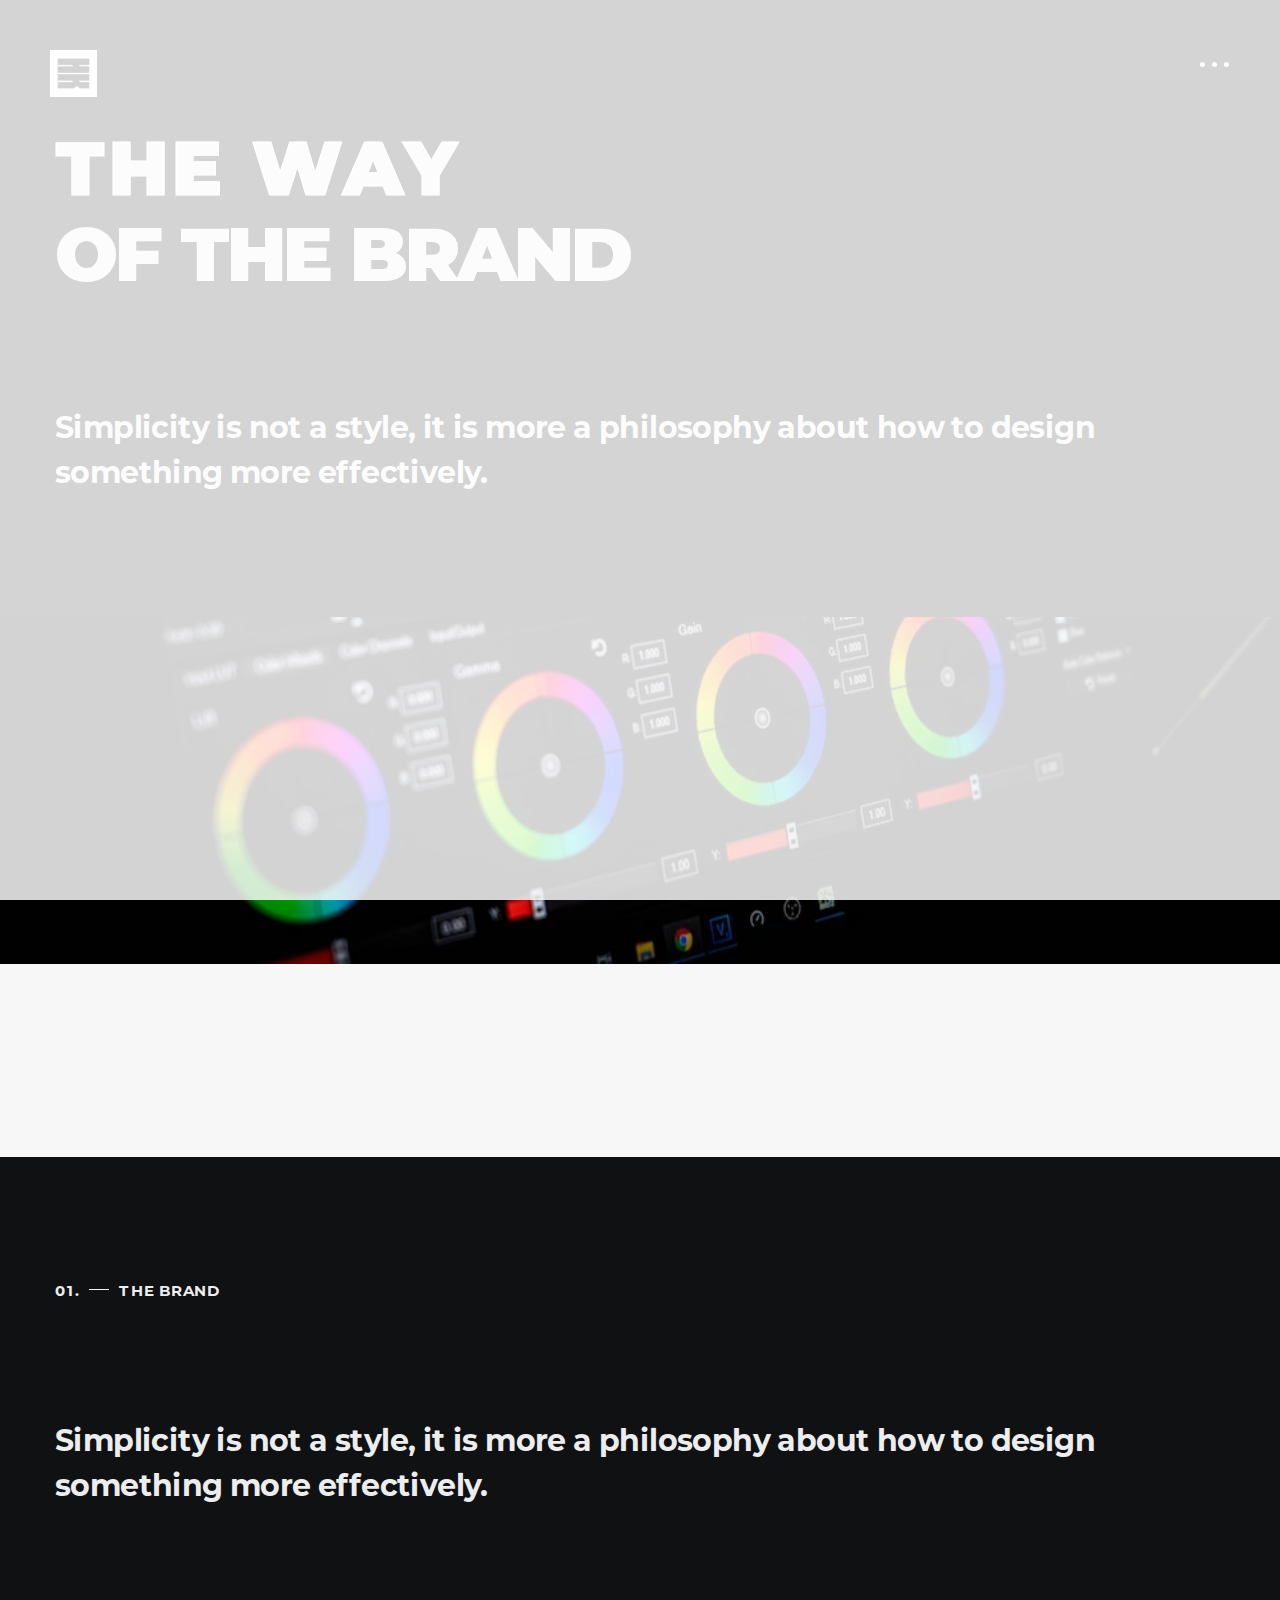
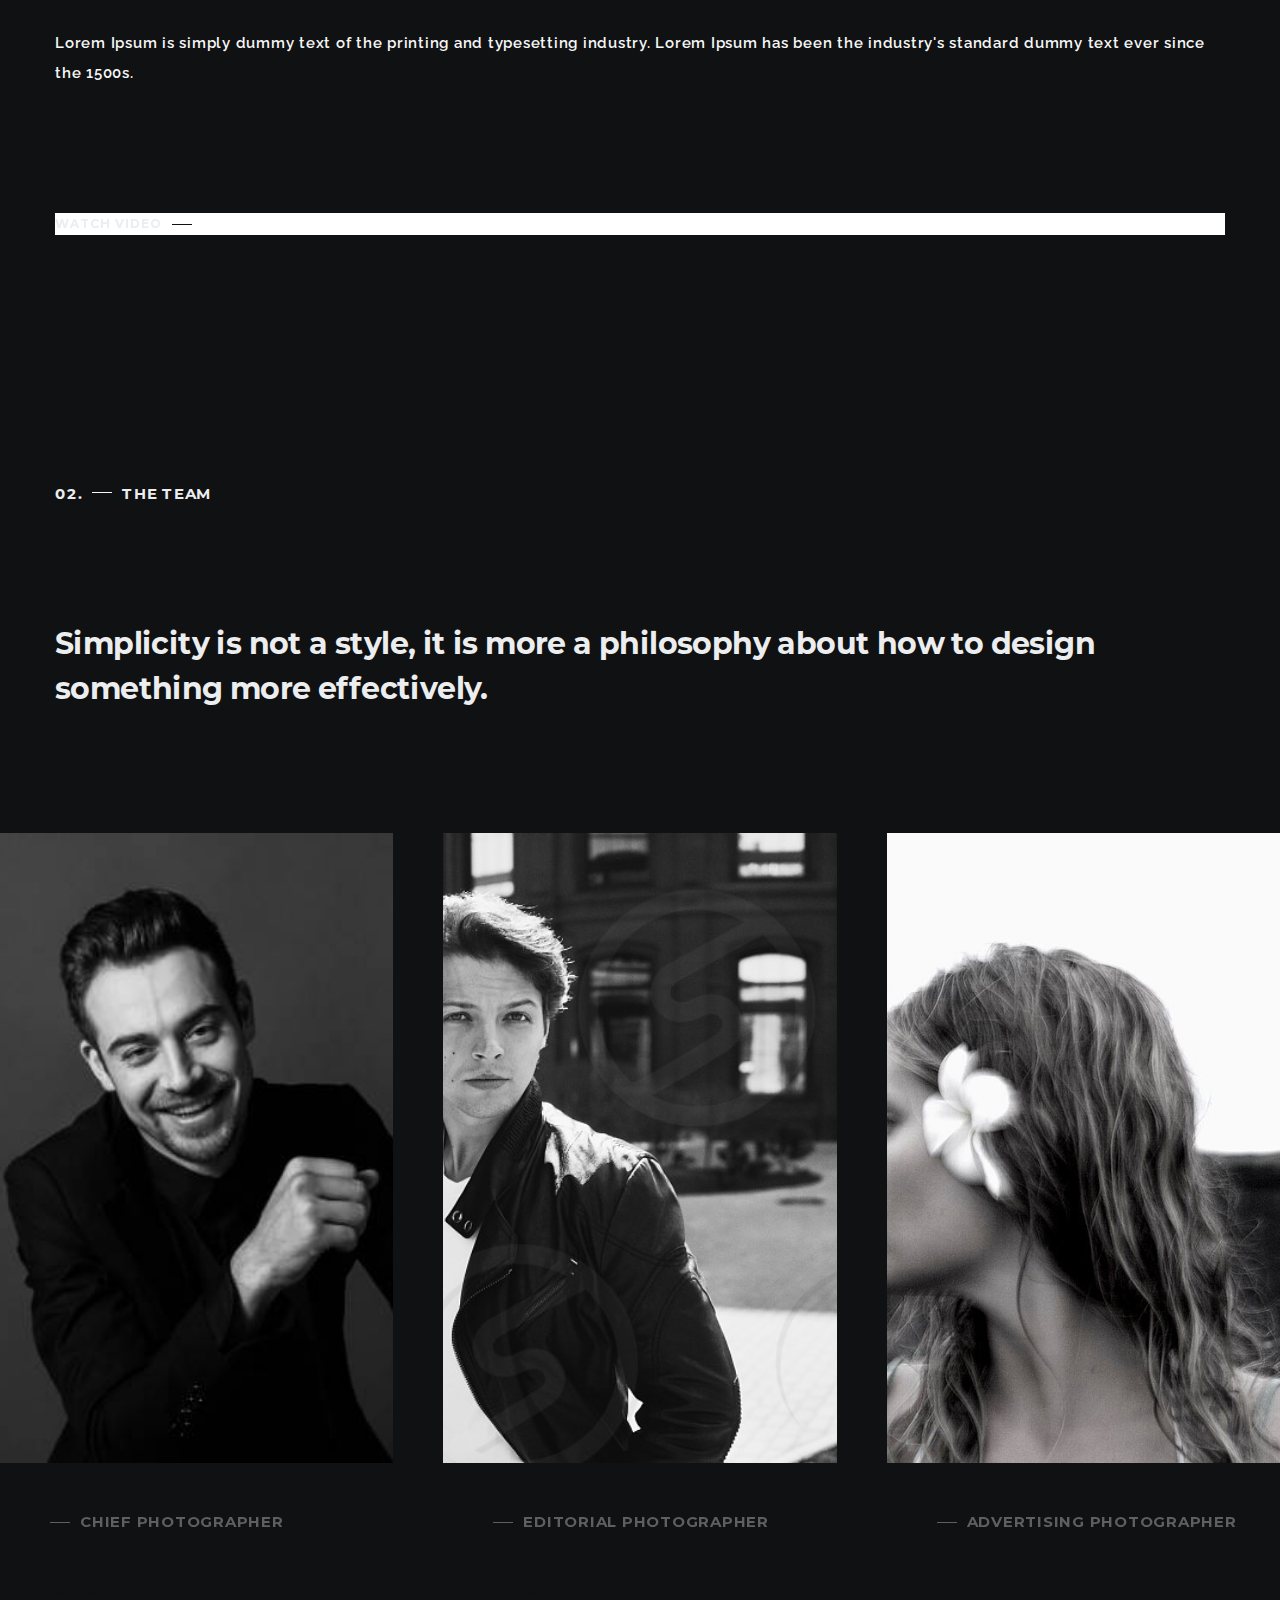
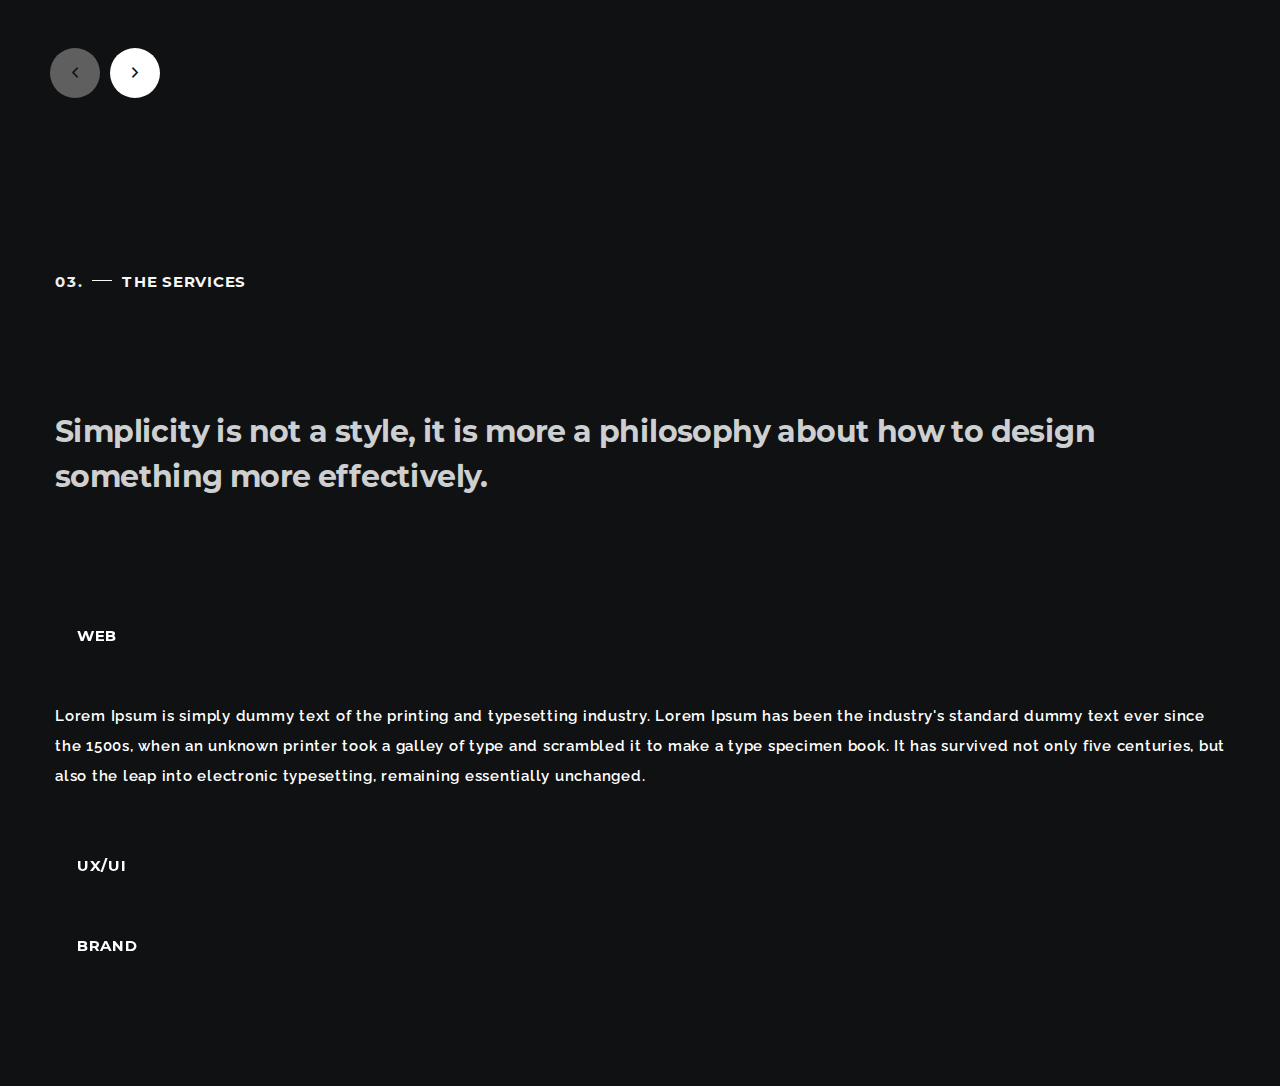
==== about.html @ 7788700d "feb29" ====
<!DOCTYPE html>
<html lang="en">
    <head>
        <meta charset="utf-8">
        <link rel="manifest" href="/manifest.json">

        <link rel="icon" type="image/png" href="favicon.png">

        <title>
            Himanshu · 🎥
        </title>
        <meta content="" name="description">
        <meta content="" name="author">
        <meta content="" name="keywords">
        <meta content="width=device-width, initial-scale=1, maximum-scale=1" name="viewport">
        <!-- Himanshu v1.0 || Jan 2024 -->
        <!-- style start -->
        <link href="css/plugins.css" media="all" rel="stylesheet" type="text/css">
        <link href="css/style.css" media="all" rel="stylesheet" type="text/css">
        <!-- style end -->
        <!-- google fonts start -->
        <link href="https://fonts.googleapis.com/css?family=Raleway:100,200,300,400,500,600,700,800,900" rel="stylesheet" type=
            "text/css">
        <!-- google fonts end -->
    </head>
    <body class="body-light">
        <!-- preloader start -->
        <div class="preloader-bg preloader-bg-light"></div>
        <div id="preloader" class="preloader-light">
            <div id="preloader-status">
                <div class="preloader-position loader loader-light">
                     <span style="color: rgb(236,237,238)"></span>
                </div>
            </div>
        </div>
        <!-- preloader end -->
        <!-- logo start -->
        <a class="logo logo-light" href="/">
            <img src="./logo-light.png" alt="Logo" width="47" height="47">
        </a>
        <!-- logo end -->
        <!-- navigation start -->
        <!-- navigation button start -->
        <div class="round-menu-wrapper">
            <div class="round-menu navigation-fire">
                <span class="dot-1" ></span><span class="dot-2"></span><span class="dot-3"></span>
            </div>
        </div>
        <!-- navigation button end -->
        <!-- navigation panel left start -->
        <div class="panel-overlay-from-left">
        </div>
        <!-- navigation panel left end -->
        <!-- navigation panel right start -->
        <div class="panel-from-right">
            <!-- navigation links start -->
            <nav class="navigation-menu">
                <!-- center container start -->
                <div class="center-container-menu">
                    <!-- center block start -->
                    <div class="center-block-menu">
                        <ul class="menu">
                            <li>
                                <a href="index.html">Home</a>                            
                            </li>
                            <li>
                                <a class="active" href="about.html">About</a>                            
                            </li>
                            <li>
                                <a href="works.html">Works</a>                            
                            </li>
                            <li>
                                <a href="news.html">News</a>                            
                            </li>
                            <li>
                                <a href="contact.html">Contact</a>                            
                            </li>
                        </ul>
                    </div>
                    <!-- center block end -->
                </div>
                <!-- center container end -->
            </nav>
            <!-- navigation links end -->
        </div>
        <!-- navigation panel right end -->
        <!-- navigation end -->
        <!-- section start -->
        <section class="bg-3" style="background-color: rgb(6,7,8);">
            <div class="container inner-spacer">
                <!-- divider start -->
                <div class="inner-divider"></div>
                <!-- divider end -->
                <!-- row start -->
                <div class="row">
                    <!-- col start -->
                    <div class="col-lg-12">
                        <!-- section title start -->
                        <h1 class="main-title main-title-dark" style="color: rgb(236,237,238);">
                             <span style="color: rgb(236,237,238)">The way</span><br>
                            of the brand
                        </h1>
                        <!-- section title end -->
                        <!-- divider start -->
                        <div class="inner-divider-half"></div>
                        <!-- divider end -->
                        <!-- section subtitle start -->
                        <h1 class="section-header section-header-dark" style="color: rgb(236,237,238)">
                            Simplicity is not a style, it is more a philosophy about how to design something more effectively.
                        </h1>
                        <!-- section subtitle end -->
                    </div>
                    <!-- col end -->
                </div>
                <!-- row end -->
                <!-- divider start -->
                <div class="inner-divider"></div>
                <!-- divider end -->
            </div>
        </section>
        <!-- section end -->
        <!-- section start -->
        <div class="home-page" id="home">
            <!-- hero bg start -->
            <div class="hero-fullscreen">
                <!-- parallax start -->
                <div class="parallax-window" data-image-src="img/about/1.jpg" data-parallax="scroll"></div>
                <!-- parallax end -->
            </div>
            <!-- hero bg end -->
        </div>
        <!-- section end -->
        <!-- page wrapper start -->
        <div class="page-wrapper">
            <!-- section start -->
            <section class="bg-2" style="background-color: rgb(16,17,18);">
                <div class="container inner-spacer">
                    <!-- divider start -->
                    <div class="inner-divider"></div>
                    <!-- divider end -->
                    <!-- row start -->
                    <div class="row">
                        <!-- col start -->
                        <div class="col-lg-12">
                            <!-- section title start -->
                            <h2 class="section-heading section-heading-dark" style="color: rgb(236,237,238)">
                                <span style="color: rgb(236,237,238)">01.</span> The Brand
                            </h2>
                            <!-- section title end -->
                        </div>
                        <!-- col end -->
                    </div>
                    <!-- row end -->
                    <!-- divider start -->
                    <div class="inner-divider-half"></div>
                    <!-- divider end -->
                    <!-- row start -->
                    <div class="row">
                        <!-- col start -->
                        <div class="col-lg-12">
                            <!-- section subtitle start -->
                            <h1 class="section-header section-header-dark"style="color: rgb(236,237,238)">
                                Simplicity is not a style, it is more a philosophy about how to design something more effectively.
                            </h1>
                            <!-- section subtitle end -->
                            <!-- divider start -->
                            <div class="inner-divider-half"></div>
                            <!-- divider end -->
                            <!-- section txt start -->
                            <div class="section-txt section-txt-dark" style="color: rgb(236,237,238)">
                                <p>Lorem Ipsum is simply dummy text of the printing and typesetting industry. Lorem Ipsum has been the industry's standard dummy text ever since the 1500s.</p>
                            </div>
                            <!-- section txt end -->
                            <!-- divider start -->
                            <div class="inner-divider-half"></div>
                            <!-- divider end -->
                            <!-- button start -->
                            <div class="button-the-wrapper button-the-wrapper-all">
                                <a class="button-the"  style="color: rgb(236,237,238)" data-lity="" href="https://www.youtube.com/watch?v=3S9rxiz1lsU">Watch video 
                                    <a class="ion-social-youtube"  href="https://www.youtube.com/watch?v=3S9rxiz1lsU" style="color: rgb(236,237,238)" </a>
                               </a>
                            </div>
                            <!-- button end -->
                        </div>
                        <!-- col end -->
                    </div>
                    <!-- row end -->
                    <!-- divider start -->
                    <div class="inner-divider"></div>
                    <!-- divider end -->
                </div>
            </section>
            <!-- section end -->
 
            <!-- section start -->
            <section class="bg-3"  style="background-color: rgb(16,17,18);">
                <div class="container inner-spacer"  style="background-color: rgb(16,17,18);">
                    <!-- divider start -->
                    <div class="inner-divider"></div>
                    <!-- divider end -->
                    <!-- row start -->
                    <div class="row">
                        <!-- col start -->
                        <div class="col-lg-12" >
                            <!-- section title start -->
                            <h2 class="section-heading section-heading-dark" style="color: rgb(236,237,238);" >
                                <span style="color: rgb(236,237,238);">02.</span> The Team
                            </h2>
                            <!-- section title end -->
                        </div>
                        <!-- col end -->
                    </div>
                    <!-- row end -->
                    <!-- divider start -->
                    <div class="inner-divider-half" ></div>
                    <!-- divider end -->
                    <!-- row start -->
                    <div class="row">
                        <!-- col start -->
                        <div class="col-lg-12">
                            <!-- section subtitle start -->
                            <h1 class="section-header section-header-dark" style="color: rgb(236,237,238);">
                                Simplicity is not a style, it is more a philosophy about how to design something more effectively.
                            </h1>
                            <!-- section subtitle end -->
                        </div>
                        <!-- col end -->
                    </div>
                    <!-- row end -->
                    <!-- divider start -->
                    <div class="inner-divider"></div>
                    <!-- divider end -->
                </div>
            </section>
            <!-- section end -->
            <!-- section start -->
            <section class="bg-3"style="background-color: rgb(16,17,18);">
                <div class="container-fluid nopadding">
                    <div class="extra-margin-owl">
                        <!-- IMG carousel start -->
                        <div class="carousel-item-img-wrapper carousel-item-img-wrapper-all">
                            <div class="owl-carousel popup-photo-gallery" id="owl-carousel-about">
                                <!-- IMG carousel item start -->
                                <div class="post-box">
                                    <a href="img/about/2.jpg" title="IMG Description">
                                        <div class="carousel-item-all carousel-item-about-01"></div>
                                    </a>
                                    <div class="post-box-inner">
                                        <!-- divider start -->
                                        <div class="inner-divider-50"></div>
                                        <!-- divider end -->
                                        <!-- section subtitle start -->
                                        <h4 class="post-heading post-heading-all post-heading-all-lead post-heading-inner">
                                            Chief Photographer
                                        </h4>
                                        <!-- section subtitle end -->
                                        <!-- divider start -->
                                        <div class="inner-divider-50"></div>
                                        <!-- divider end -->
                                        <!-- section title start -->
                                        <div class="post-box-title">
                                            C. Eastwood
                                        </div>
                                        <!-- section title end -->
                                    </div>
                                </div>
                                <!-- IMG carousel item end -->
                                <!-- IMG carousel item start -->
                                <div class="post-box">
                                    <a href="img/about/3.jpg" title="IMG Description">
                                        <div class="carousel-item-all carousel-item-about-02"></div>
                                    </a>
                                    <div class="post-box-inner">
                                        <!-- divider start -->
                                        <div class="inner-divider-50"></div>
                                        <!-- divider end -->
                                        <!-- section subtitle start -->
                                        <h4 class="post-heading post-heading-all post-heading-all-lead post-heading-inner">
                                            Editorial Photographer
                                        </h4>
                                        <!-- section subtitle end -->
                                        <!-- divider start -->
                                        <div class="inner-divider-50"></div>
                                        <!-- divider end -->
                                        <!-- section title start -->
                                        <div class="post-box-title">
                                            W. Kar-wai
                                        </div>
                                        <!-- section title end -->
                                    </div>
                                </div>
                                <!-- IMG carousel item end -->
                                <!-- IMG carousel item start -->
                                <div class="post-box">
                                    <a href="img/about/4.jpg" title="IMG Description">
                                        <div class="carousel-item-all carousel-item-about-03"></div>
                                    </a>
                                    <div class="post-box-inner">
                                        <!-- divider start -->
                                        <div class="inner-divider-50"></div>
                                        <!-- divider end -->
                                        <!-- section subtitle start -->
                                        <h4 class="post-heading post-heading-all post-heading-all-lead post-heading-inner">
                                            Advertising Photographer
                                        </h4>
                                        <!-- section subtitle end -->
                                        <!-- divider start -->
                                        <div class="inner-divider-50"></div>
                                        <!-- divider end -->
                                        <!-- section title start -->
                                        <div class="post-box-title">
                                            R. Redford
                                        </div>
                                        <!-- section title end -->
                                    </div>
                                </div>
                                <!-- IMG carousel item end -->
                                <!-- IMG carousel item start -->
                                <div class="post-box">
                                    <a href="img/about/5.jpg" title="IMG Description">
                                        <div class="carousel-item-all carousel-item-about-04"></div>
                                    </a>
                                    <div class="post-box-inner">
                                        <!-- divider start -->
                                        <div class="inner-divider-50"></div>
                                        <!-- divider end -->
                                        <!-- section subtitle start -->
                                        <h4 class="post-heading post-heading-all post-heading-all-lead post-heading-inner">
                                            Executive Photographer
                                        </h4>
                                        <!-- section subtitle end -->
                                        <!-- divider start -->
                                        <div class="inner-divider-50"></div>
                                        <!-- divider end -->
                                        <!-- section title start -->
                                        <div class="post-box-title">
                                            T. Scott
                                        </div>
                                        <!-- section title end -->
                                    </div>
                                </div>
                                <!-- IMG carousel item end -->
                            </div>
                        </div>
                        <!-- IMG carousel end -->
                    </div>
                    <!-- divider start -->
                    <div class="inner-divider-50"></div>
                    <!-- divider end -->
                    <!-- owl nav start -->
                    <div class="owl-nav owl-nav-custom-all" ></div>
                    <!-- owl nav end -->
                    <!-- divider start -->
                    <div class="inner-divider-50"></div>
                    <!-- divider end -->
                </div>
            </section>
            <!-- section end -->
 
            <!-- section start -->
            <section class="bg-2">
                <div class="container inner-spacer">
                    <!-- divider start -->
                    <div class="inner-divider"></div>
                    <!-- divider end -->
                    <!-- row start -->
                    <div class="row">
                        <!-- col start -->
                        <div class="col-lg-12">
                            <!-- section title start -->
                            <h2 class="section-heading section-heading-dark">
                                 <span style="color: rgb(236,237,238)">03.</span> The Services
                            </h2>
                            <!-- section title end -->
                        </div>
                        <!-- col end -->
                    </div>
                    <!-- row end -->
                    <!-- divider start -->
                    <div class="inner-divider-half"></div>
                    <!-- divider end -->
                    <!-- row start -->
                    <div class="row">
                        <!-- col start -->
                        <div class="col-lg-12">
                            <!-- section subtitle start -->
                            <h1 class="section-header section-header-dark">
                                Simplicity is not a style, it is more a philosophy about how to design something more effectively.
                            </h1>
                            <!-- section subtitle end -->
                        </div>
                        <!-- col end -->
                    </div>
                    <!-- row end -->
                    <!-- divider start -->
                    <div class="inner-divider-half"></div>
                    <!-- divider end -->
                    <!-- row start -->
                    <div class="row">
                        <!-- col start -->
                        <div class="col-lg-12">
                            <!-- panel wrapper start -->
                            <div class="panel-wrapper">
                                <div class="panel-group" id="accordion" role="tablist" aria-multiselectable="true">
                                    <div class="panel panel-default">
                                        <div class="panel-heading" id="headingOne" role="tab">
                                            <h4 class="panel-title">
                                                <a role="button" data-toggle="collapse" data-parent="#accordion" href="#collapseOne" aria-expanded="true" aria-controls="collapseOne">
                                                    <!-- section title start -->
                                                    <span class="panel-title">
                                                    Web <span class="panel-title-span">Design</span>
                                                    </span>
                                                    <!-- section title end -->
                                                    <i class="pull-left ion ion-plus"></i>                                                
                                                </a>
                                            </h4>
                                        </div>
                                        <div class="panel-collapse collapse in" id="collapseOne" role="tabpanel" aria-labelledby="headingOne">
                                            <!-- section txt start -->
                                            <div class="panel-body">
                                                <p>Lorem Ipsum is simply dummy text of the printing and typesetting industry. Lorem Ipsum has been the industry's standard dummy text ever since the 1500s, when an unknown printer took a galley of type and scrambled it to make a type specimen book. It has survived not only five centuries, but also the leap into electronic typesetting, remaining essentially unchanged.</p>
                                            </div>
                                            <!-- section txt end -->
                                        </div>
                                    </div>
                                    <div class="panel panel-default">
                                        <div class="panel-heading" id="headingTwo" role="tab">
                                            <h4 class="panel-title">
                                                <a class="collapsed" role="button" data-toggle="collapse" data-parent="#accordion" href="#collapseTwo" aria-expanded="false" aria-controls="collapseTwo">
                                                    <!-- section title start -->
                                                    <!-- section title start -->
                                                    <span class="panel-title">
                                                    UX/UI <span class="panel-title-span">Design</span>
                                                    </span>
                                                    <!-- section title end -->
                                                    <i class="pull-left ion ion-plus"></i>                                                
                                                </a>
                                            </h4>
                                        </div>
                                        <div class="panel-collapse collapse" id="collapseTwo" role="tabpanel" aria-labelledby="headingTwo">
                                            <!-- section txt start -->
                                            <div class="panel-body">
                                                <p>Lorem Ipsum is simply dummy text of the printing and typesetting industry. Lorem Ipsum has been the industry's standard dummy text ever since the 1500s, when an unknown printer took a galley of type and scrambled it to make a type specimen book. It has survived not only five centuries, but also the leap into electronic typesetting, remaining essentially unchanged.</p>
                                            </div>
                                            <!-- section txt end -->
                                        </div>
                                    </div>
                                    <div class="panel panel-default">
                                        <div class="panel-heading" id="headingThree" role="tab">
                                            <h4 class="panel-title">
                                                <a class="collapsed" role="button" data-toggle="collapse" data-parent="#accordion" href="#collapseThree" aria-expanded="false" aria-controls="collapseThree">
                                                    <!-- section title start -->
                                                    <!-- section title start -->
                                                    <span class="panel-title">
                                                    Brand <span class="panel-title-span">Identity</span>
                                                    </span>
                                                    <!-- section title end -->
                                                    <i class="pull-left ion ion-plus"></i>                                                
                                                </a>
                                            </h4>
                                        </div>
                                        <div class="panel-collapse collapse" id="collapseThree" role="tabpanel" aria-labelledby="headingThree">
                                            <!-- section txt start -->
                                            <div class="panel-body">
                                                <p>Lorem Ipsum is simply dummy text of the printing and typesetting industry. Lorem Ipsum has been the industry's standard dummy text ever since the 1500s, when an unknown printer took a galley of type and scrambled it to make a type specimen book. It has survived not only five centuries, but also the leap into electronic typesetting, remaining essentially unchanged.</p>
                                            </div>
                                            <!-- section txt end -->
                                        </div>
                                    </div>
                                </div>
                            </div>
                            <!-- panel wrapper end -->
                        </div>
                        <!-- col end -->
                    </div>
                    <!-- row end -->
                    <!-- divider start -->
                    <div class="inner-divider"></div>
                    <!-- divider end -->
                </div>
            </section>
            <!-- section end -->
            <!-- to top arrow start -->
            <div class="to-top-arrow">
                <span class="ion-ios-arrow-up"></span>
            </div>
            <!-- to top arrow end -->
        </div>
        <!-- page wrapper end -->
        <!-- scripts start -->
        <script src="js/plugins.js"></script> 
        <script src="js/deppex.js"></script>
        <script>
            if ('serviceWorker' in navigator) {
              navigator.serviceWorker.register('/service-worker.js')
                .then(registration => {
                  console.log('Service Worker registered with scope:', registration.scope);
                })
                .catch(error => {
                  console.error('Service Worker registration failed:', error);
                });
            }
          </script>
          
        <!-- scripts end -->
    </body>
</html>
---- css/style.css ----
/*
  [CSS Index]
*/


/*
  1. TEMPLATE BACKGROUNDS
    1.1. hero slider IMG BACKGROUND
	1.2. about IMG BACKGROUND
  2. reset
  3. layout
  4. navigation
  5. bg color
  6. post heading
  7. parallax
  8. button
  9. section heading h1
  10. section heading h2
  11. upper page
  12. animated text
  13. page wrapper
  14. IMG carousel
  15. post box
  16. overlay
  17. hero container
  18. home
  19. main title
  20. home credits
  21. services panel
  22. preloader
  23. inner spacer
  24. contact form
  25. videos
  26. social icons
    26.1. social icons home
  27. to top arrow
  28. logo
  29. Swiper CUSTOM
    29.1. Swiper style 1
	29.2. Swiper style 2
	29.3. Swiper style 3
	29.4. Swiper style DEPPEX
	29.5. Swiper style DEPPEX 2
  30. Magnific Popup CUSTOM
  31. Lity CUSTOM
  32. Owl Carousel CUSTOM
  33. news
  34. divider
  35. extra margin
  36. section subtitle
  37. section title
  38. extras
  39. blog
  40. extras 2
  41. extras 3
  42. main title
  43. blockquote
  44. HTML5 video
  45. Montserrat -webkit-text-stroke Fix
*/


/* 1. TEMPLATE BACKGROUNDS */
/* 1.1. hero slider IMG BACKGROUND */
.bg-img-1 {
background-image: url(../img/background/hero-bg-1.jpg);
}

.bg-img-2 {
background-image: url(../img/background/hero-bg-2.jpg);
}

.bg-img-3 {
background-image: url(../img/background/hero-bg-3.png);
}

.bg-img-4 {
background-image: url(../img/background/hero-bg-4.jpg);
}

.bg-img-5 {
background-image: url(../img/background/hero-bg-5.jpg);
}


.bg-img-6 {
background-image: url(../img/background/hero-bg-6.jpg);
}

.bg-img-7 {
background-image: url(../img/background/hero-bg-7.jpg);
}

.bg-img-8 {
background-image: url(../img/background/hero-bg-8.jpg);
}


/* 1.2. about IMG BACKGROUND */
.carousel-item-about-01 {
background-image: url(../img/about/2.jpg);
}

.carousel-item-about-02 {
background-image: url(../img/about/3.jpg);
}

.carousel-item-about-03 {
background-image: url(../img/about/4.jpg);
}

.carousel-item-about-04 {
background-image: url(../img/about/5.jpg);
}



/* 2. reset */
html, body, div, span, applet, object, iframe, h1, h2, h3, h4, h5, h6, p, blockquote, pre, a, abbr, acronym, address, big, cite, code, del, dfn, em, /* img */, ins, kbd, q, s, samp, small, strike, strong, sub, sup, tt, var, b, u, i, center, dl, dt, dd, ol, ul, li, fieldset, form, label, legend, table, caption, tbody, tfoot, thead, tr, th, td, article, aside, canvas, details, embed, figure, figcaption, footer, header, hgroup, menu, nav, output, ruby, section, summary, time, mark, audio, video {
margin: 0;
padding: 0;
border: 0;
font-size: 100%;
font: inherit;
vertical-align: baseline;
}

html, body {
height: 100%;
}

body {
line-height: 1;
}

article, aside, details, figcaption, figure, footer, header, hgroup, menu, nav, section {
display: block;
}

ol, ul {
list-style: none;
}

blockquote, q {
quotes: none;
}

blockquote:before, blockquote:after, q:before, q:after {
content: "";
content: none;
}

table {
border-collapse: collapse;
border-spacing: 0;
}

*:focus {  
outline: none;
}

a:focus, a:active,
button::-moz-focus-inner,
input[type="reset"]::-moz-focus-inner,
input[type="button"]::-moz-focus-inner,
input[type="submit"]::-moz-focus-inner {
border: 0;
outline: 0;
}


/* 3. layout */
body {
font-family: 'Raleway', sans-serif;
font-size: 15px;
font-style: normal;
font-weight: 600;
text-align: left;
color: #111;
background: #111;
 -webkit-font-smoothing: antialiased;
-moz-osx-font-smoothing: grayscale;
-webkit-text-size-adjust: 100%;
   -moz-text-size-adjust: 100%;
    -ms-text-size-adjust: 100%;
-webkit-backface-visibility: hidden;
        backface-visibility: hidden;
width: 100%;
height: 100%;
overflow-x: hidden;
overflow-y: auto;
margin: 0;
padding: 0;
line-height: 2;
}

body.body-light {
background: #f7f7f7;
}

body.body-dark {
background: #111;
}

a {
color: #111;
text-decoration: none;
outline: none;
 -webkit-font-smoothing: antialiased;
-moz-osx-font-smoothing: grayscale;
-webkit-text-size-adjust: 100%;
   -moz-text-size-adjust: 100%;
    -ms-text-size-adjust: 100%;
-webkit-backface-visibility: hidden;
        backface-visibility: hidden;
-webkit-transition: all 0.5s linear;
   -moz-transition: all 0.5s linear;
    -ms-transition: all 0.5s linear;
     -o-transition: all 0.5s linear;
        transition: all 0.5s linear;
-webkit-transform: translate3d(0, 0, 0);
        transform: translate3d(0, 0, 0);
}

a:hover,
a:visited,
a:active,
a:focus {
color: #111;
text-decoration: none;
outline: none;
font-weight: 600;
-webkit-transition: all 0.5s linear;
   -moz-transition: all 0.5s linear;
    -ms-transition: all 0.5s linear;
     -o-transition: all 0.5s linear;
        transition: all 0.5s linear;
-webkit-transform: translate3d(0, 0, 0);
        transform: translate3d(0, 0, 0);
}

p {
text-align: center;
font-size: 15px;
font-weight: 600;
letter-spacing: 0.05em;
color: #111;
line-height: 2;
 -webkit-font-smoothing: antialiased;
-moz-osx-font-smoothing: grayscale;
-webkit-text-size-adjust: 100%;
   -moz-text-size-adjust: 100%;
    -ms-text-size-adjust: 100%;
-webkit-backface-visibility: hidden;
        backface-visibility: hidden;
}

p a,
p a:hover {
color: #111;
text-decoration: none;
outline: none;
font-weight: 600;
-webkit-transition: all 0.5s linear;
   -moz-transition: all 0.5s linear;
    -ms-transition: all 0.5s linear;
     -o-transition: all 0.5s linear;
        transition: all 0.5s linear;
-webkit-transform: translate3d(0, 0, 0);
        transform: translate3d(0, 0, 0);
}

strong {
font-weight: bold;
}

::-moz-selection {
background: #ccc;
color: #fff;
}

::selection {
background: #ccc;
color: #fff;
}

.nopadding {
padding: 0!important;
margin: 0!important;
}


/* 4. navigation */
/* navigation panels overlay */
.panel-overlay-from-left {
position: fixed;
width: 26%;
height: 100%;
overflow: hidden;
top: 0;
left: -100%;
background: rgba(247, 247, 247, .7);
-webkit-transition: all .8s ease-in-out;
   -moz-transition: all .8s ease-in-out;
    -ms-transition: all .8s ease-in-out;
     -o-transition: all .8s ease-in-out;
        transition: all .8s ease-in-out;
        opacity: 0;
   -moz-opacity: 0;
-webkit-opacity: 0;
filter: alpha(opacity=0);
-ms-filter: "progid:DXImageTransform.Microsoft.Alpha(Opacity=0)";
z-index: 200;
}

.panel-overlay-from-left.open {
left: 0;
        opacity: 1;
   -moz-opacity: 1;
-webkit-opacity: 1;
filter: alpha(opacity=100);
-ms-filter: "progid:DXImageTransform.Microsoft.Alpha(Opacity=100)";
}

.panel-overlay-from-left.panel-overlay-from-left-home {
background: rgba(0, 0, 0, .7);
}

.panel-overlay-from-right {
position: fixed;
width: 75%;
height: 100%;
overflow: hidden;
top: 0;
right: -100%;
-webkit-transition: all .8s ease-in-out;
   -moz-transition: all .8s ease-in-out;
    -ms-transition: all .8s ease-in-out;
     -o-transition: all .8s ease-in-out;
        transition: all .8s ease-in-out;
        opacity: 0;
   -moz-opacity: 0;
-webkit-opacity: 0;
filter: alpha(opacity=0);
-ms-filter: "progid:DXImageTransform.Microsoft.Alpha(Opacity=0)";
z-index: 200;
}

.panel-overlay-from-right.open {
right: 0;
        opacity: 1;
   -moz-opacity: 1;
-webkit-opacity: 1;
filter: alpha(opacity=100);
-ms-filter: "progid:DXImageTransform.Microsoft.Alpha(Opacity=100)";
}


/* navigation panels */
.panel-from-left {
position: fixed;
width: 26%;
height: 100%;
overflow-x: hidden;
overflow-y: auto;
top: 0;
left: -100%;
-webkit-transition: all .8s ease-in-out;
   -moz-transition: all .8s ease-in-out;
    -ms-transition: all .8s ease-in-out;
     -o-transition: all .8s ease-in-out;
        transition: all .8s ease-in-out;
        opacity: 0;
   -moz-opacity: 0;
-webkit-opacity: 0;
filter: alpha(opacity=0);
-ms-filter: "progid:DXImageTransform.Microsoft.Alpha(Opacity=0)";
z-index: 200;
}

.panel-from-left.open {
left: 0;
}

.panel-from-right {
position: fixed;
width: 75%;
height: 100%;
overflow-x: hidden;
overflow-y: auto;
top: 0;
right: -100%;
background: #fff;
-webkit-transition: all .8s ease-in-out;
   -moz-transition: all .8s ease-in-out;
    -ms-transition: all .8s ease-in-out;
     -o-transition: all .8s ease-in-out;
        transition: all .8s ease-in-out;
        opacity: 1;
   -moz-opacity: 1;
-webkit-opacity: 1;
filter: alpha(opacity=100);
-ms-filter: "progid:DXImageTransform.Microsoft.Alpha(Opacity=100)";
z-index: 200;
}

.panel-from-right.open {
right: 0;
}

.panel-from-right.panel-from-right-home {
background: #111;
}


/* navigation icon */
.round-menu-wrapper {
position: fixed;
top: 0;
left: 0;
width: 100%;
height: 50px;
background: none;
z-index: 1001;
}

.round-menu.direction {
background: #111;
top: 50px;
right: 50px;	
-webkit-transition: all 1.5s ease;
   -moz-transition: all 1.5s ease;
	-ms-transition: all 1.5s ease;
     -o-transition: all 1.5s ease;
        transition: all 1.5s ease;	
}

@media only screen and (max-width: 880px) {
  .round-menu.direction {
	top: 30px;
    right: 30px;
  }
}

.round-menu {
position: absolute;
display: block;
width: 60px;
height: 60px;
top: 35px;
right: 35px;
margin: 0;
padding: 0;
border: none;
background: none;
-webkit-transition: all .5s cubic-bezier(0.215, 0.61, 0.355, 1) 0s;
        transition: all .5s cubic-bezier(0.215, 0.61, 0.355, 1) 0s;
-webkit-transition-property: color, -webkit-transform;
        transition-property: color, -webkit-transform;
        transition-property: transform, color;
        transition-property: transform, color, -webkit-transform;	
-webkit-border-radius: 0;
   -moz-border-radius: 0;
    -ms-border-radius: 0;
     -o-border-radius: 0;
        border-radius: 0;
-webkit-border-radius: 50%;
   -moz-border-radius: 50%;
    -ms-border-radius: 50%;
     -o-border-radius: 50%;
        border-radius: 50%;
-webkit-transition: all 1s ease;
   -moz-transition: all 1s ease;
	-ms-transition: all 1s ease;
     -o-transition: all 1s ease;
        transition: all 1s ease;
overflow: hidden;
cursor: pointer;
z-index: 10;
}

@media only screen and (max-width: 880px) {
  .round-menu {
    top: 15px;
    right: 15px;
  }
}

.round-menu::before {
content: "";
position: absolute;
display: block;
width: 60px;
height: 60px;
top: -webkit-calc(50% - 30px);
top: -moz-calc(50% - 30px);
top: calc(50% - 30px);
left: -webkit-calc(50% - 30px);
left: -moz-calc(50% - 30px);
left: calc(50% - 30px);
background: #fff;
        opacity: 0;
   -moz-opacity: 0;
-webkit-opacity: 0;
filter: alpha(opacity=0);
-ms-filter: "progid:DXImageTransform.Microsoft.Alpha(Opacity=0)";
-webkit-transition: all .5s cubic-bezier(0.075, 0.82, 0.165, 1) 0s;
        transition: all .5s cubic-bezier(0.075, 0.82, 0.165, 1) 0s;
-webkit-transition-property: opacity, -webkit-transform;
        transition-property: opacity, -webkit-transform;
        transition-property: transform, opacity;
        transition-property: transform, opacity, -webkit-transform;
-webkit-transform: scale(0.75);
        transform: scale(0.75);
-webkit-border-radius: 50%;
   -moz-border-radius: 50%;
    -ms-border-radius: 50%;
     -o-border-radius: 50%;
        border-radius: 50%;
z-index: 0;
}

.round-menu.direction.round-menu::before {
background: #111;
}

.round-menu.round-menu-home::before{
background: none;
}

.round-menu .dot-1,
.round-menu .dot-2,
.round-menu .dot-3 {
position: absolute;
display: block;
width: 5px;
height: 5px;
top: -webkit-calc(50% - 3px);
top: -moz-calc(50% - 3px);
top: calc(50% - 3px);
left: -webkit-calc(50% - 3px);
left: -moz-calc(50% - 3px);
left: calc(50% - 3px);
background: #fff;
-webkit-transition: -webkit-transform .5s cubic-bezier(0.075, 0.82, 0.165, 1) 0s;
        transition: -webkit-transform .5s cubic-bezier(0.075, 0.82, 0.165, 1) 0s;
        transition: transform .5s cubic-bezier(0.075, 0.82, 0.165, 1) 0s;
        transition: transform .5s cubic-bezier(0.075, 0.82, 0.165, 1) 0s, -webkit-transform .5s cubic-bezier(0.075, 0.82, 0.165, 1) 0s;
-webkit-border-radius: 50%;
   -moz-border-radius: 50%;
    -ms-border-radius: 50%;
     -o-border-radius: 50%;
        border-radius: 50%;
z-index: 1;
}

.round-menu.direction .dot-1,
.round-menu.direction .dot-2,
.round-menu.direction .dot-3 {
background: #fff;
}

.round-menu.round-menu-home .dot-1,
.round-menu.round-menu-home .dot-2,
.round-menu.round-menu-home .dot-3 {
background: #fff;
}

.round-menu .dot-1 {
-webkit-transform: translateX(-12px);
        transform: translateX(-12px);
}

.round-menu .dot-3 {
-webkit-transform: translateX(12px);
        transform: translateX(12px);
}

.round-menu:hover::before {
-webkit-transform: scale(1);
        transform: scale(1);
        opacity: 1;
   -moz-opacity: 1;
-webkit-opacity: 1;
filter: alpha(opacity=100);
-ms-filter: "progid:DXImageTransform.Microsoft.Alpha(Opacity=100)";
}

.round-menu:hover .dot-1,
.round-menu:hover .dot-2,
.round-menu:hover .dot-3 {
mix-blend-mode: exclusion;
background: #fff;
}

.round-menu:hover .dot-1,
.round-menu:hover .dot-3 {
-webkit-transform: translateX(0);
        transform: translateX(0);
}


/* navigation links */
nav.navigation-menu {
position: relative;
width: 100%;
height: 100%;
background: none;
text-align: center;
margin: 0 auto;
}

nav.navigation-menu a {
text-decoration: none;
-webkit-transition: all 0.5s linear;
   -moz-transition: all 0.5s linear;
    -ms-transition: all 0.5s linear;
     -o-transition: all 0.5s linear;
        transition: all 0.5s linear;
left: 0;
right: 0;
margin-left: -25px;
margin-right: auto;
width: auto!important;
cursor: pointer;
}

nav.navigation-menu a:hover {
-webkit-transition: all 0.5s linear;
   -moz-transition: all 0.5s linear;
    -ms-transition: all 0.5s linear;
     -o-transition: all 0.5s linear;
        transition: all 0.5s linear;
}

nav.navigation-menu li {
margin: 0 auto 15px auto;
}

@media only screen and (max-width: 880px) {
  nav.navigation-menu li {
    margin: 0 auto 10px auto;
  }
}

nav.navigation-menu li:last-child {
margin: 0;
}

nav.navigation-menu a {
font-family: 'Montserrat', sans-serif;
font-size: 45px;
font-weight: 900;
font-style: normal;
text-transform: uppercase;
line-height: 1;
letter-spacing: -0.04em;
text-decoration: none;
color: #5f5f5f;
}

@media all and (min-width: 1920px) {
  nav.navigation-menu a {
	font-size: 55px;
  }
}

@media only screen and (max-width: 1200px) {
  nav.navigation-menu a {
    font-size: 35px;
  }
}

@media only screen and (max-width: 995px) {
  nav.navigation-menu a {
    font-size: 25px;
  }
}

@media only screen and (max-width: 880px) {
  nav.navigation-menu a {
    font-size: 20px;
  }
}

@supports((text-stroke: 1px #5f5f5f) or (-webkit-text-stroke: 1px #5f5f5f)) {
  nav.navigation-menu a.active {
    color: transparent;
    -webkit-text-stroke: 1px #5f5f5f;
            text-stroke: 1px #5f5f5f;
    text-shadow: none;
  }
}

nav.navigation-menu.navigation-menu-home a {
color: #e0e0e0;
}

@supports((text-stroke: 1px #e0e0e0) or (-webkit-text-stroke: 1px #e0e0e0)) {
  nav.navigation-menu.navigation-menu-home a.active {
    color: transparent;
    -webkit-text-stroke: 1px #e0e0e0;
            text-stroke: 1px #e0e0e0;
    text-shadow: none;
  }
}


/* center container menu */
.center-container-menu {
position: relative;
display: table;
width: 100%;
height: 100%;
}

.center-block-menu {
display: table-cell;
vertical-align: middle;
}


/* 5. bg color */
.bg-1 {
background: rgb(6,7,8) ;
}

.bg-2 {
background: rgb(16,17,18);
}

.bg-3 {
background: rgb(6,7,8);
}


/* 6. post heading */
.post-heading a,
.post-heading a:hover,
.post-heading a:visited,
.post-heading a:active,
.post-heading a:focus {
font-weight: 700;
}

.post-heading,
.post-heading-all {
font-family: 'Montserrat', sans-serif;
font-size: 15px;
font-style: normal;
font-weight: 700;
text-transform: uppercase;
padding: 0;
text-align: left;
letter-spacing: 0.05em;
color: #fff;
margin: 0 0 -7px 0;
line-height: 2;
}

@media only screen and (max-width: 1200px) {
  .post-heading,
  .post-heading-all {
    font-size: 14px;
	margin: 0 0 -6px 0;
  }
}

@media only screen and (max-width: 995px) {
  .post-heading,
  .post-heading-all {
	margin: -5px 0 -6px 0;
  }
}

.post-heading-all.post-heading-all-2 {
font-size: 13px;
margin: 0 0 -5px 0;
}

@media only screen and (max-width: 995px) {
  .post-heading-all.post-heading-all-2 {
    font-size: 12px;
	margin: -5px 0;
  }
}

.post-heading-all-lead {
position: relative;
display: block;
padding-left: 30px;
color: #5f5f5f;
}

.post-heading-all-lead::after {
content: "";
position: absolute;
width: 20px;
height: 1px;
top: 50%;
left: 0;
background: #5f5f5f;
}

.post-heading.post-heading-inner {
margin: -6px 0;
}

h2.section-subheading {
font-family: 'Montserrat', sans-serif;
font-size: 15px;
font-style: normal;
font-weight: 700;
text-transform: uppercase;
padding: 0;
text-align: center;
letter-spacing: 0.05em;
color: #fff;
margin: -6px 0 -7px 0;
line-height: 2;
 -webkit-font-smoothing: antialiased;
-moz-osx-font-smoothing: grayscale;
-webkit-text-size-adjust: 100%;
   -moz-text-size-adjust: 100%;
    -ms-text-size-adjust: 100%;
-webkit-backface-visibility: hidden;
        backface-visibility: hidden;
}

@media only screen and (max-width: 1200px) {
  h2.section-subheading {
    font-size: 14px;
	margin: -7px 0;
  }
}

h2.section-subheading span {
position: relative;
display: inline-block;
padding-right: 30px;
line-height: 1;
}

h2.section-subheading span::before {
content: "";
position: absolute;
display: block;
top: 50%;
right: 0;
width: 20px;
height: 0;
margin-top: 0;
border-top: 1px solid #fff;
}


/* 7. parallax */
section {
position: relative;
margin: 0;
padding: 0;
background: none;
z-index: 1;
}

.parallax-container {
position: relative;
width: 100%;
height: 500px;
}

.parallax-container.parallax-container-home {
position: relative;
width: 100%;
height: 100vh;
overflow: hidden;
left: 0;
top: 0;
margin: 0;
}

.parallax-window {
min-height: 100%;
height: 100%;
background: transparent;
}


/* 8. button */
.button-the {
position: relative;
display: inline-block;
text-transform: uppercase;
text-align: left;
background: none;
padding: 5px 30px 5px 0;
-webkit-transition: all 0.5s ease;
   -moz-transition: all 0.5s ease;
    -ms-transition: all 0.5s ease;
     -o-transition: all 0.5s ease;
        transition: all 0.5s ease;
}

.button-the.button-the-submit {
border: none;
left: 15px;
top: 34px;
}

.button-the::before {
position: absolute;
content: "";
top: 50%;
right: 0;
width: 20px;
height: 1px;
background: #111;
-webkit-transition: all 0.5s ease;
   -moz-transition: all 0.5s ease;
    -ms-transition: all 0.5s ease;
     -o-transition: all 0.5s ease;
        transition: all 0.5s ease;
}

.button-the.button-the-light::before {
background: #fff;
}

.button-the:hover {
background: none;
-webkit-transition: all 0.5s ease;
   -moz-transition: all 0.5s ease;
    -ms-transition: all 0.5s ease;
     -o-transition: all 0.5s ease;
        transition: all 0.5s ease;
}

.button-the:hover::before {
right: -10px;
}

.button-the-wrapper {
margin: -3px 0 -4px 0;
}

.button-the-wrapper,
.button-the-wrapper a,
.button-the-wrapper a:hover,
.button-the-wrapper a:visited,
.button-the-wrapper a:active,
.button-the-wrapper a:focus {
font-family: 'Montserrat', sans-serif;
font-size: 12px;
line-height: 1;
font-style: normal;
text-transform: uppercase;
text-align: left;
font-weight: 700;
letter-spacing: 1px;
color: #111;
}

.button-the-wrapper.button-the-wrapper-light,
.button-the-wrapper.button-the-wrapper-light a,
.button-the-wrapper.button-the-wrapper-light a:hover,
.button-the-wrapper.button-the-wrapper-light a:visited,
.button-the-wrapper.button-the-wrapper-light a:active,
.button-the-wrapper.button-the-wrapper-light a:focus {
text-align: center;
color: #fff;
}

.button-the-wrapper.button-the-wrapper-dark,
.button-the-wrapper.button-the-wrapper-dark a,
.button-the-wrapper.button-the-wrapper-dark a:hover,
.button-the-wrapper.button-the-wrapper-dark a:visited,
.button-the-wrapper.button-the-wrapper-dark a:active,
.button-the-wrapper.button-the-wrapper-dark a:focus {
text-align: center;
color: #111;
}

.button-the-wrapper.button-the-wrapper-submit {
position: relative;
display: block;
width: 200px!important;
left: 0;
right: 0;
margin: -3px auto 30px auto;
text-align: center;
}

.button-the-wrapper.button-the-wrapper-submit,
.button-the-wrapper.button-the-wrapper-submit a,
.button-the-wrapper.button-the-wrapper-submit a:hover,
.button-the-wrapper.button-the-wrapper-submit a:visited,
.button-the-wrapper.button-the-wrapper-submit a:active,
.button-the-wrapper.button-the-wrapper-submit a:focus {
font-family: 'Montserrat', sans-serif;
font-size: 12px;
line-height: 1;
font-style: normal;
text-transform: uppercase;
text-align: center;
font-weight: 700;
letter-spacing: 1px;
color: #111;
}


/* 9. section heading h1 */
.section-txt {
margin: -2px auto -10px auto;
}

.section-txt-2 {
margin: -2px auto -10px auto;
line-height: 1;
}

h1.section-header {
font-family: 'Montserrat', sans-serif;
font-style: normal;
font-weight: 700;
font-size: 30px;
text-align: left;
text-transform: none;
letter-spacing: -0.02em;
color: #fff;
margin: -6px 0 -3px 0;
width: 100%;
line-height: 1.5;
text-shadow: none;
 -webkit-font-smoothing: antialiased;
-moz-osx-font-smoothing: grayscale;
-webkit-text-size-adjust: 100%;
   -moz-text-size-adjust: 100%;
    -ms-text-size-adjust: 100%;
-webkit-backface-visibility: hidden;
        backface-visibility: hidden;
}

@media all and (min-width: 1920px) {
  h1.section-header {
    font-size: 40px;
	margin: -10px 0 -5px 0;
  }
}

@media only screen and (max-width: 768px) {
  h1.section-header {
    font-size: 25px;
	margin: -5px 0 -2px 0;
  }
}

h1.section-header.section-header-dark {
color: rgb(206,207,208);
}

h1.section-header.section-header-home {
text-align: center;
margin: -6px auto -3px auto;
color: #fff;
}

@media all and (min-width: 1920px) {
  h1.section-header.section-header-home {
    margin: -10px auto -5px auto;
  }
}

@media only screen and (max-width: 768px) {
  h1.section-header.section-header-home {
	margin: -5px auto -2px auto;
  }
}

h1.section-header.section-header-post {
font-size: 30px;
margin: -6px 0 -3px 0;
}

@media only screen and (max-width: 768px) {
  h1.section-header.section-header-post {
    font-size: 25px;
	margin: -5px 0 -2px 0;
  }
}


/* 10. section heading h2 */
h2.section-heading {
position: relative;
font-family: 'Montserrat', sans-serif;
font-size: 15px;
font-style: normal;
font-weight: 700;
text-transform: uppercase;
padding: 0;
text-align: left;
letter-spacing: 0.05em;
color: #fff;
margin: -6px 0 -7px 0;
line-height: 2;
}

@media only screen and (max-width: 1200px) {
  h2.section-heading {
    font-size: 14px;
	margin: -6px 0 -6px 0;
  }
}

h2.section-heading.section-heading-dark {
color: #f7f7f7;
}

h2.section-heading span {
position: relative;
display: inline-block;
padding-right: 30px;
margin-right: 5px;
line-height: 1;
color: #fff;
}

h2.section-heading.section-heading-dark span {
color: #f7f7f7;
}

h2.section-heading span::before {
content: "";
position: absolute;
display: block;
top: 50%;
right: 0;
width: 20px;
height: 0;
margin-top: -1px;
border-top: 1px solid #fff;
}

h2.section-heading.section-heading-dark span::before {
border-top: 1px solid #f7f7f7;
}


/* 11. upper page */
.upper-page {
position: relative;
width: 100%;
height: 100%;
overflow: hidden;
left: 0;
top: 0;
margin: 0;
}


/* 12. animated text */
.animated-text-wrapper {
position: absolute;
height: 100%;
width: 100%;
top: 0;
left: 0;
z-index: 1;
}

.animated-text {
position: absolute;
display: flex;
white-space: nowrap;
top: 0;
left: 50%;
        opacity: 1;
   -moz-opacity: 1;
-webkit-opacity: 1;
filter: alpha(opacity=100);
-ms-filter: "progid:DXImageTransform.Microsoft.Alpha(Opacity=100)";
-webkit-animation: animated-text-animation 20s linear infinite;
        animation: animated-text-animation 20s linear infinite;
-webkit-transform: translate(-50%, 0%);
        transform: translate(-50%, 0%);
}

.animated-text .animated-text-content {
display: block;
white-space: nowrap;
font-family: 'Montserrat', sans-serif;
font-style: normal;
font-weight: 900;
font-size: 65px;
text-align: center!important;
text-transform: uppercase;
letter-spacing: -0.04em;
color: #5f5f5f;
margin: 0 auto;
width: 100%;
line-height: 100%;
position: relative;
z-index: 1;
}

@media only screen and (max-width: 995px) {
  .animated-text .animated-text-content {
    font-size: 45px;
  }
}

@media only screen and (max-width: 768px) {
  .animated-text .animated-text-content {
    font-size: 35px;
  }
}

.animated-text .animated-text-content span {
color: #5f5f5f;
}

@supports((text-stroke: 1px #5f5f5f) or (-webkit-text-stroke: 1px #5f5f5f)) {
  .animated-text .animated-text-content span {
    color: transparent;
    -webkit-text-stroke: 1px #5f5f5f;
            text-stroke: 1px #5f5f5f;
    text-shadow: none;
  }
}

@-webkit-keyframes animated-text-animation {
  0% {
    -webkit-transform: translate(-40%, 0%);
  }
  100% {
    -webkit-transform: translate(-60%, 0%);
  }
}
@keyframes rotate {
  0% {
    transform: translate(-40%, 0%);
  }
  100% {
    transform: translate(-60%, 0%);
  }
}


/* 13. page wrapper */
.page-wrapper {
position: relative;
left: 0;
right: 0; 
margin-left: auto;
margin-right: auto;
width: 100%!important;
background: #111;
-webkit-pointer-events: none;
   -moz-pointer-events: none;
        pointer-events: none;
-webkit-overflow-scrolling: touch;
        overflow-scrolling: touch;
-webkit-transition: opacity 300ms cubic-bezier(0.77, 0, 0.175, 1);
   -moz-transition: opacity 300ms cubic-bezier(0.77, 0, 0.175, 1);
    -ms-transition: opacity 300ms cubic-bezier(0.77, 0, 0.175, 1);
     -o-transition: opacity 300ms cubic-bezier(0.77, 0, 0.175, 1);
        transition: opacity 300ms cubic-bezier(0.77, 0, 0.175, 1);
z-index: 100;
}

@media all and (-ms-high-contrast: none), (-ms-high-contrast: active) {
  .page-wrapper {
    z-index: 150;
  }
}

.page-wrapper > * {
-webkit-pointer-events: auto;
   -moz-pointer-events: auto;
        pointer-events: auto;
}


/* 14. IMG carousel */
.carousel-item-img-wrapper {
position: relative;
height: auto;
overflow: hidden;
cursor: grab;
}

@media only screen and (max-width: 995px) {
  .carousel-item-img-wrapper {
    width: 100%;
  }
}

.carousel-item-img-wrapper.carousel-item-img-wrapper-all {
height: auto;
}

.carousel-item-all,
.img-project-all {
position: relative;
width: 100%;
background-position: center center;
background-repeat: no-repeat;
-webkit-background-size: cover;
   -moz-background-size: cover;
    -ms-background-size: cover;
     -o-background-size: cover;
        background-size: cover;
}

.carousel-item-all {
height: 70vh;
}

.img-project-all {
height: 50vh;
}


/* 15. post box */
.post-box-inner {
margin: 0 0 0 50px;
}

@media only screen and (max-width: 880px) {
  .post-box-inner {
    margin: 0 0 0 30px;
  }
}

.post-box-title {
font-family: 'Montserrat', sans-serif;
font-size: 15px;
font-style: normal;
font-weight: 700;
text-transform: uppercase;
padding: 0;
text-align: left;
letter-spacing: 0.05em;
color: #111;
margin: -6px 0 -7px 0;
}


/* 16. overlay */
.overlay::before {
content: "";
position: absolute;
display: block;
top: 0;
left: 0;
bottom: 0;
right: 0;
-webkit-pointer-events: none;
   -moz-pointer-events: none;
        pointer-events: none;
z-index: 1;
}

.overlay-dark::before {
background: rgba(0, 0, 0, .55);
-webkit-pointer-events: none;
   -moz-pointer-events: none;
        pointer-events: none;
}


/* 17. hero container */ 
.hero-fullscreen {
position: absolute;
width: 100%;
height: 100%;
left: 0;
top: 0;
overflow: hidden;
z-index: 0;
}

.hero-bg {
position: relative;
width: 100%;
height: 100%;
background-position: center center;
background-repeat: no-repeat;
-webkit-background-size: cover;
   -moz-background-size: cover;
    -ms-background-size: cover;
     -o-background-size: cover;
        background-size: cover;
}

.hero-fullscreen-FIX {
width: 100%;
height: 100%;
}


/* 18. home */
.home-page,
.footer-page {
position: relative;
width: 100%;
height: 60%;
text-align: center;
z-index: 1;
}

@media all and (-ms-high-contrast: none), (-ms-high-contrast: active) {
  .home-page,
  .footer-page {
    z-index: 150;
  }
}


/* 19. main title */
h1.main-title {
font-family: 'Montserrat', sans-serif;
font-style: normal;
font-weight: 900;
font-size: 75px;
text-align: center!important;
text-transform: uppercase;
letter-spacing: -0.04em;
color: #fff;
margin: 0 auto -12px auto;
width: 100%;
line-height: 100%;
position: relative;
z-index: 1;
}

@media all and (min-width: 1920px) {
  h1.main-title {
    font-size: 85px;
	margin: 0 auto -14px auto;
  }
}

@media only screen and (max-width: 1200px) {
  h1.main-title {
    font-size: 65px;
	margin: 0 auto -10px auto;
  }
}

@media only screen and (max-width: 995px) {
  h1.main-title {
    font-size: 45px;
	margin: 0 auto -6px auto;
  }
}

@media only screen and (max-width: 768px) {
  h1.main-title {
    font-size: 35px;
	margin: 0 auto -5px auto;
  }
}


/* 20. home credits */
.bottom-credits {
position: fixed;
display: block;
visibility: visible;
font-family: 'Montserrat', sans-serif;
font-size: 10px;
font-weight: 700;
letter-spacing: 0.05em;
font-style: normal;
text-transform: uppercase;
text-align: center;
color: #fff;
width: auto;
height: 50px;
right: 50px;
bottom: 14px;
font-size: 9px;
text-transform: uppercase;
text-align: left;
letter-spacing: 0.05em;
font-weight: 600;
 -webkit-font-smoothing: antialiased;
-moz-osx-font-smoothing: grayscale;
-webkit-text-size-adjust: 100%;
   -moz-text-size-adjust: 100%;
    -ms-text-size-adjust: 100%;
-webkit-backface-visibility: hidden;
        backface-visibility: hidden;
-webkit-transition: all .7s;
   -moz-transition: all .7s;
    -ms-transition: all .7s;
     -o-transition: all .7s;
        transition: all .7s;
z-index: 1002;
}

@media only screen and (max-width: 880px) {
  .bottom-credits {
    font-size: 9px;
	right: 30px;
    bottom: -7px;
  }
}

.bottom-credits a,
.bottom-credits a:hover {
color: #fff;
text-decoration: none;
}


/* 21. services panel */
.panel-wrapper {
position: relative;
background: none;
width: 100%;
height: calc(100% + 300px);
margin: -25px auto -45px 0;
z-index: 1;
}

.panel-title {
position: relative;
font-family: 'Montserrat', sans-serif;
font-size: 15px;
font-style: normal;
font-weight: 700;
text-transform: uppercase;
padding: 0;
text-align: left;
letter-spacing: 0.05em;
color: #fff;
line-height: 2;
margin-left: -15px;
 -webkit-font-smoothing: antialiased;
-moz-osx-font-smoothing: grayscale;
-webkit-text-size-adjust: 100%;
   -moz-text-size-adjust: 100%;
    -ms-text-size-adjust: 100%;
-webkit-backface-visibility: hidden;
        backface-visibility: hidden;
}

@media only screen and (max-width: 1200px) {
  .panel-title {
    font-size: 14px;
  }
}

.panel-title-span {
color: #111;
}

.panel-group .panel {
border: none;
background: none;
box-shadow: none;
-webkit-border-radius: 0;
   -moz-border-radius: 0;
    -ms-border-radius: 0;
     -o-border-radius: 0;
        border-radius: 0;
}

.panel-group .panel .panel-heading {
border: none;
background: none;
}

.panel-group .panel .panel-heading h4 a {
display: block;
background: none;
padding: 15px;
-webkit-transition: 0.15s all ease-in-out;
   -moz-transition: 0.15s all ease-in-out;
    -ms-transition: 0.15s all ease-in-out;
     -o-transition: 0.15s all ease-in-out;
        transition: 0.15s all ease-in-out;
}

.panel-group .panel .panel-heading h4 a:hover,
.panel-group .panel .panel-heading h4 a:not(.collapsed) {
background: none;
-webkit-transition: 0.15s all ease-in-out;
   -moz-transition: 0.15s all ease-in-out;
    -ms-transition: 0.15s all ease-in-out;
     -o-transition: 0.15s all ease-in-out;
        transition: 0.15s all ease-in-out;
}

.panel-group .panel .panel-heading h4 a:not(.collapsed) i:before {
content: "\f209";
font-family: "Ionicons";
}

.ion {
font-size: 15px;
padding-right: 10px;
}

.panel-group .panel .panel-heading h4 a i {
position: relative;
display: block;
top: 7px;
left: -15px;
color: #111;
text-align: center;
}

@media only screen and (max-width: 880px) {
  .panel-group .panel .panel-heading h4 a i {
    top: 6px;
  }
}

.panel-group .panel .panel-body {
padding-top: 0;
}

.panel-group .panel .panel-heading + .panel-collapse > .list-group,
.panel-group .panel .panel-heading + .panel-collapse > .panel-body {
border-top: none;
background: none;
text-align: center;
padding: 25px 0;
}

.panel-group .panel + .panel {
border: none;
margin-top: 0; 
}

.panel-body p {
text-align: left;
color: #fff;
}


/* 22. preloader */
.preloader-bg {
position: fixed;
width: 100%;
height: 100%;
overflow: hidden;
background: #000;
z-index: 999999;
}

.preloader-bg.preloader-bg-light {
background: #fff
}

#preloader {
position: fixed;
display: table;
table-layout: fixed;
width: 100%;
height: 100%;
overflow: hidden;
background: #000;
z-index: 999999;
}

#preloader.preloader-light {
background: #fff;
}

#preloader-status {
display: table-cell;
vertical-align: middle;
}

.preloader-position {
position: relative;
margin: 0 auto;
text-align: center;
-webkit-box-sizing: border-box;
   -moz-box-sizing: border-box;
    -ms-box-sizing: border-box;
     -o-box-sizing: border-box;
        box-sizing: border-box;
}

.loader {
position: relative;
width: 45px;
height: 45px;
left: 50%;
top: auto;
margin-left: -22px;
margin-top: 2px;
-webkit-animation: rotate 1s infinite linear;
   -moz-animation: rotate 1s infinite linear;
    -ms-animation: rotate 1s infinite linear;
     -o-animation: rotate 1s infinite linear;
        animation: rotate 1s infinite linear;
border: 3px solid rgba(255, 255, 255, .15);
-webkit-border-radius: 50%;
   -moz-border-radius: 50%;
    -ms-border-radius: 50%;
     -o-border-radius: 50%;
        border-radius: 50%;
}

.loader.loader-light {
border: 3px solid rgba(0, 0, 0, .15);
}

.loader span {
position: absolute;
width: 45px;
height: 45px;
top: -3px;
left: -3px;
border: 3px solid transparent;
border-top: 3px solid rgba(255, 255, 255, .75);
-webkit-border-radius: 50%;
   -moz-border-radius: 50%;
    -ms-border-radius: 50%;
     -o-border-radius: 50%;
        border-radius: 50%;
}

.loader.loader-light span {
border-top: 3px solid rgba(0, 0, 0, .75);
}

@-webkit-keyframes rotate {
  0% {
    -webkit-transform: rotate(0deg);
  }
  100% {
    -webkit-transform: rotate(360deg);
  }
}
@keyframes rotate {
  0% {
    transform: rotate(0deg);
  }
  100% {
    transform: rotate(360deg);
  }
}


/* 23. inner spacer */
.inner-spacer {
position: relative;
margin: 0 auto;
padding: 0;
}

@media all and (min-width: 1920px) {
  .inner-spacer {
    padding: 0;
  }
}

@media only screen and (max-width: 1200px) {
  .inner-spacer {
    width: 100%;
    padding: 0 50px;
  }
}

@media only screen and (max-width: 880px) {
  .inner-spacer {
    padding: 0 30px;
  }
}

.inner-spacer-2 {
position: relative;
width: 100%!important;
padding: 0;
left: 0;
right: 0;
margin-left: 0; 
margin-right: 0;
}

section {
overflow-x: hidden!important;
}


/* 24. contact form */
#contact-form,
#contact-form-2 {
width: 100%;
margin: -20px auto 0 auto;
padding: 0;
}

form {
margin: 0;
padding: 0;
}

#form input {
position: relative;
width: 100%;
height: 40px;
border-bottom: 1px solid #111;
border-left: none;
border-right: none;
border-top: none;
padding: 5px 5px;
background: none;
margin: 10px 0 10px 0;
font-family: 'Raleway', sans-serif;
font-size: 13px;
letter-spacing: 0.05em;
line-height: 1.5;
font-style: normal;
font-weight: 600;
text-align: center;
color: #111;
-webkit-transition: all 0.5s linear;
   -moz-transition: all 0.5s linear;
    -ms-transition: all 0.5s linear;
     -o-transition: all 0.5s linear;
        transition: all 0.5s linear;
}

#contact-form-2 #form input {
border-bottom: 1px solid #111;
color: #111;
}

textarea {
position: relative;
width: 100%;
height: 100px;
border-bottom: 1px solid #111;
border-left: none;
border-right: none;
border-top: none;
padding: 5px 5px;
background: none;
margin: 5px;
font-family: 'Raleway', sans-serif;
font-size: 13px;
letter-spacing: 0.05em;
line-height: 1.5;
font-style: normal;
font-weight: 600;
text-align: center;
color: #111;
-webkit-transition: all 0.5s linear;
   -moz-transition: all 0.5s linear;
    -ms-transition: all 0.5s linear;
     -o-transition: all 0.5s linear;
        transition: all 0.5s linear;
}

#contact-form-2 textarea {
border-bottom: 1px solid #111;
color: #111;
}

#form textarea {
margin: 15px 0 10px 0;
-webkit-transition: all 0.5s linear;
   -moz-transition: all 0.5s linear;
    -ms-transition: all 0.5s linear;
     -o-transition: all 0.5s linear;
        transition: all 0.5s linear;
}

#form input:hover,
#form textarea:hover {
border-color: #5f5f5f;
-webkit-transition: all 0.5s linear;
   -moz-transition: all 0.5s linear;
    -ms-transition: all 0.5s linear;
     -o-transition: all 0.5s linear;
        transition: all 0.5s linear;
}

#form input:focus,
#form textarea:focus {
-webkit-transition: all 0.5s linear;
   -moz-transition: all 0.5s linear;
    -ms-transition: all 0.5s linear;
     -o-transition: all 0.5s linear;
        transition: all 0.5s linear;
}

.success {
font-family: 'Raleway', sans-serif;
font-size: 10px;
font-style: normal;
font-weight: 700;
letter-spacing: 0.15em;
text-transform: uppercase;
text-align: center;
color: #111;
margin: 0;
padding: 25px 0 0 15px;
line-height: 1;
 -webkit-font-smoothing: antialiased;
-moz-osx-font-smoothing: grayscale;
-webkit-text-size-adjust: 100%;
   -moz-text-size-adjust: 100%;
    -ms-text-size-adjust: 100%;
-webkit-backface-visibility: hidden;
        backface-visibility: hidden;
}

#contact-form-2 .success {
color: #111;
}

#form .error {
position: absolute;
display: block;
width: 200px!important;
left: 0;
right: 0;
margin: 0 auto;
padding: 0;
font-size: 9px;
text-transform: uppercase;
text-align: center;
color: #5f5f5f;
letter-spacing: 0.15em;
font-weight: 700;
 -webkit-font-smoothing: antialiased;
-moz-osx-font-smoothing: grayscale;
-webkit-text-size-adjust: 100%;
   -moz-text-size-adjust: 100%;
    -ms-text-size-adjust: 100%;
-webkit-backface-visibility: hidden;
        backface-visibility: hidden;
}

.make-space {
margin-left: 15px;
margin-right: 15px;
}

::-webkit-input-placeholder { font-size: 13px; color: #111; }
     :-ms-input-placeholder { font-size: 13px; color: #111; }
         ::-moz-placeholder { font-size: 13px; color: #111; }
     input:-moz-placeholder { font-size: 13px; color: #111; }

input:focus::-webkit-input-placeholder { color: transparent; }
     input:focus:-ms-input-placeholder { color: transparent; }
         input:focus::-moz-placeholder { color: transparent; }
          input:focus:-moz-placeholder { color: transparent; }

textarea:focus::-webkit-input-placeholder { color: transparent; }
     textarea:focus:-ms-input-placeholder { color: transparent; }
         textarea:focus::-moz-placeholder { color: transparent; }
          textarea:focus:-moz-placeholder { color: transparent; }
		  
#contact-form-2 ::-webkit-input-placeholder { font-size: 13px; color: #111; }
     #contact-form-2 :-ms-input-placeholder { font-size: 13px; color: #111; }
         #contact-form-2 ::-moz-placeholder { font-size: 13px; color: #111; }
     #contact-form-2 input:-moz-placeholder { font-size: 13px; color: #111; }
		  
		  
/* 25. videos */


/* 26. social icons */
.social-icons {
position: relative;
font-family: 'Montserrat', sans-serif;
font-size: 10px;
font-weight: 700;
letter-spacing: 0.05em;
font-style: normal;
text-transform: uppercase;
text-align: center;
color: #111;
margin: 10px auto 0 -30px;
line-height: 1;
 -webkit-font-smoothing: antialiased;
-moz-osx-font-smoothing: grayscale;
-webkit-text-size-adjust: 100%;
   -moz-text-size-adjust: 100%;
    -ms-text-size-adjust: 100%;
-webkit-backface-visibility: hidden;
        backface-visibility: hidden;
-webkit-transition: all 1.5s ease;
   -moz-transition: all 1.5s ease;
	-ms-transition: all 1.5s ease;
     -o-transition: all 1.5s ease;
        transition: all 1.5s ease;
}

.social-icons a,
.social-icons a:hover {
outline: none;
text-decoration: none;
 -webkit-font-smoothing: antialiased;
-moz-osx-font-smoothing: grayscale;
-webkit-text-size-adjust: 100%;
   -moz-text-size-adjust: 100%;
    -ms-text-size-adjust: 100%;
-webkit-backface-visibility: hidden;
        backface-visibility: hidden;
}

.social-icons li a:hover,
.social-icons li a:visited,
.social-icons li a:active,
.social-icons li a:focus {
font-family: 'Montserrat', sans-serif;
font-size: 10px;
font-weight: 700;
letter-spacing: 0.05em;
font-style: normal;
text-transform: uppercase;
}

.social-icons li {
display: inline;
padding: 0;
}

.social-icons li span {
color: #111;
padding: 0 10px;
}

.social-icons a,
.social-icons a:hover,
.social-icons a:visited,
.social-icons a:active,
.social-icons a:focus {
color: #111;
}


/* 26.1. social icons home */
.social-icons-home {
position: fixed;
width: auto;
height: 48px;
line-height: 0px;
 -webkit-font-smoothing: antialiased;
-moz-osx-font-smoothing: grayscale;
-webkit-text-size-adjust: 100%;
   -moz-text-size-adjust: 100%;
    -ms-text-size-adjust: 100%;
-webkit-backface-visibility: hidden;
        backface-visibility: hidden;
z-index: 1;
}

.social-icons-home a,
.social-icons-home a:hover {
outline: none;
text-decoration: none;
 -webkit-font-smoothing: antialiased;
-moz-osx-font-smoothing: grayscale;
-webkit-text-size-adjust: 100%;
   -moz-text-size-adjust: 100%;
    -ms-text-size-adjust: 100%;
-webkit-backface-visibility: hidden;
        backface-visibility: hidden;
}

.social-icons-home {
-webkit-transition: all 1.5s ease;
   -moz-transition: all 1.5s ease;
	-ms-transition: all 1.5s ease;
     -o-transition: all 1.5s ease;
        transition: all 1.5s ease;
}

.social-icons-home {
margin-top: 0;
left: -103px;
top: 50%;
-webkit-transform: rotate(-90deg);	
   -moz-transform: rotate(-90deg);
    -ms-transform: rotate(-90deg);
     -o-transform: rotate(-90deg);
        transform: rotate(-90deg);
}

@media all and (min-width: 1920px) {
  .social-icons-home {
	left: -103px;
  }
}

@media only screen and (max-width: 880px) {
  .social-icons-home {
	left: -113px;
  }
}

.social-icons-home li a,
.social-icons-home li a:hover,
.social-icons-home li a:visited,
.social-icons-home li a:active,
.social-icons-home li a:focus {
font-family: 'Montserrat', sans-serif;
font-size: 10px;
font-weight: 700;
letter-spacing: 0.05em;
font-style: normal;
text-transform: uppercase;
text-align: center;
color: #fff;
 -webkit-font-smoothing: antialiased;
-moz-osx-font-smoothing: grayscale;
-webkit-text-size-adjust: 100%;
   -moz-text-size-adjust: 100%;
    -ms-text-size-adjust: 100%;
-webkit-backface-visibility: hidden;
        backface-visibility: hidden;
-webkit-transition: all 1.5s ease;
   -moz-transition: all 1.5s ease;
	-ms-transition: all 1.5s ease;
     -o-transition: all 1.5s ease;
        transition: all 1.5s ease;
}

@media only screen and (max-width: 880px) {
  .social-icons-home li a,
  .social-icons-home li a:hover,
  .social-icons-home li a:visited,
  .social-icons-home li a:active,
  .social-icons-home li a:focus {
    font-size: 9px;
  }
}

.social-icons-home li {
display: inline;
padding-left: 5px;
}

.social-icons-home li span {
color: #fff;
padding-left: 10px;
}


/* 27. to top arrow */
.to-top-arrow {
position: fixed;
width: 50px;
height: 50px;
line-height: 50px;
right: 50px;
bottom: -10px;
font-size: 16px;
text-align: center;
color: #fff;
background: #111;
        opacity: 0;
   -moz-opacity: 0;
-webkit-opacity: 0;
filter: alpha(opacity=0);
-ms-filter: "progid:DXImageTransform.Microsoft.Alpha(Opacity=0)";
-webkit-transform: translateY(40px);
   -moz-transform: translateY(40px);
    -ms-transform: translateY(40px);
     -o-transform: translateY(40px);
        transform: translateY(40px);		
-webkit-transition: all 1.5s ease;
   -moz-transition: all 1.5s ease;
	-ms-transition: all 1.5s ease;
     -o-transition: all 1.5s ease;
        transition: all 1.5s ease;
-webkit-border-radius: 50%;
   -moz-border-radius: 50%;
    -ms-border-radius: 50%;
     -o-border-radius: 50%;
        border-radius: 50%;
cursor: pointer;
z-index: 115;
}

@media only screen and (max-width: 880px) {
  .to-top-arrow {
    right: 30px;
  }
}

.to-top-arrow.show {
bottom: 30px;
-webkit-transform: translateY(-20px);
   -moz-transform: translateY(-20px);
    -ms-transform: translateY(-20px);
     -o-transform: translateY(-20px);
        transform: translateY(-20px);
        opacity: 1;
   -moz-opacity: 1;
-webkit-opacity: 1;
filter: alpha(opacity=100);
-ms-filter: "progid:DXImageTransform.Microsoft.Alpha(Opacity=100)";
}

@media only screen and (max-width: 880px) {
  .to-top-arrow.show {
    bottom: 10px;
  }
}

.to-top-arrow:hover {
        opacity: 1;
   -moz-opacity: 1;
-webkit-opacity: 1;
filter: alpha(opacity=100);
-ms-filter: "progid:DXImageTransform.Microsoft.Alpha(Opacity=100)";
}


/* 28. logo */
.logo {
position: absolute;
display: inline-block;
top: 50px;
left: 50px;
line-height: 0;
        opacity: 1;
   -moz-opacity: 1;
-webkit-opacity: 1;
filter: alpha(opacity=100);
-ms-filter: "progid:DXImageTransform.Microsoft.Alpha(Opacity=100)";
-webkit-transition: all .3s ease-in-out;
   -moz-transition: all .3s ease-in-out;
	-ms-transition: all .3s ease-in-out;
     -o-transition: all .3s ease-in-out;
        transition: all .3s ease-in-out;
cursor: pointer;
z-index: 150;
}

@media only screen and (max-width: 880px) {
  .logo {
	top: 30px;
    left: 30px;
  }
}

.logo-img::before {
content: "";
display: block;
width: 57px;
height: 34px;
line-height: 34px;
-webkit-transition: all .3s ease-in-out;
   -moz-transition: all .3s ease-in-out;
	-ms-transition: all .3s ease-in-out;
     -o-transition: all .3s ease-in-out;
        transition: all .3s ease-in-out;
}

.logo.logo-light .logo-img::before {
background: url(../logo-light.png) no-repeat;
}

.logo.logo-dark .logo-img::before {
background: url(../logo-dark.png) no-repeat;
}


/* 29. Swiper CUSTOM */
/* 29.1. Swiper style 1 */
.hero-slider-wrapper {
position: relative;
width: 100%;
height: 100%;
z-index: 2;
}

.hero-slider-wrapper-img {
position: absolute;
top: 0;
right: 0;
bottom: 0;
left: 300px;
z-index: 1;
}

@media only screen and (max-width: 995px) {
  .hero-slider-wrapper-img {
    left: 0;
  }
}

.hero-slider-bg {
position: absolute;
width: 100%;
height: 100%;
background-repeat: no-repeat;
background-position: center;
-webkit-background-size: cover;
   -moz-background-size: cover;
    -ms-background-size: cover;
     -o-background-size: cover;
        background-size: cover;
		z-index: 1;
}

.swiper-container {
width: 100%;
height: 100%;
margin: 0 auto;
}

.hero-slider-img .swiper-slide {
position: relative;
float: left;
width: 100%;
height: 100%;
overflow: hidden;
}

.swiper-slide-txt {
position: relative;
width: 100%!important;
padding: 0;
left: 0;
right: 0;
margin-left: auto; 
margin-right: auto;
z-index: 1;
}

@media only screen and (max-width: 995px) {
  .swiper-slide-txt {
	padding: 0 10px;
	left: 0;
  }
}

.swiper-slide-txt-inner {
position: relative;
max-width: 600px;
}

@media only screen and (max-width: 995px) {
  .swiper-slide-txt-inner {
    max-width: 100%;
  }
}

.swiper-slide-pagination {
position: absolute;
width: 8px;
left: 58px;
bottom: 59px;
z-index: 10;
}

@media only screen and (max-width: 995px) {
  .swiper-slide-pagination {
    left: 100px;
    bottom: 94px;
  }
}

@media only screen and (max-width: 768px) {
  .swiper-slide-pagination {
    left: 60px;
    bottom: 54px;
  }
}

.swiper-slide-pagination::before {
content: "";
position: absolute;
top: -50px;
left: 0;
right: 0;
bottom: -50px;
background: none;
}

.swiper-slide-pagination .swiper-pagination-bullet {
position: relative;
width: 100%;
height: 6px;
background: none;
        opacity: 1;
   -moz-opacity: 1;
-webkit-opacity: 1;
filter: alpha(opacity=100);
-ms-filter: "progid:DXImageTransform.Microsoft.Alpha(Opacity=100)";
}

.swiper-slide-pagination .swiper-pagination-bullet:last-child {
margin-bottom: 0;
}

.swiper-slide-pagination .swiper-pagination-bullet::before,
.swiper-slide-pagination .swiper-pagination-bullet::after {
content: "";
position: absolute;
width: 6px;
height: 6px;
top: 0;
left: 50%;
background: #fff;
margin: 0;
-webkit-border-radius: 50%;
   -moz-border-radius: 50%;
    -ms-border-radius: 50%;
     -o-border-radius: 50%;
        border-radius: 50%;
}

.swiper-slide-pagination .swiper-pagination-bullet::after {
content: "";
position: absolute;
width: 8px;
height: 8px;
top: 50%;
left: 50%;
margin: -4px 0 0 -1px;
-webkit-box-sizing: border-box;
   -moz-box-sizing: border-box;
    -ms-box-sizing: border-box;
     -o-box-sizing: border-box;
        box-sizing: border-box;
-webkit-transition: all 0.5s linear;
   -moz-transition: all 0.5s linear;
    -ms-transition: all 0.5s linear;
     -o-transition: all 0.5s linear;
        transition: all 0.5s linear;
-webkit-transform: scale(0);
   -moz-transform: scale(0);
    -ms-transform: scale(0);
     -o-transform: scale(0);
        transform: scale(0);
}

.swiper-slide-pagination .swiper-pagination-bullet.swiper-pagination-bullet-active::after {
-webkit-transition: all 0.5s linear;
   -moz-transition: all 0.5s linear;
    -ms-transition: all 0.5s linear;
     -o-transition: all 0.5s linear;
        transition: all 0.5s linear;
-webkit-transform: scale(1.8);
   -moz-transform: scale(1.8);
    -ms-transform: scale(1.8);
     -o-transform: scale(1.8);
        transform: scale(1.8);
background: #fff;
}

.slider-progress-bar {
position: absolute;
top: 0;
left: 0;
z-index: -1;
}

.circle-svg {
position: absolute;
left: 0;
-webkit-transform: scale(1) rotate(-90deg);
   -moz-transform: scale(1) rotate(-90deg);
    -ms-transform: scale(1) rotate(-90deg);
     -o-transform: scale(1) rotate(-90deg);
        transform: scale(1) rotate(-90deg);
-webkit-transition: transform .4s ease;
   -moz-transition: transform .4s ease;
    -ms-transition: transform .4s ease;
     -o-transition: transform .4s ease;
        transition: transform .4s ease;
-webkit-transition: -webkit-transform .4s ease;
   -moz-transition: -moz-transform .4s ease;
    -ms-transition: -ms-transform .4s ease;
     -o-transition: -o-transform .4s ease;
        transition: transform .4s ease;
}

.circle-svg circle {
stroke-dasharray: 400px;
}

.circle {
stroke-dashoffset: 400px;
}

.slider-progress-bar.slider-active .circle {
stroke-dashoffset: 200px;
-webkit-transition: linear 3s stroke-dashoffset;
        transition: linear 3s stroke-dashoffset;
}

.swiper-slide-controls-play-pause {
position: absolute;
width: 50px;
height: 50px;
line-height: 50px;
right: 170px;
bottom: 40px;
-webkit-transition: all .4s ease-out;
   -moz-transition: all .4s ease-out;
    -ms-transition: all .4s ease-out;
     -o-transition: all .4s ease-out;
        transition: all .4s ease-out;
-webkit-border-radius: 50%;
   -moz-border-radius: 50%;
    -ms-border-radius: 50%;
     -o-border-radius: 50%;
        border-radius: 50%;
font-size: 16px;
color: #fff;
background: #2d2d2d;
cursor: pointer;
z-index: 10;
}

@media only screen and (max-width: 995px) {
  .swiper-slide-controls-play-pause {
	right: 150px;
    bottom: 100px;
  }
}

@media only screen and (max-width: 768px) {
  .swiper-slide-controls-play-pause {
	right: 150px;
    bottom: 60px;
  }
}

.swiper-slide-controls-play-pause:hover {
-webkit-transition: all .4s ease-out;
   -moz-transition: all .4s ease-out;
    -ms-transition: all .4s ease-out;
     -o-transition: all .4s ease-out;
        transition: all .4s ease-out;
background: #2d2d2d;
}

.swiper-slide-controls-play-pause i,
.swiper-slide-controls-play-pause i {
-webkit-transition: all .4s ease-out;
   -moz-transition: all .4s ease-out;
    -ms-transition: all .4s ease-out;
     -o-transition: all .4s ease-out;
        transition: all .4s ease-out;
		
}

.swiper-slide-controls-play-pause.slider-on-off i::before,
.slider-on-off-switch {
content: "\f478";
position: relative;
width: 50px!important;
left: 0;
right: 0;
margin-left: auto;
margin-right: auto;
text-align: center;
}


/* 29.2. Swiper style 2 */
.swiper-container-wrapper {
padding-top: 0!important;
height: 100%!important;
}

.swiper-slide {
overflow: hidden;
}

.swiper-slide-inner {
position: absolute;
width: 100%;
height: 100%;
left: 0;
top: 0;
background: #111;
-webkit-backface-visibility: hidden;
        backface-visibility: hidden;
}

.swiper-slide-inner-bg {
position: absolute;
width: 100%;
height: 100%;
background-position: center center;
-webkit-background-size: cover;
   -moz-background-size: cover;
    -ms-background-size: cover;
     -o-background-size: cover;
        background-size: cover;
-webkit-transition: opacity .6s ease-in-out, transform 2s ease .7s;
   -moz-transition: opacity .6s ease-in-out, transform 2s ease .7s;
    -ms-transition: opacity .6s ease-in-out, transform 2s ease .7s;
     -o-transition: opacity .6s ease-in-out, transform 2s ease .7s;
        transition: opacity .6s ease-in-out, transform 2s ease .7s;
-webkit-transform: scale(1.15);
   -moz-transform: scale(1.15);
    -ms-transform: scale(1.15);
     -o-transform: scale(1.15);
        transform: scale(1.15);
        opacity: 0.2;
   -moz-opacity: 0.2;
-webkit-opacity: 0.2;
filter: alpha(opacity=20);
-ms-filter: "progid:DXImageTransform.Microsoft.Alpha(Opacity=20)";
}

.swiper-slide-active .swiper-slide-inner-bg {
-webkit-transform: scale(1);
   -moz-transform: scale(1);
    -ms-transform: scale(1);
     -o-transform: scale(1);
        transform: scale(1);
        opacity: 1;
   -moz-opacity: 1;
-webkit-opacity: 1;
filter: alpha(opacity=100);
-ms-filter: "progid:DXImageTransform.Microsoft.Alpha(Opacity=100)";
}

.swiper-slide-inner-bg-2 {
position: absolute;
width: 100%;
height: 100%;
background-position: center center;
-webkit-background-size: cover;
   -moz-background-size: cover;
    -ms-background-size: cover;
     -o-background-size: cover;
        background-size: cover;
        opacity: 1;
   -moz-opacity: 1;
-webkit-opacity: 1;
filter: alpha(opacity=100);
-ms-filter: "progid:DXImageTransform.Microsoft.Alpha(Opacity=100)";
-webkit-transition: opacity .6s ease-in-out, transform 2s ease .7s;
   -moz-transition: opacity .6s ease-in-out, transform 2s ease .7s;
    -ms-transition: opacity .6s ease-in-out, transform 2s ease .7s;
     -o-transition: opacity .6s ease-in-out, transform 2s ease .7s;
        transition: opacity .6s ease-in-out, transform 2s ease .7s;
-webkit-transform: scale(1.15);
   -moz-transform: scale(1.15);
    -ms-transform: scale(1.15);
     -o-transform: scale(1.15);
        transform: scale(1.15);
}

.swiper-slide-active .swiper-slide-inner-bg-2 {
        opacity: 1;
   -moz-opacity: 1;
-webkit-opacity: 1;
filter: alpha(opacity=100);
-ms-filter: "progid:DXImageTransform.Microsoft.Alpha(Opacity=100)";
-webkit-transform: scale(1);
   -moz-transform: scale(1);
    -ms-transform: scale(1);
     -o-transform: scale(1);
        transform: scale(1);
}

.swiper-slide-inner-bg-3 {
position: absolute;
width: 100%;
height: 100%;
background-position: center center;
-webkit-background-size: cover;
   -moz-background-size: cover;
    -ms-background-size: cover;
     -o-background-size: cover;
        background-size: cover;
-webkit-transition: opacity .6s ease-in-out, transform 2s ease .7s;
   -moz-transition: opacity .6s ease-in-out, transform 2s ease .7s;
    -ms-transition: opacity .6s ease-in-out, transform 2s ease .7s;
     -o-transition: opacity .6s ease-in-out, transform 2s ease .7s;
        transition: opacity .6s ease-in-out, transform 2s ease .7s;
-webkit-transform: scale(1.15);
   -moz-transform: scale(1.15);
    -ms-transform: scale(1.15);
     -o-transform: scale(1.15);
        transform: scale(1.15);
        opacity: 0.2;
   -moz-opacity: 0.2;
-webkit-opacity: 0.2;
filter: alpha(opacity=20);
-ms-filter: "progid:DXImageTransform.Microsoft.Alpha(Opacity=20)";
}

.swiper-slide-active .swiper-slide-inner-bg-3 {
        opacity: 1;
   -moz-opacity: 1;
-webkit-opacity: 1;
filter: alpha(opacity=100);
-ms-filter: "progid:DXImageTransform.Microsoft.Alpha(Opacity=100)";
-webkit-transform: scale(1);
   -moz-transform: scale(1);
    -ms-transform: scale(1);
     -o-transform: scale(1);
        transform: scale(1);
}

.swiper-slide-inner-bg-4 {
position: absolute;
width: 100%;
height: 100%;
background-position: center center;
-webkit-background-size: cover;
   -moz-background-size: cover;
    -ms-background-size: cover;
     -o-background-size: cover;
        background-size: cover;
        opacity: 1;
   -moz-opacity: 1;
-webkit-opacity: 1;
filter: alpha(opacity=100);
-ms-filter: "progid:DXImageTransform.Microsoft.Alpha(Opacity=100)";
}

.swiper-slide-active .swiper-slide-inner-bg-4 {
        opacity: 1;
   -moz-opacity: 1;
-webkit-opacity: 1;
filter: alpha(opacity=100);
-ms-filter: "progid:DXImageTransform.Microsoft.Alpha(Opacity=100)";
}

.swiper-slide-inner-txt {
position: absolute;
width: auto;
left: 257px;
bottom: 257px;
-webkit-transition: opacity .4s ease;
   -moz-transition: opacity .4s ease;
    -ms-transition: opacity .4s ease;
     -o-transition: opacity .4s ease;
        transition: opacity .4s ease;
-webkit-user-select: none;
   -moz-user-select: none;
    -ms-user-select: none;
        user-select: none;
        opacity: 0;
   -moz-opacity: 0;
-webkit-opacity: 0;
filter: alpha(opacity=0);
-ms-filter: "progid:DXImageTransform.Microsoft.Alpha(Opacity=0)";
z-index: 15; 
}

@media only screen and (max-width: 995px) {
  .swiper-slide-inner-txt {
    width: 100%!important;
	top: 50%;
	left: 50%;
	bottom: auto;
	margin: 0;
	-webkit-transform: translate(-50%, -50%);
       -moz-transform: translate(-50%, -50%);
        -ms-transform: translate(-50%, -50%);
            transform: translate(-50%, -50%);
  }
}

.swiper-slide-inner-txt-2 {
position: absolute;
width: 100%!important;
top: 50%;
left: 50%;
bottom: auto;
margin: 0;
padding: 0;
-webkit-transform: translate(-50%, -50%);
   -moz-transform: translate(-50%, -50%);
    -ms-transform: translate(-50%, -50%);
        transform: translate(-50%, -50%);
-webkit-transition: opacity .4s ease;
   -moz-transition: opacity .4s ease;
    -ms-transition: opacity .4s ease;
     -o-transition: opacity .4s ease;
        transition: opacity .4s ease;
-webkit-user-select: none;
   -moz-user-select: none;
    -ms-user-select: none;
        user-select: none;
        opacity: 0;
   -moz-opacity: 0;
-webkit-opacity: 0;
filter: alpha(opacity=0);
-ms-filter: "progid:DXImageTransform.Microsoft.Alpha(Opacity=0)";
z-index: 15;
}

@media all and (min-width: 1920px) {
  .swiper-slide-inner-txt-2 {
    margin-left: auto; 
    margin-right: auto;
	top: auto;
    bottom: 257px;
	-webkit-transform: translate(-50%, 0%);
       -moz-transform: translate(-50%, 0%);
        -ms-transform: translate(-50%, 0%);
            transform: translate(-50%, 0%);
  }
}

@media only screen and (max-width: 995px) {
  .swiper-slide-inner-txt-2 {
    width: 100%!important;
	top: 50%;
	left: 50%;
	bottom: auto;
	margin: 0;
	-webkit-transform: translate(-50%, -50%);
       -moz-transform: translate(-50%, -50%);
        -ms-transform: translate(-50%, -50%);
            transform: translate(-50%, -50%);
  }
}

.swiper-slide-active .swiper-slide-inner-txt,
.swiper-slide-active .swiper-slide-inner-txt-2 {
-webkit-transition: opacity 1.8s ease 1.2s;
   -moz-transition: opacity 1.8s ease 1.2s;
    -ms-transition: opacity 1.8s ease 1.2s;
     -o-transition: opacity 1.8s ease 1.2s;
        transition: opacity 1.8s ease 1.2s;
        opacity: 1;
   -moz-opacity: 1;
-webkit-opacity: 1;
filter: alpha(opacity=100);
-ms-filter: "progid:DXImageTransform.Microsoft.Alpha(Opacity=100)";
}

.swiper-slide-inner-txt-all {
position: absolute;
width: auto;
left: 257px;
bottom: 257px;
z-index: 15;
}

@media only screen and (max-width: 995px) {
  .swiper-slide-inner-txt-all {
    width: 100%!important;
	top: 50%;
	left: 50%;
	bottom: auto;
	margin: 0;
	-webkit-transform: translate(-50%, -50%);
       -moz-transform: translate(-50%, -50%);
        -ms-transform: translate(-50%, -50%);
            transform: translate(-50%, -50%);
  }
}


/* 29.3. Swiper style 3 */
.parallax .swiper-container {
width: 100%;
height: 100%;
background: #111;
}

.parallax .swiper-slide {
margin: 0;
padding: 0;
-webkit-box-sizing: border-box;
   -moz-box-sizing: border-box;
        box-sizing: border-box;
}
	
.parallax .parallax-bg {
position: absolute;
width: 120%;
height: 100%;
left: 0;
top: 0;
background-position: center center;
background-repeat: no-repeat;
-webkit-background-size: cover;
   -moz-background-size: cover;
    -ms-background-size: cover;
     -o-background-size: cover;
        background-size: cover;
}

.parallax .swiper-slide .text {
position: absolute;
width: 100%!important;
top: 50%;
left: 50%;
bottom: auto;
margin: 0;
padding: 0;
-webkit-transform: translate(-50%, -50%);
   -moz-transform: translate(-50%, -50%);
    -ms-transform: translate(-50%, -50%);
        transform: translate(-50%, -50%);
-webkit-user-select: none;
   -moz-user-select: none;
    -ms-user-select: none;
        user-select: none;
z-index: 15;
}

@media all and (min-width: 1920px) {
  .parallax .swiper-slide .text {
    margin-left: auto; 
    margin-right: auto;
	top: auto;
    bottom: 257px;
	-webkit-transform: translate(-50%, 0%);
       -moz-transform: translate(-50%, 0%);
        -ms-transform: translate(-50%, 0%);
            transform: translate(-50%, 0%);
  }
}

@media only screen and (max-width: 995px) {
  .parallax .swiper-slide .text {
    width: 100%!important;
	top: 50%;
	left: 50%;
	bottom: auto;
	margin: 0;
	-webkit-transform: translate(-50%, -50%);
       -moz-transform: translate(-50%, -50%);
        -ms-transform: translate(-50%, -50%);
            transform: translate(-50%, -50%);
  }
}


/* 29.4. Swiper style DEPPEX */
.hero-slider-bg-controls {
position: absolute;
left: 110px;
bottom: 50px;
z-index: 10;
}

@media only screen and (max-width: 880px) {
  .hero-slider-bg-controls {
    left: 90px;
    bottom: 30px;
  }
}

.swiper-slide-controls {
display: inline-block;
width: 50px;
height: 50px;
line-height: 50px;
-webkit-transition: all .4s ease-out;
   -moz-transition: all .4s ease-out;
    -ms-transition: all .4s ease-out;
     -o-transition: all .4s ease-out;
        transition: all .4s ease-out;
font-size: 16px;
color: #fff;
background: none;
cursor: pointer;
}

.swiper-slide-controls.slide-prev,
.swiper-slide-controls.slide-next {
position: relative;
width: 50px!important;
left: 0;
right: 0;
margin-left: auto;
margin-right: 6px;
text-align: center;
-webkit-border-radius: 50%;
   -moz-border-radius: 50%;
    -ms-border-radius: 50%;
     -o-border-radius: 50%;
        border-radius: 50%;
}

.swiper-slide-controls:hover {
-webkit-transition: all .4s ease-out;
   -moz-transition: all .4s ease-out;
    -ms-transition: all .4s ease-out;
     -o-transition: all .4s ease-out;
        transition: all .4s ease-out;
background: none;
}

@media only screen and (max-width: 880px) {
  .swiper-slide-controls.slide-next {
    margin-top: 10px;
  }
}


/* 29.5. Swiper style DEPPEX 2 */
.swiper-slide.swiper-slide-3 {
height: auto;
display: -webkit-box;
display: -moz-box;
display: -ms-flexbox;
display: -moz-flex;
display: -webkit-flex;
display: flex;
}

.swiper-slide-inner-txt-3 {
position: absolute;
width: 80%!important;
margin-left: auto; 
margin-right: auto;
top: 50%;
left: 50%;
-webkit-transform: translate(-50%, -50%);
   -moz-transform: translate(-50%, -50%);
    -ms-transform: translate(-50%, -50%);
        transform: translate(-50%, -50%);
        opacity: 1;
   -moz-opacity: 1;
-webkit-opacity: 1;
filter: alpha(opacity=100);
-ms-filter: "progid:DXImageTransform.Microsoft.Alpha(Opacity=100)";
-webkit-pointer-events: none;
   -moz-pointer-events: none;
        pointer-events: none;
z-index: 15;
}

.button-the-wrapper.button-the-wrapper-light.button-the-wrapper-light-home {
-webkit-pointer-events: auto;
   -moz-pointer-events: auto;
        pointer-events: auto;
}


/* 30. Magnific Popup CUSTOM */
.mfp-bg {
background: rgba(0, 0, 0, .7);
}

.mfp-arrow-left:after {
font-family: "Ionicons";
content: "\f124";
font-size: 16px;
font-weight: 500;
color: #fff;
margin-top: 22px;
left: 15px;
}

.mfp-arrow-right:after {
font-family: "Ionicons";
content: "\f125";
font-size: 16px;
font-weight: 500;
color: #fff;
margin-top: 22px;
right: 15px;
}

.mfp-zoom-out-cur,
.mfp-zoom-out-cur .mfp-image-holder .mfp-close {
cursor: crosshair;
}

.mfp-arrow-left:after,
.mfp-arrow-left:before {
border-right: none;
}

.mfp-arrow-right:after,
.mfp-arrow-right:before {
border-left: none;
}

.mfp-title,
.mfp-counter {
font-family: 'Raleway', sans-serif;
font-size: 13px;
line-height: 1.5;
font-style: normal;
font-weight: 700;
letter-spacing: 0.05em;
color: #fff;
}

.mfp-close {
font-weight: 500!important;
color: #fff!important;
cursor: pointer!important;
}

.mfp-arrow-left,
.mfp-arrow-right {
z-index: 99998!important;
}

.mfp-bg {
z-index: 99996!important;
}

.mfp-wrap {
z-index: 99997!important;
}

.mfp-content {
z-index: 99998!important;
}

.mfp-close,
.mfp-arrow {
color: #fff;
        opacity: 1;
   -moz-opacity: 1;
-webkit-opacity: 1;
filter: alpha(opacity=100);
-ms-filter: "progid:DXImageTransform.Microsoft.Alpha(Opacity=100)";
}


/* 31. Lity CUSTOM */
.lity {
z-index: 99999;
cursor: crosshair;
background: rgba(0, 0, 0, .55);
}

.lity-close {
width: 35px!important;
max-width: 35px;
height: 35px;
top: 40px;
left: 0;
right: 0;
margin-left: auto;
margin-right: auto;
font-weight: 500!important;
}

@media only screen and (max-width: 880px) {
  .lity-close {
    top: 20px;
  }
}

.lity-close:active {
width: 35px!important;
max-width: 35px;
height: 35px;
top: 40px;
left: 0;
right: 0;
margin-left: auto;
margin-right: auto;
}

@media only screen and (max-width: 880px) {
  .lity-close:active {
    top: 20px;
  }
}

.lity-close,
.lity-close:hover,
.lity-close:focus,
.lity-close:active,
.lity-close:visited {
text-shadow: none;
}


/* 32. Owl Carousel CUSTOM */
.owl-nav-wrapper {
position: absolute;
right: 45px;
bottom: 50px;
}

.owl-nav-custom-all {
position: relative;
width: 115px;
height: 50px;
margin: 0 0 0 50px;
}

@media only screen and (max-width: 880px) {
  .owl-nav-custom-all {
    margin: 0 0 0 30px;
  }
}

.owl-buttons {
position: static;
}

.owl-prev,
.owl-next {
position: absolute;
display: block;
text-align: center;
}

.owl-prev {
left: 0;
}

.owl-next {
left: 60px;
}

.owl-prev,
.owl-next {
width: 50px;
height: 50px;
line-height: 50px;
-webkit-transition: all .4s ease-out;
   -moz-transition: all .4s ease-out;
    -ms-transition: all .4s ease-out;
     -o-transition: all .4s ease-out;
        transition: all .4s ease-out;
-webkit-border-radius: 50%;
   -moz-border-radius: 50%;
    -ms-border-radius: 50%;
     -o-border-radius: 50%;
        border-radius: 50%;
font-size: 12px;
color: #111;
background: #fff;
cursor: pointer;
z-index: 10;	
}

.owl-prev:hover,
.owl-next:hover {
-webkit-transition: all .4s ease-out;
   -moz-transition: all .4s ease-out;
    -ms-transition: all .4s ease-out;
     -o-transition: all .4s ease-out;
        transition: all .4s ease-out;
background: #bc3029;
}

.owl-prev.disabled,
.owl-next.disabled {
content: "";
position: absolute;
display: block;
width: 50px;
height: 50px;
line-height: 50px;
background: #5f5f5f!important;
-webkit-border-radius: 50%;
   -moz-border-radius: 50%;
    -ms-border-radius: 50%;
     -o-border-radius: 50%;
        border-radius: 50%;
-webkit-transition: all 0.27s cubic-bezier(0.000, 0.000, 0.580, 1.000);
   -moz-transition: all 0.27s cubic-bezier(0.000, 0.000, 0.580, 1.000);
    -ms-transition: all 0.27s cubic-bezier(0.000, 0.000, 0.580, 1.000);
     -o-transition: all 0.27s cubic-bezier(0.000, 0.000, 0.580, 1.000);
        transition: all 0.27s cubic-bezier(0.000, 0.000, 0.580, 1.000);
cursor: default!important;
}


/* 33. news */
.blog-quote {
line-height: 100px;
padding: 0 0 0 50px;
border-left: 5px solid #111;
margin: 0;
}

@media only screen and (max-width: 768px) {
  .blog-quote {
    padding: 0 0 0 30px;
	margin: 0;
  }
}

.blog-quote p {
font-size: 23px;
font-weight: 700;
}

@media only screen and (max-width: 995px) {
  .blog-quote p {
    font-size: 20px;
  }
}

.date {
position: relative;
color: #111;
padding-left: 0;
bottom: -7px;
}

.date {
font-family: 'Montserrat', sans-serif;
font-size: 12px;
line-height: 1;
font-style: normal;
text-transform: uppercase;
text-align: left;
font-weight: 700;
letter-spacing: 1px;
color: #111;
}

.blog-comments h4 {
position: relative;
font-family: 'Montserrat', sans-serif;
font-weight: 700;
margin: -3px 0 -1px 0;
}

.blog-comments .profile-photo img {
position: relative;
margin: 10px 0 23px 0;
}

.blog-comments .comments p {
margin: 0;
}


/* 34. divider */
.inner-divider,
.inner-divider-half,
.inner-divider-ultra-half,
.inner-divider-50 {
position: relative;
width: 100%;
margin: 0 auto;
background: none;
z-index: -1;
}

.inner-divider {
height: 125px;
}

@media only screen and (max-width: 995px) {
  .inner-divider {
	height: 125px;
  }
}

.inner-divider-half {
height: 125px;
}

@media only screen and (max-width: 995px) {
  .inner-divider-half {
    height: 75px;
  }
}

.inner-divider-ultra-half {
height: 35px;
}

@media only screen and (max-width: 768px) {
  .inner-divider-ultra-half {
    height: 25px;
  }
}

.inner-divider-50 {
height: 50px;
}

@media only screen and (max-width: 768px) {
  .inner-divider-50 {
    height: 30px;
  }
}

.mobile-visible {
display: none;
visibility: hidden;
}

@media only screen and (max-width: 995px) {
  .mobile-visible {
    display: block;
    visibility: visible;
  }
  
  .mobile-hidden {
    display: none;
    visibility: hidden;
  }
}


/* 35. extra margin */
.extra-margin-owl,
.extra-margin-justify {
position: relative;
height: auto;
min-height: inherit;
overflow: hidden;
margin-left: 0;
margin-right: 0;
background: none;
}


/* 36. section subtitle */
.subtitle {
position: relative;
font-family: 'Montserrat', sans-serif;
font-size: 15px;
font-style: normal;
font-weight: 700;
text-transform: uppercase;
padding: 0;
text-align: left;
letter-spacing: 0.05em;
color: #f7f7f7;
line-height: 2;
}

@media only screen and (max-width: 1200px) {
  .subtitle {
    font-size: 14px;
  }
}

@media only screen and (max-width: 995px) {
  .subtitle {
    font-size: 12px;
	letter-spacing: 1px;
  }
}

.subtitle.subtitle-home,
.subtitle.subtitle-home a,
.subtitle.subtitle-home a:hover,
.subtitle.subtitle-home a:visited,
.subtitle.subtitle-home a:active,
.subtitle.subtitle-home a:focus {
font-family: 'Montserrat', sans-serif;
font-size: 12px;
line-height: 1;
font-style: normal;
text-transform: uppercase;
text-align: center;
font-weight: 700;
letter-spacing: 1px;
color: #fff;
}

.subtitle.subtitle-light {
color: #fff;
}

.subtitle.subtitle-left {
text-align: left;
}

.subtitle.subtitle-normal {
text-transform: none;
}

@media only screen and (max-width: 995px) {
  .subtitle.subtitle-normal {
    font-size: 14px;
	letter-spacing: 1px;
  }
}

.subtitle {
margin: -6px auto;
}

@media all and (min-width: 1920px) {
  .subtitle {
	margin: -8px auto;
  }
}

@media only screen and (max-width: 1200px) {
  .subtitle {
	margin: -5px auto;
  }
}


/* 37. section title */
h1.main-title {
font-family: 'Montserrat', sans-serif;
font-style: normal;
font-weight: 900;
text-align: center!important;
text-transform: uppercase;
letter-spacing: -0.04em;
color: #fff;
width: 100%;
line-height: 1.15;
position: relative;
z-index: 3;
}

.main-title.main-title-all {
color: #f7f7f7;
}

.main-title.main-title-all.main-title-all-left {
text-align: left!important;
}

.main-title.main-title-all.main-title-all-left {
margin: -12px auto;
}

@media all and (min-width: 1920px) {
  .main-title.main-title-all.main-title-all-left {
	margin: -14px auto;
  }
}

@media only screen and (max-width: 1200px) {
  .main-title.main-title-all.main-title-all-left {
	margin: -10px auto;
  }
}

@media only screen and (max-width: 995px) {
  .main-title.main-title-all.main-title-all-left {
	margin: -6px auto;
  }
}

@media only screen and (max-width: 768px) {
  .main-title.main-title-all.main-title-all-left {
	margin: -5px auto;
  }
}


/* 38. extras */
.section-txt.section-txt-light p {
color: #fff!important;
}

.section-txt.section-txt-dark p {
color: #f7f7f7!important;
}

.button-the-wrapper.button-the-wrapper-all {
position: relative;
display: block;
width: 100%!important;
left: 0;
right: 0;
margin: 0 auto;
text-align: left!important;
background: white
}


/* 39. blog */
.blog-quote {
line-height: 100px;
padding: 0 0 0 50px;
border-left: 5px solid #111;
}

@media only screen and (max-width: 768px) {
  .blog-quote {
    padding: 0 0 0 30px;
  }
}

.blog-quote p {
font-size: 23px;
font-weight: 700;
}

@media only screen and (max-width: 995px) {
  .blog-quote p {
    font-size: 20px;
  }
}

.panel-from-left-blog {
position: fixed;
width: 25%;
height: 100vh;
overflow-x: hidden;
overflow-y: auto;
top: 0;
left: -100%;
background: #111;
-webkit-transition: all .8s ease-in-out;
   -moz-transition: all .8s ease-in-out;
    -ms-transition: all .8s ease-in-out;
     -o-transition: all .8s ease-in-out;
        transition: all .8s ease-in-out;
        opacity: 1;
   -moz-opacity: 1;
-webkit-opacity: 1;
filter: alpha(opacity=100);
-ms-filter: "progid:DXImageTransform.Microsoft.Alpha(Opacity=100)";
z-index: 99996!important;
}

@media only screen and (max-width: 1200px) {
  .panel-from-left-blog {
    width: 76%;
  }
}

.panel-from-left-blog.open {
left: 0;
}

.panel-overlay-from-right-blog {
position: fixed;
width: 76%;
height: 100vh;
overflow: hidden;
top: 0;
right: -100%;
background: rgba(0, 0, 0, .7);
-webkit-transition: all .8s ease-in-out;
   -moz-transition: all .8s ease-in-out;
    -ms-transition: all .8s ease-in-out;
     -o-transition: all .8s ease-in-out;
        transition: all .8s ease-in-out;
        opacity: 0;
   -moz-opacity: 0;
-webkit-opacity: 0;
filter: alpha(opacity=0);
-ms-filter: "progid:DXImageTransform.Microsoft.Alpha(Opacity=0)";
cursor: crosshair;
z-index: 99996!important;
}

@media only screen and (max-width: 1200px) {
  .panel-overlay-from-right-blog {
    width: 25%;
  }
}

.panel-overlay-from-right-blog.open {
right: 0;
        opacity: 1;
   -moz-opacity: 1;
-webkit-opacity: 1;
filter: alpha(opacity=100);
-ms-filter: "progid:DXImageTransform.Microsoft.Alpha(Opacity=100)";
}

.blog-sidebar-wrapper {
position: relative;
margin: 0;
padding: 100px 50px;
}

.blog-side-text a,
.blog-side-text a:hover,
.blog-side-text a:visited,
.blog-side-text a:active,
.blog-side-text a:focus {
color: #fff;
text-decoration: none;
outline: none;
font-weight: 600;
-webkit-transition: all 0.5s linear;
   -moz-transition: all 0.5s linear;
    -ms-transition: all 0.5s linear;
     -o-transition: all 0.5s linear;
        transition: all 0.5s linear;
-webkit-transform: translate3d(0, 0, 0);
        transform: translate3d(0, 0, 0);
}

.blog-side-text a:hover {
color: #fff;
}

@media only screen and (max-width: 768px) {
  .blog-side-text a,
  .blog-side-text a:hover,
  .blog-side-text a:visited,
  .blog-side-text a:active,
  .blog-side-text a:focus {
    font-size: 14px;
  }
}

.blog-side-heading h3 {
font-family: 'Montserrat', sans-serif;
font-style: normal;
font-weight: 700;
font-size: 25px;
text-align: left;
text-transform: none;
letter-spacing: -0.02em;
color: #fff;
margin: -5px 0 -2px 0;
width: 100%;
line-height: 1.5;
text-shadow: none;
 -webkit-font-smoothing: antialiased;
-moz-osx-font-smoothing: grayscale;
-webkit-text-size-adjust: 100%;
   -moz-text-size-adjust: 100%;
    -ms-text-size-adjust: 100%;
-webkit-backface-visibility: hidden;
        backface-visibility: hidden;
}

@media only screen and (max-width: 768px) {
  .blog-side-heading h3 {
    font-size: 20px;
	margin: -5px 0 -2px 0;
  }
}

.blog-side-launcher {
position: fixed;
width: 50px;
height: 50px;
line-height: 50px;
left: 50px;
bottom: 50px;
font-size: 16px;
text-align: center;
color: #fff;
background: #111;
-webkit-border-radius: 50%;
   -moz-border-radius: 50%;
    -ms-border-radius: 50%;
     -o-border-radius: 50%;
        border-radius: 50%;	
-webkit-transition: all .7s;
   -moz-transition: all .7s;
    -ms-transition: all .7s;
     -o-transition: all .7s;
        transition: all .7s;	
cursor: pointer;
z-index: 115;
}

@media only screen and (max-width: 880px) {
  .blog-side-launcher {
    left: 30px;
    bottom: 30px;
  }
}

.blog-comments {
width: 100%;
margin: 0 auto;
padding: 0;
line-height: 1;
}

.comments {
text-align: center;
}

.comments a,
.comments a:hover,
.comments a:visited,
.comments a:active,
.comments a:focus {
font-size: 15px;
color: #111;
text-decoration: none;
outline: none;
font-weight: 600;
-webkit-transition: all 0.5s linear;
   -moz-transition: all 0.5s linear;
    -ms-transition: all 0.5s linear;
     -o-transition: all 0.5s linear;
        transition: all 0.5s linear;
-webkit-transform: translate3d(0, 0, 0);
        transform: translate3d(0, 0, 0);
}

.comments article {
position: relative;
margin: 0 auto;
}

.profile-photo {
display: block;
text-align: center;
margin: -8px auto -22px auto;
}

.comments article img {
width: 80px;
height: 80px;
border-width: 0;
-webkit-border-radius: 50%;
   -moz-border-radius: 50%;
    -ms-border-radius: 50%;
     -o-border-radius: 50%;
        border-radius: 50%;
margin: 15px auto 30px auto;
}

.comment-time {
font-family: 'Montserrat', sans-serif;
font-size: 11px;
text-transform: uppercase;
font-weight: 700;
}

.comment-responce {
padding-left: 75px;
}

.blog-search {
width: 300px;
}

@media only screen and (max-width: 1200px) {
  .blog-search {
    width: 300px;
  }
}

@media only screen and (max-width: 768px) {
  .blog-search {
    width: 250px;
  }
}

.blog-search input,
#submit-btn {
background: none;
outline: none;
border: none;
-webkit-border-radius: 0;
   -moz-border-radius: 0;
    -ms-border-radius: 0;
     -o-border-radius: 0;
        border-radius: 0;
color: #fff;
}

.blog-search input {
width: 250px;
height: 40px;
line-height: 40px;
border-bottom: 1px solid rgba(255, 255, 255, .5);
font-size: 13px;
color: #fff;
z-index: 1;
}

@media only screen and (max-width: 1200px) {
  .blog-search input {
    width: 250px;
  }
}

@media only screen and (max-width: 768px) {
  .blog-search input {
    width: 200px;
  }
}


/* 40. extras 2 */
.section-txt p,
.section-txt-2 p,
h1.section-header.section-header-post,
h2.section-subheading,
.comments,
.comments p,
.profile-photo,
.social-icons {
text-align: left!important;
color: #111;
}

@media only screen and (max-width: 995px) {
  h1.section-header {
    text-align: left!important;
  }
}

.social-icons {
margin: 10px 0 0 -40px;
}

h1.section-header.section-header-2 {
margin: -6px 0 -3px 15px;
}

@media all and (min-width: 1920px) {
  h1.section-header.section-header-2 {
	margin: -10px 0 -5px 15px;
  }
}

@media only screen and (max-width: 768px) {
  h1.section-header.section-header-2 {
	margin: -5px 0 -2px 15px;
  }
}

h1.section-header.section-header-3 {
padding: 0 15px;
}


/* 41. extras 3 */
.swiper-container {
width: 100%;
height: 100%;
margin: 0 auto;
}

.slider-progress-bar {
position: absolute;
top: 0;
left: 0;
z-index: -1;
}

.circle-svg circle,
.circle {
fill: none;
stroke: #fff;
stroke-dasharray: 3;
stroke-width: 1px;
}

.slider-progress-bar.slider-active .circle {
stroke-dashoffset: 200px;
-webkit-transition: linear 4s stroke-dashoffset;
        transition: linear 4s stroke-dashoffset;
}

.swiper-slide-controls-play-pause {
position: absolute;
width: 50px;
height: 50px;
line-height: 50px;
left: 50px;
bottom: 50px;
-webkit-transition: all .4s ease-out;
   -moz-transition: all .4s ease-out;
    -ms-transition: all .4s ease-out;
     -o-transition: all .4s ease-out;
        transition: all .4s ease-out;
-webkit-border-radius: 50%;
   -moz-border-radius: 50%;
    -ms-border-radius: 50%;
     -o-border-radius: 50%;
        border-radius: 50%;
font-size: 16px;
color: #fff;
background: none;
cursor: pointer;
z-index: 10;
}

@media only screen and (max-width: 880px) {
  .swiper-slide-controls-play-pause {
	left: 30px;
    bottom: 30px;
  }
}

.swiper-slide-controls-play-pause:hover {
-webkit-transition: all .4s ease-out;
   -moz-transition: all .4s ease-out;
    -ms-transition: all .4s ease-out;
     -o-transition: all .4s ease-out;
        transition: all .4s ease-out;
background: none;
}

.swiper-slide-controls-play-pause i,
.swiper-slide-controls-play-pause i {
-webkit-transition: all .4s ease-out;
   -moz-transition: all .4s ease-out;
    -ms-transition: all .4s ease-out;
     -o-transition: all .4s ease-out;
        transition: all .4s ease-out;
}

.swiper-slide-controls-play-pause.slider-on-off i::before,
.slider-on-off-switch {
content: "\f478";
position: relative;
width: 50px!important;
left: 0;
right: 0;
margin-left: auto;
margin-right: auto;
text-align: center;
}

.swiper-container-wrapper {
padding-top: 0!important;
height: 100%!important;
}

.swiper-slide {
overflow: hidden;
}

.swiper-slide-inner {
position: absolute;
width: 100%;
height: 100%;
left: 0;
top: 0;
background: none;
-webkit-backface-visibility: hidden;
        backface-visibility: hidden;
}

.swiper-slide-inner-bg {
position: absolute;
width: 100%;
height: 100%;
background-position: center center;
-webkit-background-size: cover;
   -moz-background-size: cover;
    -ms-background-size: cover;
     -o-background-size: cover;
        background-size: cover;
-webkit-transition: opacity .6s ease-in-out, transform 2s ease .8s;
   -moz-transition: opacity .6s ease-in-out, transform 2s ease .8s;
    -ms-transition: opacity .6s ease-in-out, transform 2s ease .8s;
     -o-transition: opacity .6s ease-in-out, transform 2s ease .8s;
        transition: opacity .6s ease-in-out, transform 2s ease .8s;
        opacity: 0.2;
   -moz-opacity: 0.2;
-webkit-opacity: 0.2;
filter: alpha(opacity=20);
-ms-filter: "progid:DXImageTransform.Microsoft.Alpha(Opacity=20)";
}

.swiper-slide-active .swiper-slide-inner-bg {
        opacity: 1;
   -moz-opacity: 1;
-webkit-opacity: 1;
filter: alpha(opacity=100);
-ms-filter: "progid:DXImageTransform.Microsoft.Alpha(Opacity=100)";
}

.swiper-slide-inner-txt {
position: absolute;
width: 100%!important;
top: 50%;
left: 50%;
bottom: auto;
margin: 0;
-webkit-transform: translate(-50%, -50%);
   -moz-transform: translate(-50%, -50%);
    -ms-transform: translate(-50%, -50%);
        transform: translate(-50%, -50%);
-webkit-transition: opacity .4s ease;
   -moz-transition: opacity .4s ease;
    -ms-transition: opacity .4s ease;
     -o-transition: opacity .4s ease;
        transition: opacity .4s ease;
-webkit-user-select: none;
   -moz-user-select: none;
    -ms-user-select: none;
        user-select: none;
        opacity: 0;
   -moz-opacity: 0;
-webkit-opacity: 0;
filter: alpha(opacity=0);
-ms-filter: "progid:DXImageTransform.Microsoft.Alpha(Opacity=0)";
z-index: 15;
}

.swiper-slide-active .swiper-slide-inner-txt {
-webkit-transition: opacity 1.8s ease .8s;
   -moz-transition: opacity 1.8s ease .8s;
    -ms-transition: opacity 1.8s ease .8s;
     -o-transition: opacity 1.8s ease .8s;
        transition: opacity 1.8s ease .8s;
        opacity: 1;
   -moz-opacity: 1;
-webkit-opacity: 1;
filter: alpha(opacity=100);
-ms-filter: "progid:DXImageTransform.Microsoft.Alpha(Opacity=100)";
}

.swiper-slide-inner-txt.swiper-slide-inner-txt-2 {
width: 100%!important;
top: 50%;
left: 50%;
bottom: auto;
margin: 0;
-webkit-transform: translate(-50%, -50%);
   -moz-transform: translate(-50%, -50%);
    -ms-transform: translate(-50%, -50%);
        transform: translate(-50%, -50%);
}

.swiper-slide-inner-txt-all {			
position: absolute;
width: 100%!important;
top: 50%;
left: 50%;
bottom: auto;
margin: 0;
-webkit-transform: translate(-50%, -50%);
   -moz-transform: translate(-50%, -50%);
    -ms-transform: translate(-50%, -50%);
        transform: translate(-50%, -50%);
z-index: 15;
}

.swiper-slideshow .swiper-slideshow-wrapper {
position: relative;
width: 100%;
height: 100%;
overflow: hidden;
}

.swiper-slideshow .swiper-slideshow-wrapper .swiper-slide-active .swiper-slide-inner-bg {
-webkit-transition: all .8s linear;
   -moz-transition: all .8s linear;
    -ms-transition: all .8s linear;
     -o-transition: all .8s linear;
        transition: all .8s linear;
}

.swiper-slide-pagination {
position: absolute;
width: 8px;
top: 50%;
right: 56px;
left: auto;
bottom: auto;
-webkit-transform: translateY(-50%);
   -moz-transform: translateY(-50%);
    -ms-transform: translateY(-50%);
        transform: translateY(-50%);
z-index: 10;
}

@media only screen and (max-width: 880px) {
  .swiper-slide-pagination {
    right: 36px;
  }
}

h6 {
display: none!important;
visibility: hidden!important;
}


/* 42. main title */
h1.main-title span {
color: #fff;
letter-spacing: 0.05em;
}

@supports((text-stroke: 1px #fff) or (-webkit-text-stroke: 1px #fff)) {
  h1.main-title span {
    color: transparent;
    -webkit-text-stroke: 1px #fff;
            text-stroke: 1px #fff;
    text-shadow: none;
  }
}

h1.main-title.main-title-dark {
color: #f7f7f7;
text-align: left!important;
}

h1.main-title.main-title-dark span {
color: #f7f7f7;
letter-spacing: 0.05em;
}

@supports((text-stroke: 1px #111) or (-webkit-text-stroke: 1px #111)) {
  h1.main-title.main-title-dark span {
    color: transparent;
    -webkit-text-stroke: 1px #fff;
            text-stroke: 1px #111;
    text-shadow: none;
  }
}

h1.main-title.main-title-all span {
color: #111;
letter-spacing: 0.05em;
}

@supports((text-stroke: 1px #111) or (-webkit-text-stroke: 1px #111)) {
  h1.main-title.main-title-all span {
    color: transparent;
    -webkit-text-stroke: 1px #111;
            text-stroke: 1px #111;
    text-shadow: none;
  }
}

h2.section-subheading.section-subheading-dark {
color: #fff;
}

h2.section-subheading.section-subheading-dark span::before {
border-top: 1px solid #fff;
}


/* 43. blockquote */
.testimonial {
position: relative;
text-align: left;
margin: -5px 0 -30px 0;
}

.testimonial.testimonial-bottom {
margin: -5px 0 -30px 0;
}

.testimonial .inner {
margin: 0 auto;
padding: 0;
}

.testimonial blockquote {
}

q,
blockquote {
quotes: none;
}

.quote-inner a,
.quote-inner a:hover {
color: white;
text-decoration: none;
}

.testimonial blockquote::before {
content: "\201C";
position: absolute;
color: rgba(255, 255, 255, .15);
font-family: Georgia, serif;
font-size: 265px;
font-style: normal;
left: -10px;
top: -80px;
z-index: -10;
display: none;
visibility: hidden;
}

@media only screen and (max-width: 880px) {
  .testimonial blockquote::before {
    font-size: 135px;
	top: -40px;
  }
}

.testimonial blockquote {
font-family: 'Montserrat', sans-serif;
font-style: normal;
font-weight: 700;
font-size: 30px;
text-align: left;
text-transform: none;
letter-spacing: -0.02em;
color: #fff;
width: 100%;
line-height: 1.5;
text-shadow: none;
 -webkit-font-smoothing: antialiased;
-moz-osx-font-smoothing: grayscale;
-webkit-text-size-adjust: 100%;
   -moz-text-size-adjust: 100%;
    -ms-text-size-adjust: 100%;
-webkit-backface-visibility: hidden;
        backface-visibility: hidden;
border-left: none;
padding: 0;
position: relative;
}

@media all and (min-width: 1920px) {
  .testimonial blockquote {
    font-size: 40px;
  }
}

@media only screen and (max-width: 768px) {
  .testimonial blockquote {
    font-size: 25px;
	margin: -5px 0 -2px 0;
  }
}

.testimonial.testimonial-dark blockquote {
color: #f7f7f7;
}

.testimonial.testimonial-dark blockquote::before {
color: rgba(0, 0, 0, .15);
}


/* 44. HTML5 video */
video { 
position: absolute;
top: 0;
left: 0;
width: 100%;
height: 100%;
object-fit: cover;
object-position: center;
}


/* 45. Montserrat -webkit-text-stroke Fix */
/* Black 900 */
@font-face {
  font-family: 'Montserrat';
  font-style: normal;
  font-weight: 900;
  src: url('fonts/Montserrat-Black.ttf') format('truetype'),
       url('fonts/Montserrat-Black.otf') format('opentype');
}

/* ExtraBold 800 */
@font-face {
  font-family: 'Montserrat';
  font-style: normal;
  font-weight: 800;
  src: url('fonts/Montserrat-ExtraBold.ttf') format('truetype'),
       url('fonts/Montserrat-ExtraBold.otf') format('opentype');
}

/* Bold 700 */
@font-face {
  font-family: 'Montserrat';
  font-style: normal;
  font-weight: 700;
  src: url('fonts/Montserrat-Bold.ttf') format('truetype'),
       url('fonts/Montserrat-Bold.otf') format('opentype');
}

/* SemiBold 600 */
@font-face {
  font-family: 'Montserrat';
  font-style: normal;
  font-weight: 600;
  src: url('fonts/Montserrat-SemiBold.ttf') format('truetype'),
       url('fonts/Montserrat-SemiBold.otf') format('opentype');
}

/* Medium 500 */
@font-face {
  font-family: 'Montserrat';
  font-style: normal;
  font-weight: 500;
  src: url('fonts/Montserrat-Medium.ttf') format('truetype'),
       url('fonts/Montserrat-Medium.otf') format('opentype');
}

/* Regular 400 */
@font-face {
  font-family: 'Montserrat';
  font-style: normal;
  font-weight: 400;
  src: url('fonts/Montserrat-Regular.ttf') format('truetype'),
       url('fonts/Montserrat-Regular.otf') format('opentype');
}

/* Light 300 */
@font-face {
  font-family: 'Montserrat';
  font-style: normal;
  font-weight: 300;
  src: url('fonts/Montserrat-Light.ttf') format('truetype'),
       url('fonts/Montserrat-Light.otf') format('opentype');
}

/* ExtraLight 200 */
@font-face {
  font-family: 'Montserrat';
  font-style: normal;
  font-weight: 200;
  src: url('fonts/Montserrat-ExtraLight.ttf') format('truetype'),
       url('fonts/Montserrat-ExtraLight.otf') format('opentype');
}

/* Thin 100 */
@font-face {
  font-family: 'Montserrat';
  font-style: normal;
  font-weight: 100;
  src: url('fonts/Montserrat-Thin.ttf') format('truetype'),
       url('fonts/Montserrat-Thin.otf') format('opentype');
}
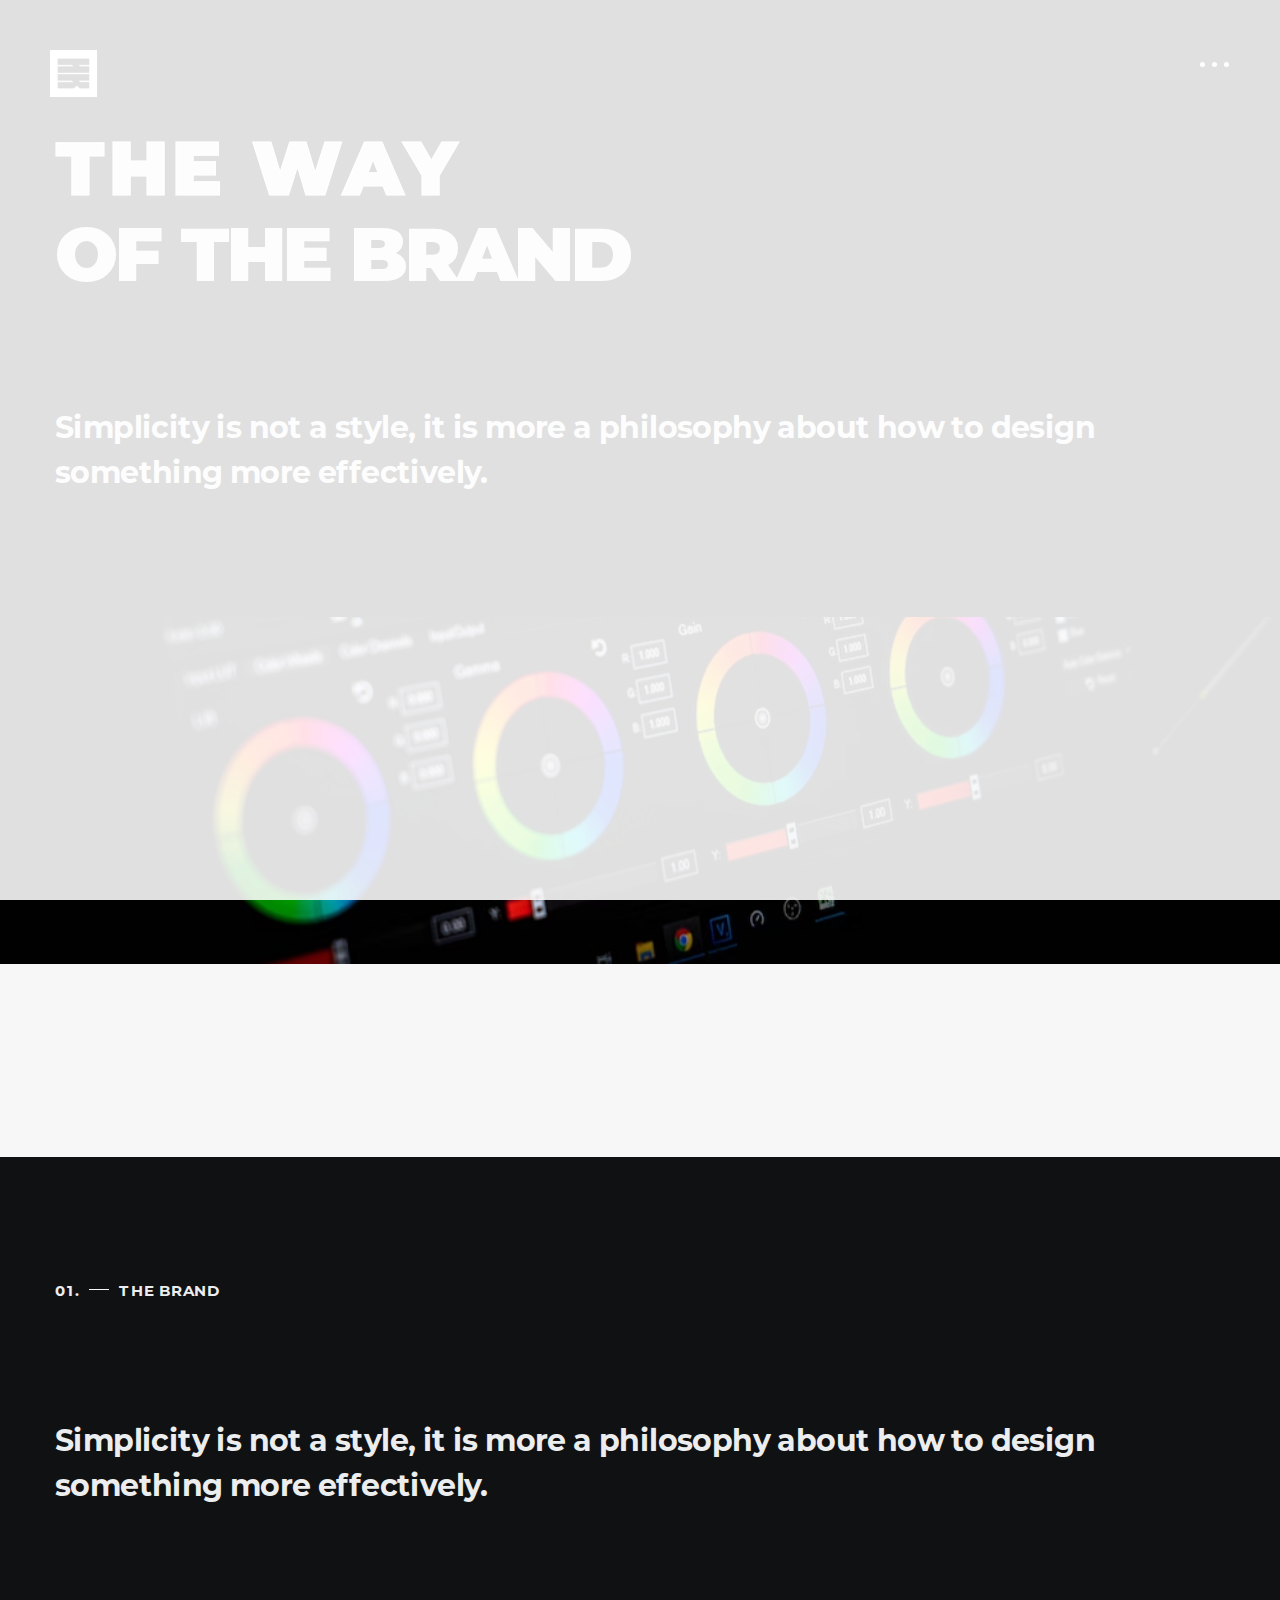
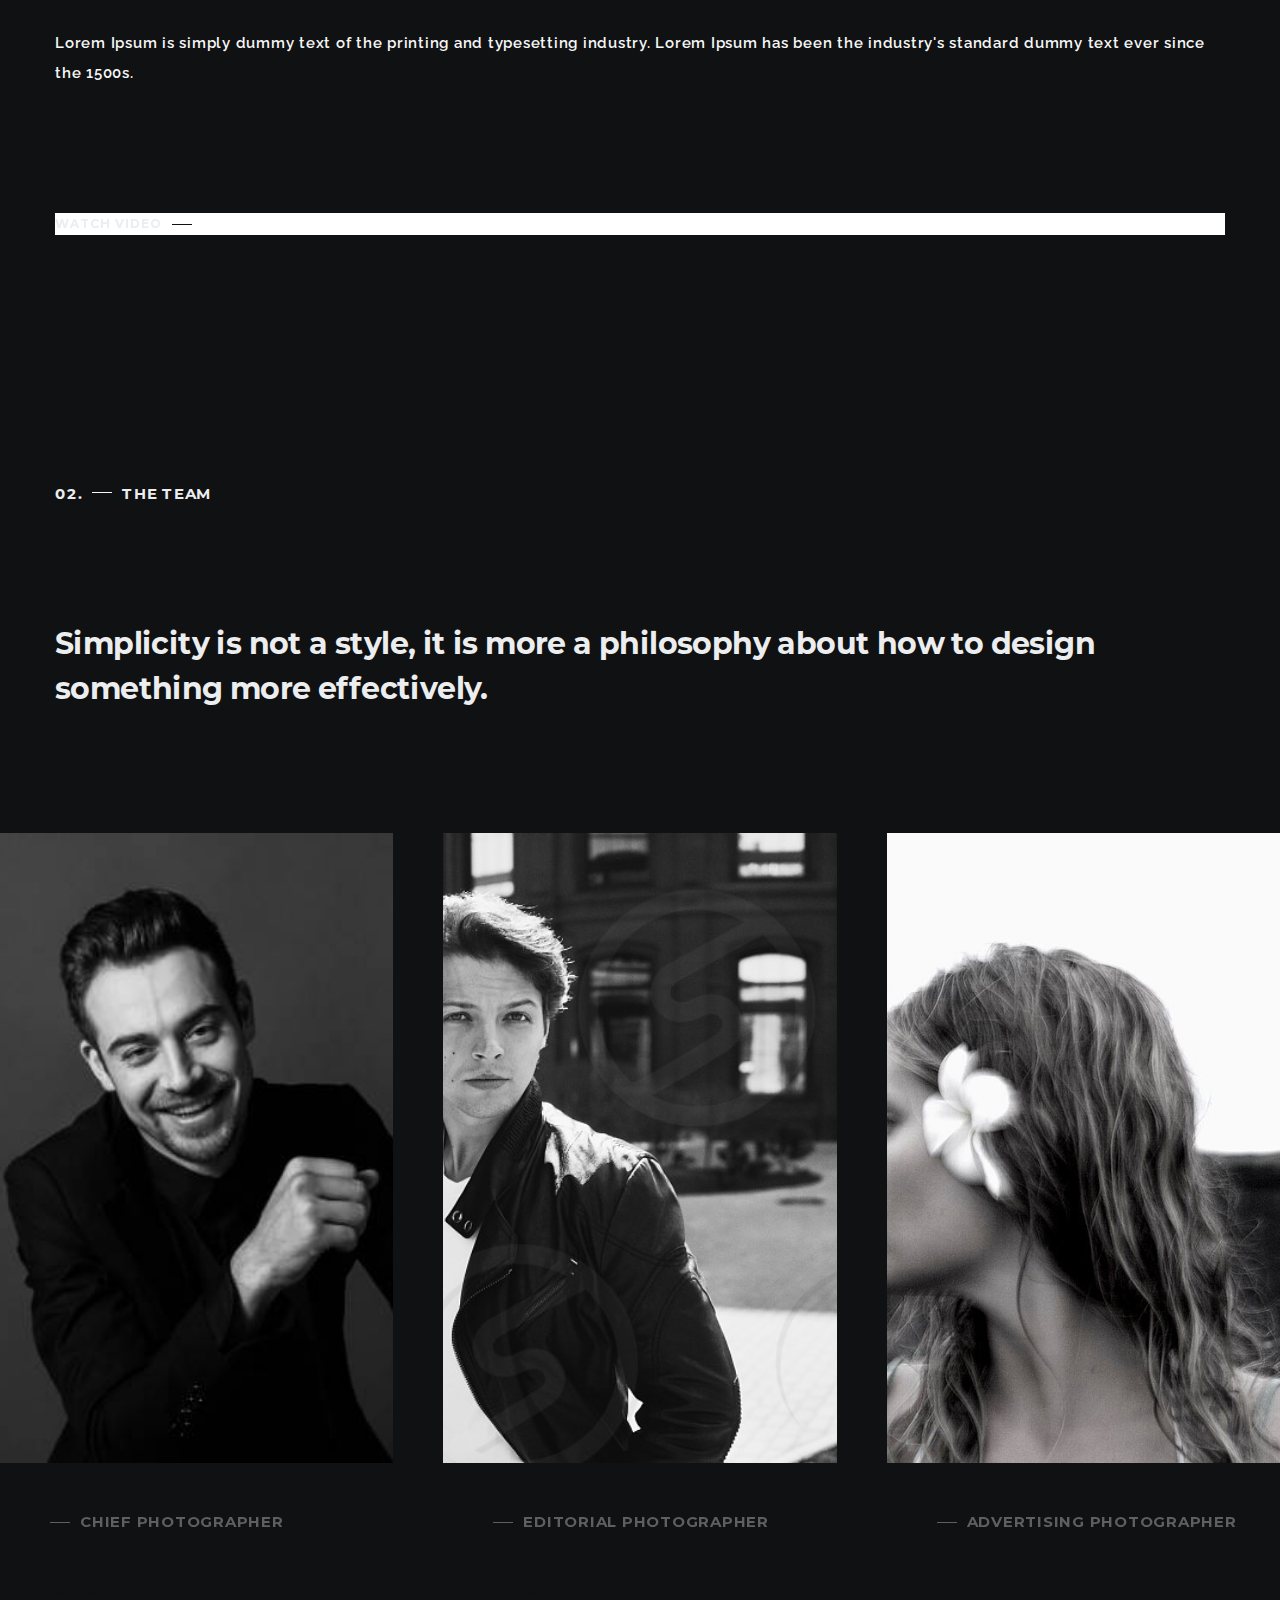
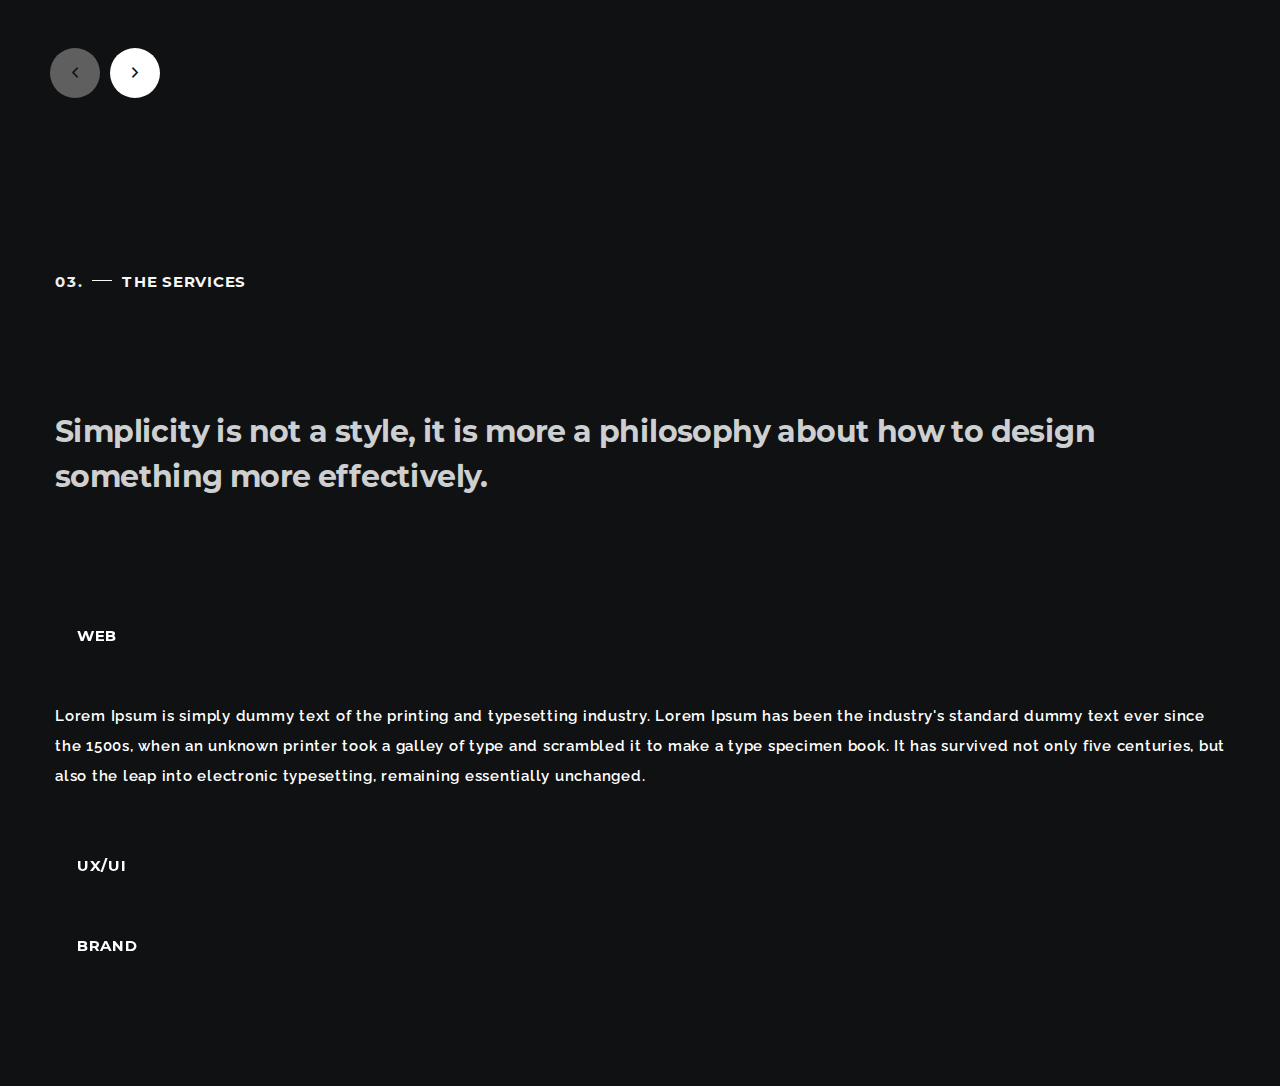
==== commit 2e7cad90: "feb29" ====
--- a/about.html
+++ b/about.html
@@ -1,92 +1,142 @@
 <!DOCTYPE html>
 <html lang="en">
-    <head>
-        <meta charset="utf-8">
-        <link rel="manifest" href="/manifest.json">
-
-        <link rel="icon" type="image/png" href="favicon.png">
-
-        <title>
-            Himanshu · 🎥
-        </title>
-        <meta content="" name="description">
-        <meta content="" name="author">
-        <meta content="" name="keywords">
-        <meta content="width=device-width, initial-scale=1, maximum-scale=1" name="viewport">
-        <!-- Himanshu v1.0 || Jan 2024 -->
-        <!-- style start -->
-        <link href="css/plugins.css" media="all" rel="stylesheet" type="text/css">
-        <link href="css/style.css" media="all" rel="stylesheet" type="text/css">
-        <!-- style end -->
-        <!-- google fonts start -->
-        <link href="https://fonts.googleapis.com/css?family=Raleway:100,200,300,400,500,600,700,800,900" rel="stylesheet" type=
-            "text/css">
-        <!-- google fonts end -->
-    </head>
-    <body class="body-light">
-        <!-- preloader start -->
-        <div class="preloader-bg preloader-bg-light"></div>
-        <div id="preloader" class="preloader-light">
-            <div id="preloader-status">
-                <div class="preloader-position loader loader-light">
-                     <span style="color: rgb(236,237,238)"></span>
-                </div>
+
+<head>
+    <meta charset="utf-8">
+    <link rel="manifest" href="/manifest.json">
+
+    <link rel="icon" type="image/png" href="favicon.png">
+
+    <title>
+        Himanshu · 🎥
+    </title>
+    <meta content="" name="description">
+    <meta content="" name="author">
+    <meta content="" name="keywords">
+    <meta content="width=device-width, initial-scale=1, maximum-scale=1" name="viewport">
+    <!-- Himanshu v1.0 || Jan 2024 -->
+    <!-- style start -->
+    <link href="css/plugins.css" media="all" rel="stylesheet" type="text/css">
+    <link href="css/style.css" media="all" rel="stylesheet" type="text/css">
+    <!-- style end -->
+    <!-- google fonts start -->
+    <link href="https://fonts.googleapis.com/css?family=Raleway:100,200,300,400,500,600,700,800,900" rel="stylesheet"
+        type="text/css">
+    <!-- google fonts end -->
+</head>
+
+<body class="body-light">
+    <!-- preloader start -->
+    <div class="preloader-bg preloader-bg-light"></div>
+    <div id="preloader" class="preloader-light">
+        <div id="preloader-status">
+            <div class="preloader-position loader loader-light">
+                <span style="color: rgb(236,237,238)"></span>
             </div>
         </div>
-        <!-- preloader end -->
-        <!-- logo start -->
-        <a class="logo logo-light" href="/">
-            <img src="./logo-light.png" alt="Logo" width="47" height="47">
-        </a>
-        <!-- logo end -->
-        <!-- navigation start -->
-        <!-- navigation button start -->
-        <div class="round-menu-wrapper">
-            <div class="round-menu navigation-fire">
-                <span class="dot-1" ></span><span class="dot-2"></span><span class="dot-3"></span>
-            </div>
+    </div>
+    <!-- preloader end -->
+    <!-- logo start -->
+    <a class="logo logo-light" href="/">
+        <img src="./logo-light.png" alt="Logo" width="47" height="47">
+    </a>
+    <!-- logo end -->
+    <!-- navigation start -->
+    <!-- navigation button start -->
+    <div class="round-menu-wrapper">
+        <div class="round-menu navigation-fire">
+            <span class="dot-1"></span><span class="dot-2"></span><span class="dot-3"></span>
         </div>
-        <!-- navigation button end -->
-        <!-- navigation panel left start -->
-        <div class="panel-overlay-from-left">
+    </div>
+    <!-- navigation button end -->
+    <!-- navigation panel left start -->
+    <div class="panel-overlay-from-left">
+    </div>
+    <!-- navigation panel left end -->
+    <!-- navigation panel right start -->
+    <div class="panel-from-right">
+        <!-- navigation links start -->
+        <nav class="navigation-menu">
+            <!-- center container start -->
+            <div class="center-container-menu">
+                <!-- center block start -->
+                <div class="center-block-menu">
+                    <ul class="menu">
+                        <li>
+                            <a class="active" href="index.html">Home</a>
+                        </li>
+                        <li>
+                            <a href="about.html">Team</a>
+                        </li>
+                        <li>
+                            <a href="works.html">Courses</a>
+                        </li>
+                        <li>
+                            <a href="news.html">Portfolio</a>
+                        </li>
+                        <li>
+                            <a href="contact.html">Contact Us</a>
+                        </li>
+                    </ul>
+                </div>
+                <!-- center block end -->
+            </div>
+            <!-- center container end -->
+        </nav>
+        <!-- navigation links end -->
+    </div>
+    <!-- navigation panel right end -->
+    <!-- navigation end -->
+    <!-- section start -->
+    <section class="bg-3" style="background-color: rgb(6,7,8);">
+        <div class="container inner-spacer">
+            <!-- divider start -->
+            <div class="inner-divider"></div>
+            <!-- divider end -->
+            <!-- row start -->
+            <div class="row">
+                <!-- col start -->
+                <div class="col-lg-12">
+                    <!-- section title start -->
+                    <h1 class="main-title main-title-dark" style="color: rgb(236,237,238);">
+                        <span style="color: rgb(236,237,238)">The way</span><br>
+                        of the brand
+                    </h1>
+                    <!-- section title end -->
+                    <!-- divider start -->
+                    <div class="inner-divider-half"></div>
+                    <!-- divider end -->
+                    <!-- section subtitle start -->
+                    <h1 class="section-header section-header-dark" style="color: rgb(236,237,238)">
+                        Simplicity is not a style, it is more a philosophy about how to design something more
+                        effectively.
+                    </h1>
+                    <!-- section subtitle end -->
+                </div>
+                <!-- col end -->
+            </div>
+            <!-- row end -->
+            <!-- divider start -->
+            <div class="inner-divider"></div>
+            <!-- divider end -->
         </div>
-        <!-- navigation panel left end -->
-        <!-- navigation panel right start -->
-        <div class="panel-from-right">
-            <!-- navigation links start -->
-            <nav class="navigation-menu">
-                <!-- center container start -->
-                <div class="center-container-menu">
-                    <!-- center block start -->
-                    <div class="center-block-menu">
-                        <ul class="menu">
-                            <li>
-                                <a href="index.html">Home</a>                            
-                            </li>
-                            <li>
-                                <a class="active" href="about.html">About</a>                            
-                            </li>
-                            <li>
-                                <a href="works.html">Works</a>                            
-                            </li>
-                            <li>
-                                <a href="news.html">News</a>                            
-                            </li>
-                            <li>
-                                <a href="contact.html">Contact</a>                            
-                            </li>
-                        </ul>
-                    </div>
-                    <!-- center block end -->
-                </div>
-                <!-- center container end -->
-            </nav>
-            <!-- navigation links end -->
+    </section>
+    <!-- section end -->
+    <!-- section start -->
+    <div class="home-page" id="home">
+        <!-- hero bg start -->
+        <div class="hero-fullscreen">
+            <!-- parallax start -->
+            <div class="parallax-window" data-image-src="img/about/1.jpg" data-parallax="scroll"></div>
+            <!-- parallax end -->
         </div>
-        <!-- navigation panel right end -->
-        <!-- navigation end -->
+        <!-- hero bg end -->
+    </div>
+    <!-- section end -->
+    <!-- page wrapper start -->
+    <div class="page-wrapper">
         <!-- section start -->
-        <section class="bg-3" style="background-color: rgb(6,7,8);">
+        <section class="bg-2" style="background-color: rgb(16,17,18);">
             <div class="container inner-spacer">
                 <!-- divider start -->
                 <div class="inner-divider"></div>
@@ -96,17 +146,89 @@
                     <!-- col start -->
                     <div class="col-lg-12">
                         <!-- section title start -->
-                        <h1 class="main-title main-title-dark" style="color: rgb(236,237,238);">
-                             <span style="color: rgb(236,237,238)">The way</span><br>
-                            of the brand
+                        <h2 class="section-heading section-heading-dark" style="color: rgb(236,237,238)">
+                            <span style="color: rgb(236,237,238)">01.</span> The Brand
+                        </h2>
+                        <!-- section title end -->
+                    </div>
+                    <!-- col end -->
+                </div>
+                <!-- row end -->
+                <!-- divider start -->
+                <div class="inner-divider-half"></div>
+                <!-- divider end -->
+                <!-- row start -->
+                <div class="row">
+                    <!-- col start -->
+                    <div class="col-lg-12">
+                        <!-- section subtitle start -->
+                        <h1 class="section-header section-header-dark" style="color: rgb(236,237,238)">
+                            Simplicity is not a style, it is more a philosophy about how to design something more
+                            effectively.
                         </h1>
-                        <!-- section title end -->
+                        <!-- section subtitle end -->
                         <!-- divider start -->
                         <div class="inner-divider-half"></div>
                         <!-- divider end -->
+                        <!-- section txt start -->
+                        <div class="section-txt section-txt-dark" style="color: rgb(236,237,238)">
+                            <p>Lorem Ipsum is simply dummy text of the printing and typesetting industry. Lorem Ipsum
+                                has been the industry's standard dummy text ever since the 1500s.</p>
+                        </div>
+                        <!-- section txt end -->
+                        <!-- divider start -->
+                        <div class="inner-divider-half"></div>
+                        <!-- divider end -->
+                        <!-- button start -->
+                        <div class="button-the-wrapper button-the-wrapper-all">
+                            <a class="button-the" style="color: rgb(236,237,238)" data-lity=""
+                                href="https://www.youtube.com/watch?v=3S9rxiz1lsU">Watch video
+                                <a class="ion-social-youtube" href="https://www.youtube.com/watch?v=3S9rxiz1lsU"
+                                    style="color: rgb(236,237,238)" </a>
+                                </a>
+                        </div>
+                        <!-- button end -->
+                    </div>
+                    <!-- col end -->
+                </div>
+                <!-- row end -->
+                <!-- divider start -->
+                <div class="inner-divider"></div>
+                <!-- divider end -->
+            </div>
+        </section>
+        <!-- section end -->
+
+        <!-- section start -->
+        <section class="bg-3" style="background-color: rgb(16,17,18);">
+            <div class="container inner-spacer" style="background-color: rgb(16,17,18);">
+                <!-- divider start -->
+                <div class="inner-divider"></div>
+                <!-- divider end -->
+                <!-- row start -->
+                <div class="row">
+                    <!-- col start -->
+                    <div class="col-lg-12">
+                        <!-- section title start -->
+                        <h2 class="section-heading section-heading-dark" style="color: rgb(236,237,238);">
+                            <span style="color: rgb(236,237,238);">02.</span> The Team
+                        </h2>
+                        <!-- section title end -->
+                    </div>
+                    <!-- col end -->
+                </div>
+                <!-- row end -->
+                <!-- divider start -->
+                <div class="inner-divider-half"></div>
+                <!-- divider end -->
+                <!-- row start -->
+                <div class="row">
+                    <!-- col start -->
+                    <div class="col-lg-12">
                         <!-- section subtitle start -->
-                        <h1 class="section-header section-header-dark" style="color: rgb(236,237,238)">
-                            Simplicity is not a style, it is more a philosophy about how to design something more effectively.
+                        <h1 class="section-header section-header-dark" style="color: rgb(236,237,238);">
+                            Simplicity is not a style, it is more a philosophy about how to design something more
+                            effectively.
                         </h1>
                         <!-- section subtitle end -->
                     </div>
@@ -120,388 +242,299 @@
         </section>
         <!-- section end -->
         <!-- section start -->
-        <div class="home-page" id="home">
-            <!-- hero bg start -->
-            <div class="hero-fullscreen">
-                <!-- parallax start -->
-                <div class="parallax-window" data-image-src="img/about/1.jpg" data-parallax="scroll"></div>
-                <!-- parallax end -->
-            </div>
-            <!-- hero bg end -->
-        </div>
+        <section class="bg-3" style="background-color: rgb(16,17,18);">
+            <div class="container-fluid nopadding">
+                <div class="extra-margin-owl">
+                    <!-- IMG carousel start -->
+                    <div class="carousel-item-img-wrapper carousel-item-img-wrapper-all">
+                        <div class="owl-carousel popup-photo-gallery" id="owl-carousel-about">
+                            <!-- IMG carousel item start -->
+                            <div class="post-box">
+                                <a href="img/about/2.jpg" title="IMG Description">
+                                    <div class="carousel-item-all carousel-item-about-01"></div>
+                                </a>
+                                <div class="post-box-inner">
+                                    <!-- divider start -->
+                                    <div class="inner-divider-50"></div>
+                                    <!-- divider end -->
+                                    <!-- section subtitle start -->
+                                    <h4 class="post-heading post-heading-all post-heading-all-lead post-heading-inner">
+                                        Chief Photographer
+                                    </h4>
+                                    <!-- section subtitle end -->
+                                    <!-- divider start -->
+                                    <div class="inner-divider-50"></div>
+                                    <!-- divider end -->
+                                    <!-- section title start -->
+                                    <div class="post-box-title">
+                                        C. Eastwood
+                                    </div>
+                                    <!-- section title end -->
+                                </div>
+                            </div>
+                            <!-- IMG carousel item end -->
+                            <!-- IMG carousel item start -->
+                            <div class="post-box">
+                                <a href="img/about/3.jpg" title="IMG Description">
+                                    <div class="carousel-item-all carousel-item-about-02"></div>
+                                </a>
+                                <div class="post-box-inner">
+                                    <!-- divider start -->
+                                    <div class="inner-divider-50"></div>
+                                    <!-- divider end -->
+                                    <!-- section subtitle start -->
+                                    <h4 class="post-heading post-heading-all post-heading-all-lead post-heading-inner">
+                                        Editorial Photographer
+                                    </h4>
+                                    <!-- section subtitle end -->
+                                    <!-- divider start -->
+                                    <div class="inner-divider-50"></div>
+                                    <!-- divider end -->
+                                    <!-- section title start -->
+                                    <div class="post-box-title">
+                                        W. Kar-wai
+                                    </div>
+                                    <!-- section title end -->
+                                </div>
+                            </div>
+                            <!-- IMG carousel item end -->
+                            <!-- IMG carousel item start -->
+                            <div class="post-box">
+                                <a href="img/about/4.jpg" title="IMG Description">
+                                    <div class="carousel-item-all carousel-item-about-03"></div>
+                                </a>
+                                <div class="post-box-inner">
+                                    <!-- divider start -->
+                                    <div class="inner-divider-50"></div>
+                                    <!-- divider end -->
+                                    <!-- section subtitle start -->
+                                    <h4 class="post-heading post-heading-all post-heading-all-lead post-heading-inner">
+                                        Advertising Photographer
+                                    </h4>
+                                    <!-- section subtitle end -->
+                                    <!-- divider start -->
+                                    <div class="inner-divider-50"></div>
+                                    <!-- divider end -->
+                                    <!-- section title start -->
+                                    <div class="post-box-title">
+                                        R. Redford
+                                    </div>
+                                    <!-- section title end -->
+                                </div>
+                            </div>
+                            <!-- IMG carousel item end -->
+                            <!-- IMG carousel item start -->
+                            <div class="post-box">
+                                <a href="img/about/5.jpg" title="IMG Description">
+                                    <div class="carousel-item-all carousel-item-about-04"></div>
+                                </a>
+                                <div class="post-box-inner">
+                                    <!-- divider start -->
+                                    <div class="inner-divider-50"></div>
+                                    <!-- divider end -->
+                                    <!-- section subtitle start -->
+                                    <h4 class="post-heading post-heading-all post-heading-all-lead post-heading-inner">
+                                        Executive Photographer
+                                    </h4>
+                                    <!-- section subtitle end -->
+                                    <!-- divider start -->
+                                    <div class="inner-divider-50"></div>
+                                    <!-- divider end -->
+                                    <!-- section title start -->
+                                    <div class="post-box-title">
+                                        T. Scott
+                                    </div>
+                                    <!-- section title end -->
+                                </div>
+                            </div>
+                            <!-- IMG carousel item end -->
+                        </div>
+                    </div>
+                    <!-- IMG carousel end -->
+                </div>
+                <!-- divider start -->
+                <div class="inner-divider-50"></div>
+                <!-- divider end -->
+                <!-- owl nav start -->
+                <div class="owl-nav owl-nav-custom-all"></div>
+                <!-- owl nav end -->
+                <!-- divider start -->
+                <div class="inner-divider-50"></div>
+                <!-- divider end -->
+            </div>
+        </section>
         <!-- section end -->
-        <!-- page wrapper start -->
-        <div class="page-wrapper">
-            <!-- section start -->
-            <section class="bg-2" style="background-color: rgb(16,17,18);">
-                <div class="container inner-spacer">
-                    <!-- divider start -->
-                    <div class="inner-divider"></div>
-                    <!-- divider end -->
-                    <!-- row start -->
-                    <div class="row">
-                        <!-- col start -->
-                        <div class="col-lg-12">
-                            <!-- section title start -->
-                            <h2 class="section-heading section-heading-dark" style="color: rgb(236,237,238)">
-                                <span style="color: rgb(236,237,238)">01.</span> The Brand
-                            </h2>
-                            <!-- section title end -->
-                        </div>
-                        <!-- col end -->
-                    </div>
-                    <!-- row end -->
-                    <!-- divider start -->
-                    <div class="inner-divider-half"></div>
-                    <!-- divider end -->
-                    <!-- row start -->
-                    <div class="row">
-                        <!-- col start -->
-                        <div class="col-lg-12">
-                            <!-- section subtitle start -->
-                            <h1 class="section-header section-header-dark"style="color: rgb(236,237,238)">
-                                Simplicity is not a style, it is more a philosophy about how to design something more effectively.
-                            </h1>
-                            <!-- section subtitle end -->
-                            <!-- divider start -->
-                            <div class="inner-divider-half"></div>
-                            <!-- divider end -->
-                            <!-- section txt start -->
-                            <div class="section-txt section-txt-dark" style="color: rgb(236,237,238)">
-                                <p>Lorem Ipsum is simply dummy text of the printing and typesetting industry. Lorem Ipsum has been the industry's standard dummy text ever since the 1500s.</p>
-                            </div>
-                            <!-- section txt end -->
-                            <!-- divider start -->
-                            <div class="inner-divider-half"></div>
-                            <!-- divider end -->
-                            <!-- button start -->
-                            <div class="button-the-wrapper button-the-wrapper-all">
-                                <a class="button-the"  style="color: rgb(236,237,238)" data-lity="" href="https://www.youtube.com/watch?v=3S9rxiz1lsU">Watch video 
-                                    <a class="ion-social-youtube"  href="https://www.youtube.com/watch?v=3S9rxiz1lsU" style="color: rgb(236,237,238)" </a>
-                               </a>
-                            </div>
-                            <!-- button end -->
-                        </div>
-                        <!-- col end -->
-                    </div>
-                    <!-- row end -->
-                    <!-- divider start -->
-                    <div class="inner-divider"></div>
-                    <!-- divider end -->
-                </div>
-            </section>
-            <!-- section end -->
- 
-            <!-- section start -->
-            <section class="bg-3"  style="background-color: rgb(16,17,18);">
-                <div class="container inner-spacer"  style="background-color: rgb(16,17,18);">
-                    <!-- divider start -->
-                    <div class="inner-divider"></div>
-                    <!-- divider end -->
-                    <!-- row start -->
-                    <div class="row">
-                        <!-- col start -->
-                        <div class="col-lg-12" >
-                            <!-- section title start -->
-                            <h2 class="section-heading section-heading-dark" style="color: rgb(236,237,238);" >
-                                <span style="color: rgb(236,237,238);">02.</span> The Team
-                            </h2>
-                            <!-- section title end -->
-                        </div>
-                        <!-- col end -->
-                    </div>
-                    <!-- row end -->
-                    <!-- divider start -->
-                    <div class="inner-divider-half" ></div>
-                    <!-- divider end -->
-                    <!-- row start -->
-                    <div class="row">
-                        <!-- col start -->
-                        <div class="col-lg-12">
-                            <!-- section subtitle start -->
-                            <h1 class="section-header section-header-dark" style="color: rgb(236,237,238);">
-                                Simplicity is not a style, it is more a philosophy about how to design something more effectively.
-                            </h1>
-                            <!-- section subtitle end -->
-                        </div>
-                        <!-- col end -->
-                    </div>
-                    <!-- row end -->
-                    <!-- divider start -->
-                    <div class="inner-divider"></div>
-                    <!-- divider end -->
-                </div>
-            </section>
-            <!-- section end -->
-            <!-- section start -->
-            <section class="bg-3"style="background-color: rgb(16,17,18);">
-                <div class="container-fluid nopadding">
-                    <div class="extra-margin-owl">
-                        <!-- IMG carousel start -->
-                        <div class="carousel-item-img-wrapper carousel-item-img-wrapper-all">
-                            <div class="owl-carousel popup-photo-gallery" id="owl-carousel-about">
-                                <!-- IMG carousel item start -->
-                                <div class="post-box">
-                                    <a href="img/about/2.jpg" title="IMG Description">
-                                        <div class="carousel-item-all carousel-item-about-01"></div>
-                                    </a>
-                                    <div class="post-box-inner">
-                                        <!-- divider start -->
-                                        <div class="inner-divider-50"></div>
-                                        <!-- divider end -->
-                                        <!-- section subtitle start -->
-                                        <h4 class="post-heading post-heading-all post-heading-all-lead post-heading-inner">
-                                            Chief Photographer
+
+        <!-- section start -->
+        <section class="bg-2">
+            <div class="container inner-spacer">
+                <!-- divider start -->
+                <div class="inner-divider"></div>
+                <!-- divider end -->
+                <!-- row start -->
+                <div class="row">
+                    <!-- col start -->
+                    <div class="col-lg-12">
+                        <!-- section title start -->
+                        <h2 class="section-heading section-heading-dark">
+                            <span style="color: rgb(236,237,238)">03.</span> The Services
+                        </h2>
+                        <!-- section title end -->
+                    </div>
+                    <!-- col end -->
+                </div>
+                <!-- row end -->
+                <!-- divider start -->
+                <div class="inner-divider-half"></div>
+                <!-- divider end -->
+                <!-- row start -->
+                <div class="row">
+                    <!-- col start -->
+                    <div class="col-lg-12">
+                        <!-- section subtitle start -->
+                        <h1 class="section-header section-header-dark">
+                            Simplicity is not a style, it is more a philosophy about how to design something more
+                            effectively.
+                        </h1>
+                        <!-- section subtitle end -->
+                    </div>
+                    <!-- col end -->
+                </div>
+                <!-- row end -->
+                <!-- divider start -->
+                <div class="inner-divider-half"></div>
+                <!-- divider end -->
+                <!-- row start -->
+                <div class="row">
+                    <!-- col start -->
+                    <div class="col-lg-12">
+                        <!-- panel wrapper start -->
+                        <div class="panel-wrapper">
+                            <div class="panel-group" id="accordion" role="tablist" aria-multiselectable="true">
+                                <div class="panel panel-default">
+                                    <div class="panel-heading" id="headingOne" role="tab">
+                                        <h4 class="panel-title">
+                                            <a role="button" data-toggle="collapse" data-parent="#accordion"
+                                                href="#collapseOne" aria-expanded="true" aria-controls="collapseOne">
+                                                <!-- section title start -->
+                                                <span class="panel-title">
+                                                    Web <span class="panel-title-span">Design</span>
+                                                </span>
+                                                <!-- section title end -->
+                                                <i class="pull-left ion ion-plus"></i>
+                                            </a>
                                         </h4>
-                                        <!-- section subtitle end -->
-                                        <!-- divider start -->
-                                        <div class="inner-divider-50"></div>
-                                        <!-- divider end -->
-                                        <!-- section title start -->
-                                        <div class="post-box-title">
-                                            C. Eastwood
+                                    </div>
+                                    <div class="panel-collapse collapse in" id="collapseOne" role="tabpanel"
+                                        aria-labelledby="headingOne">
+                                        <!-- section txt start -->
+                                        <div class="panel-body">
+                                            <p>Lorem Ipsum is simply dummy text of the printing and typesetting
+                                                industry. Lorem Ipsum has been the industry's standard dummy text ever
+                                                since the 1500s, when an unknown printer took a galley of type and
+                                                scrambled it to make a type specimen book. It has survived not only five
+                                                centuries, but also the leap into electronic typesetting, remaining
+                                                essentially unchanged.</p>
                                         </div>
-                                        <!-- section title end -->
-                                    </div>
-                                </div>
-                                <!-- IMG carousel item end -->
-                                <!-- IMG carousel item start -->
-                                <div class="post-box">
-                                    <a href="img/about/3.jpg" title="IMG Description">
-                                        <div class="carousel-item-all carousel-item-about-02"></div>
-                                    </a>
-                                    <div class="post-box-inner">
-                                        <!-- divider start -->
-                                        <div class="inner-divider-50"></div>
-                                        <!-- divider end -->
-                                        <!-- section subtitle start -->
-                                        <h4 class="post-heading post-heading-all post-heading-all-lead post-heading-inner">
-                                            Editorial Photographer
+                                        <!-- section txt end -->
+                                    </div>
+                                </div>
+                                <div class="panel panel-default">
+                                    <div class="panel-heading" id="headingTwo" role="tab">
+                                        <h4 class="panel-title">
+                                            <a class="collapsed" role="button" data-toggle="collapse"
+                                                data-parent="#accordion" href="#collapseTwo" aria-expanded="false"
+                                                aria-controls="collapseTwo">
+                                                <!-- section title start -->
+                                                <!-- section title start -->
+                                                <span class="panel-title">
+                                                    UX/UI <span class="panel-title-span">Design</span>
+                                                </span>
+                                                <!-- section title end -->
+                                                <i class="pull-left ion ion-plus"></i>
+                                            </a>
                                         </h4>
-                                        <!-- section subtitle end -->
-                                        <!-- divider start -->
-                                        <div class="inner-divider-50"></div>
-                                        <!-- divider end -->
-                                        <!-- section title start -->
-                                        <div class="post-box-title">
-                                            W. Kar-wai
+                                    </div>
+                                    <div class="panel-collapse collapse" id="collapseTwo" role="tabpanel"
+                                        aria-labelledby="headingTwo">
+                                        <!-- section txt start -->
+                                        <div class="panel-body">
+                                            <p>Lorem Ipsum is simply dummy text of the printing and typesetting
+                                                industry. Lorem Ipsum has been the industry's standard dummy text ever
+                                                since the 1500s, when an unknown printer took a galley of type and
+                                                scrambled it to make a type specimen book. It has survived not only five
+                                                centuries, but also the leap into electronic typesetting, remaining
+                                                essentially unchanged.</p>
                                         </div>
-                                        <!-- section title end -->
-                                    </div>
-                                </div>
-                                <!-- IMG carousel item end -->
-                                <!-- IMG carousel item start -->
-                                <div class="post-box">
-                                    <a href="img/about/4.jpg" title="IMG Description">
-                                        <div class="carousel-item-all carousel-item-about-03"></div>
-                                    </a>
-                                    <div class="post-box-inner">
-                                        <!-- divider start -->
-                                        <div class="inner-divider-50"></div>
-                                        <!-- divider end -->
-                                        <!-- section subtitle start -->
-                                        <h4 class="post-heading post-heading-all post-heading-all-lead post-heading-inner">
-                                            Advertising Photographer
+                                        <!-- section txt end -->
+                                    </div>
+                                </div>
+                                <div class="panel panel-default">
+                                    <div class="panel-heading" id="headingThree" role="tab">
+                                        <h4 class="panel-title">
+                                            <a class="collapsed" role="button" data-toggle="collapse"
+                                                data-parent="#accordion" href="#collapseThree" aria-expanded="false"
+                                                aria-controls="collapseThree">
+                                                <!-- section title start -->
+                                                <!-- section title start -->
+                                                <span class="panel-title">
+                                                    Brand <span class="panel-title-span">Identity</span>
+                                                </span>
+                                                <!-- section title end -->
+                                                <i class="pull-left ion ion-plus"></i>
+                                            </a>
                                         </h4>
-                                        <!-- section subtitle end -->
-                                        <!-- divider start -->
-                                        <div class="inner-divider-50"></div>
-                                        <!-- divider end -->
-                                        <!-- section title start -->
-                                        <div class="post-box-title">
-                                            R. Redford
+                                    </div>
+                                    <div class="panel-collapse collapse" id="collapseThree" role="tabpanel"
+                                        aria-labelledby="headingThree">
+                                        <!-- section txt start -->
+                                        <div class="panel-body">
+                                            <p>Lorem Ipsum is simply dummy text of the printing and typesetting
+                                                industry. Lorem Ipsum has been the industry's standard dummy text ever
+                                                since the 1500s, when an unknown printer took a galley of type and
+                                                scrambled it to make a type specimen book. It has survived not only five
+                                                centuries, but also the leap into electronic typesetting, remaining
+                                                essentially unchanged.</p>
                                         </div>
-                                        <!-- section title end -->
-                                    </div>
-                                </div>
-                                <!-- IMG carousel item end -->
-                                <!-- IMG carousel item start -->
-                                <div class="post-box">
-                                    <a href="img/about/5.jpg" title="IMG Description">
-                                        <div class="carousel-item-all carousel-item-about-04"></div>
-                                    </a>
-                                    <div class="post-box-inner">
-                                        <!-- divider start -->
-                                        <div class="inner-divider-50"></div>
-                                        <!-- divider end -->
-                                        <!-- section subtitle start -->
-                                        <h4 class="post-heading post-heading-all post-heading-all-lead post-heading-inner">
-                                            Executive Photographer
-                                        </h4>
-                                        <!-- section subtitle end -->
-                                        <!-- divider start -->
-                                        <div class="inner-divider-50"></div>
-                                        <!-- divider end -->
-                                        <!-- section title start -->
-                                        <div class="post-box-title">
-                                            T. Scott
-                                        </div>
-                                        <!-- section title end -->
-                                    </div>
-                                </div>
-                                <!-- IMG carousel item end -->
+                                        <!-- section txt end -->
+                                    </div>
+                                </div>
                             </div>
                         </div>
-                        <!-- IMG carousel end -->
-                    </div>
-                    <!-- divider start -->
-                    <div class="inner-divider-50"></div>
-                    <!-- divider end -->
-                    <!-- owl nav start -->
-                    <div class="owl-nav owl-nav-custom-all" ></div>
-                    <!-- owl nav end -->
-                    <!-- divider start -->
-                    <div class="inner-divider-50"></div>
-                    <!-- divider end -->
-                </div>
-            </section>
-            <!-- section end -->
- 
-            <!-- section start -->
-            <section class="bg-2">
-                <div class="container inner-spacer">
-                    <!-- divider start -->
-                    <div class="inner-divider"></div>
-                    <!-- divider end -->
-                    <!-- row start -->
-                    <div class="row">
-                        <!-- col start -->
-                        <div class="col-lg-12">
-                            <!-- section title start -->
-                            <h2 class="section-heading section-heading-dark">
-                                 <span style="color: rgb(236,237,238)">03.</span> The Services
-                            </h2>
-                            <!-- section title end -->
-                        </div>
-                        <!-- col end -->
-                    </div>
-                    <!-- row end -->
-                    <!-- divider start -->
-                    <div class="inner-divider-half"></div>
-                    <!-- divider end -->
-                    <!-- row start -->
-                    <div class="row">
-                        <!-- col start -->
-                        <div class="col-lg-12">
-                            <!-- section subtitle start -->
-                            <h1 class="section-header section-header-dark">
-                                Simplicity is not a style, it is more a philosophy about how to design something more effectively.
-                            </h1>
-                            <!-- section subtitle end -->
-                        </div>
-                        <!-- col end -->
-                    </div>
-                    <!-- row end -->
-                    <!-- divider start -->
-                    <div class="inner-divider-half"></div>
-                    <!-- divider end -->
-                    <!-- row start -->
-                    <div class="row">
-                        <!-- col start -->
-                        <div class="col-lg-12">
-                            <!-- panel wrapper start -->
-                            <div class="panel-wrapper">
-                                <div class="panel-group" id="accordion" role="tablist" aria-multiselectable="true">
-                                    <div class="panel panel-default">
-                                        <div class="panel-heading" id="headingOne" role="tab">
-                                            <h4 class="panel-title">
-                                                <a role="button" data-toggle="collapse" data-parent="#accordion" href="#collapseOne" aria-expanded="true" aria-controls="collapseOne">
-                                                    <!-- section title start -->
-                                                    <span class="panel-title">
-                                                    Web <span class="panel-title-span">Design</span>
-                                                    </span>
-                                                    <!-- section title end -->
-                                                    <i class="pull-left ion ion-plus"></i>                                                
-                                                </a>
-                                            </h4>
-                                        </div>
-                                        <div class="panel-collapse collapse in" id="collapseOne" role="tabpanel" aria-labelledby="headingOne">
-                                            <!-- section txt start -->
-                                            <div class="panel-body">
-                                                <p>Lorem Ipsum is simply dummy text of the printing and typesetting industry. Lorem Ipsum has been the industry's standard dummy text ever since the 1500s, when an unknown printer took a galley of type and scrambled it to make a type specimen book. It has survived not only five centuries, but also the leap into electronic typesetting, remaining essentially unchanged.</p>
-                                            </div>
-                                            <!-- section txt end -->
-                                        </div>
-                                    </div>
-                                    <div class="panel panel-default">
-                                        <div class="panel-heading" id="headingTwo" role="tab">
-                                            <h4 class="panel-title">
-                                                <a class="collapsed" role="button" data-toggle="collapse" data-parent="#accordion" href="#collapseTwo" aria-expanded="false" aria-controls="collapseTwo">
-                                                    <!-- section title start -->
-                                                    <!-- section title start -->
-                                                    <span class="panel-title">
-                                                    UX/UI <span class="panel-title-span">Design</span>
-                                                    </span>
-                                                    <!-- section title end -->
-                                                    <i class="pull-left ion ion-plus"></i>                                                
-                                                </a>
-                                            </h4>
-                                        </div>
-                                        <div class="panel-collapse collapse" id="collapseTwo" role="tabpanel" aria-labelledby="headingTwo">
-                                            <!-- section txt start -->
-                                            <div class="panel-body">
-                                                <p>Lorem Ipsum is simply dummy text of the printing and typesetting industry. Lorem Ipsum has been the industry's standard dummy text ever since the 1500s, when an unknown printer took a galley of type and scrambled it to make a type specimen book. It has survived not only five centuries, but also the leap into electronic typesetting, remaining essentially unchanged.</p>
-                                            </div>
-                                            <!-- section txt end -->
-                                        </div>
-                                    </div>
-                                    <div class="panel panel-default">
-                                        <div class="panel-heading" id="headingThree" role="tab">
-                                            <h4 class="panel-title">
-                                                <a class="collapsed" role="button" data-toggle="collapse" data-parent="#accordion" href="#collapseThree" aria-expanded="false" aria-controls="collapseThree">
-                                                    <!-- section title start -->
-                                                    <!-- section title start -->
-                                                    <span class="panel-title">
-                                                    Brand <span class="panel-title-span">Identity</span>
-                                                    </span>
-                                                    <!-- section title end -->
-                                                    <i class="pull-left ion ion-plus"></i>                                                
-                                                </a>
-                                            </h4>
-                                        </div>
-                                        <div class="panel-collapse collapse" id="collapseThree" role="tabpanel" aria-labelledby="headingThree">
-                                            <!-- section txt start -->
-                                            <div class="panel-body">
-                                                <p>Lorem Ipsum is simply dummy text of the printing and typesetting industry. Lorem Ipsum has been the industry's standard dummy text ever since the 1500s, when an unknown printer took a galley of type and scrambled it to make a type specimen book. It has survived not only five centuries, but also the leap into electronic typesetting, remaining essentially unchanged.</p>
-                                            </div>
-                                            <!-- section txt end -->
-                                        </div>
-                                    </div>
-                                </div>
-                            </div>
-                            <!-- panel wrapper end -->
-                        </div>
-                        <!-- col end -->
-                    </div>
-                    <!-- row end -->
-                    <!-- divider start -->
-                    <div class="inner-divider"></div>
-                    <!-- divider end -->
-                </div>
-            </section>
-            <!-- section end -->
-            <!-- to top arrow start -->
-            <div class="to-top-arrow">
-                <span class="ion-ios-arrow-up"></span>
-            </div>
-            <!-- to top arrow end -->
+                        <!-- panel wrapper end -->
+                    </div>
+                    <!-- col end -->
+                </div>
+                <!-- row end -->
+                <!-- divider start -->
+                <div class="inner-divider"></div>
+                <!-- divider end -->
+            </div>
+        </section>
+        <!-- section end -->
+        <!-- to top arrow start -->
+        <div class="to-top-arrow">
+            <span class="ion-ios-arrow-up"></span>
         </div>
-        <!-- page wrapper end -->
-        <!-- scripts start -->
-        <script src="js/plugins.js"></script> 
-        <script src="js/deppex.js"></script>
-        <script>
-            if ('serviceWorker' in navigator) {
-              navigator.serviceWorker.register('/service-worker.js')
+        <!-- to top arrow end -->
+    </div>
+    <!-- page wrapper end -->
+    <!-- scripts start -->
+    <script src="js/plugins.js"></script>
+    <script src="js/deppex.js"></script>
+    <script>
+        if ('serviceWorker' in navigator) {
+            navigator.serviceWorker.register('/service-worker.js')
                 .then(registration => {
-                  console.log('Service Worker registered with scope:', registration.scope);
+                    console.log('Service Worker registered with scope:', registration.scope);
                 })
                 .catch(error => {
-                  console.error('Service Worker registration failed:', error);
+                    console.error('Service Worker registration failed:', error);
                 });
-            }
-          </script>
-          
-        <!-- scripts end -->
-    </body>
+        }
+    </script>
+
+    <!-- scripts end -->
+</body>
+
 </html>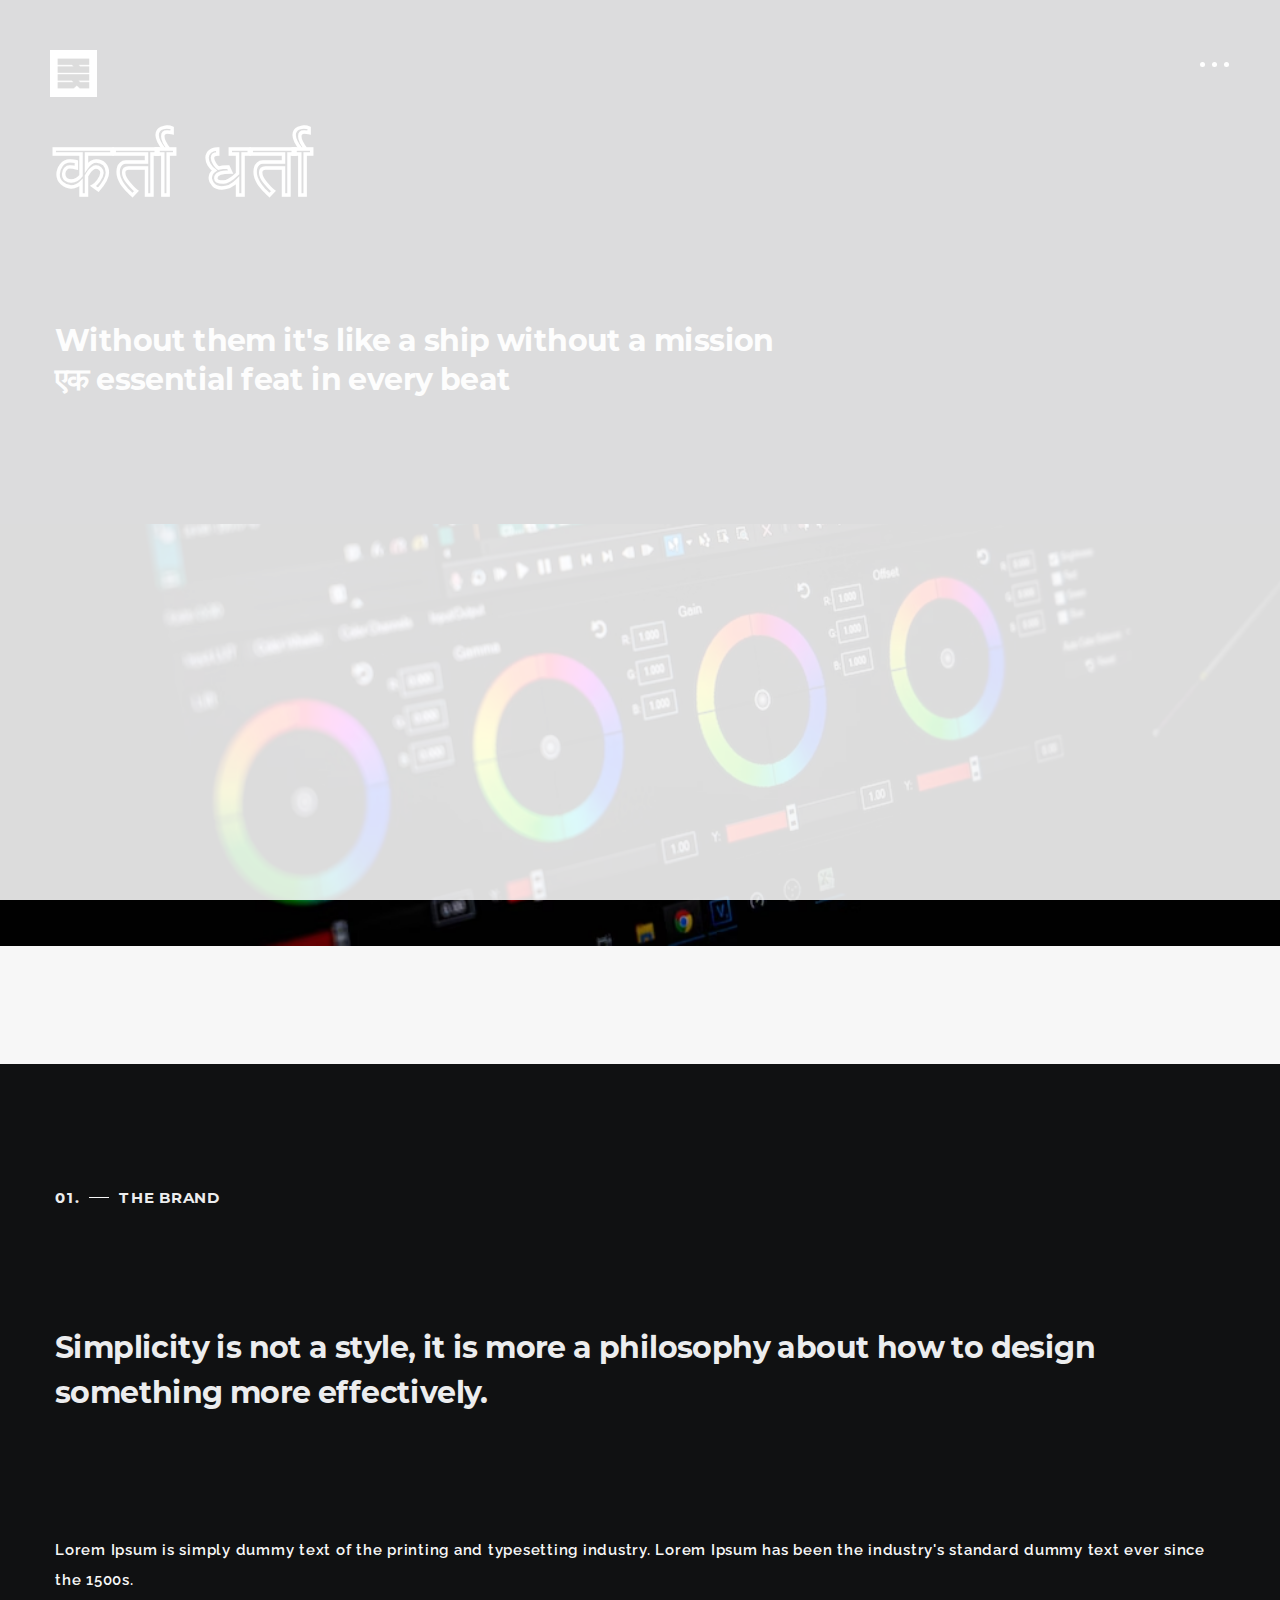
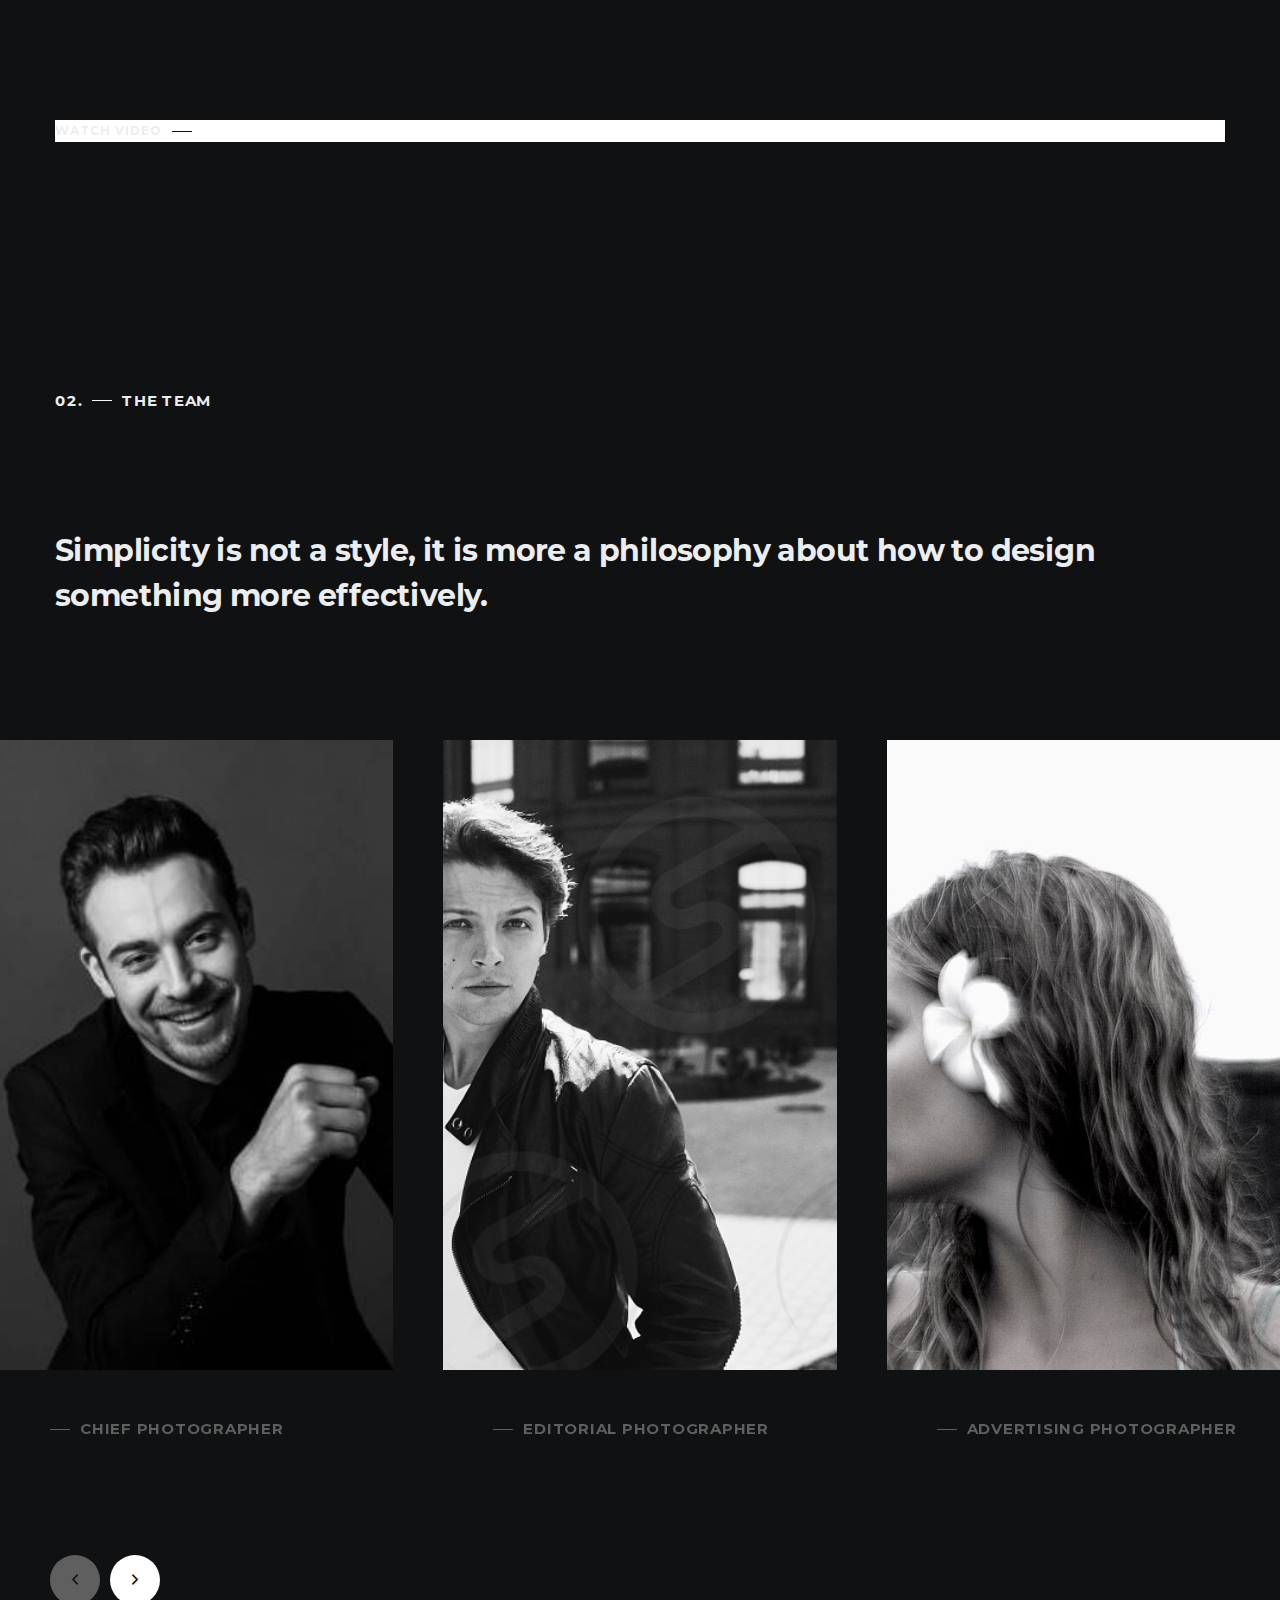
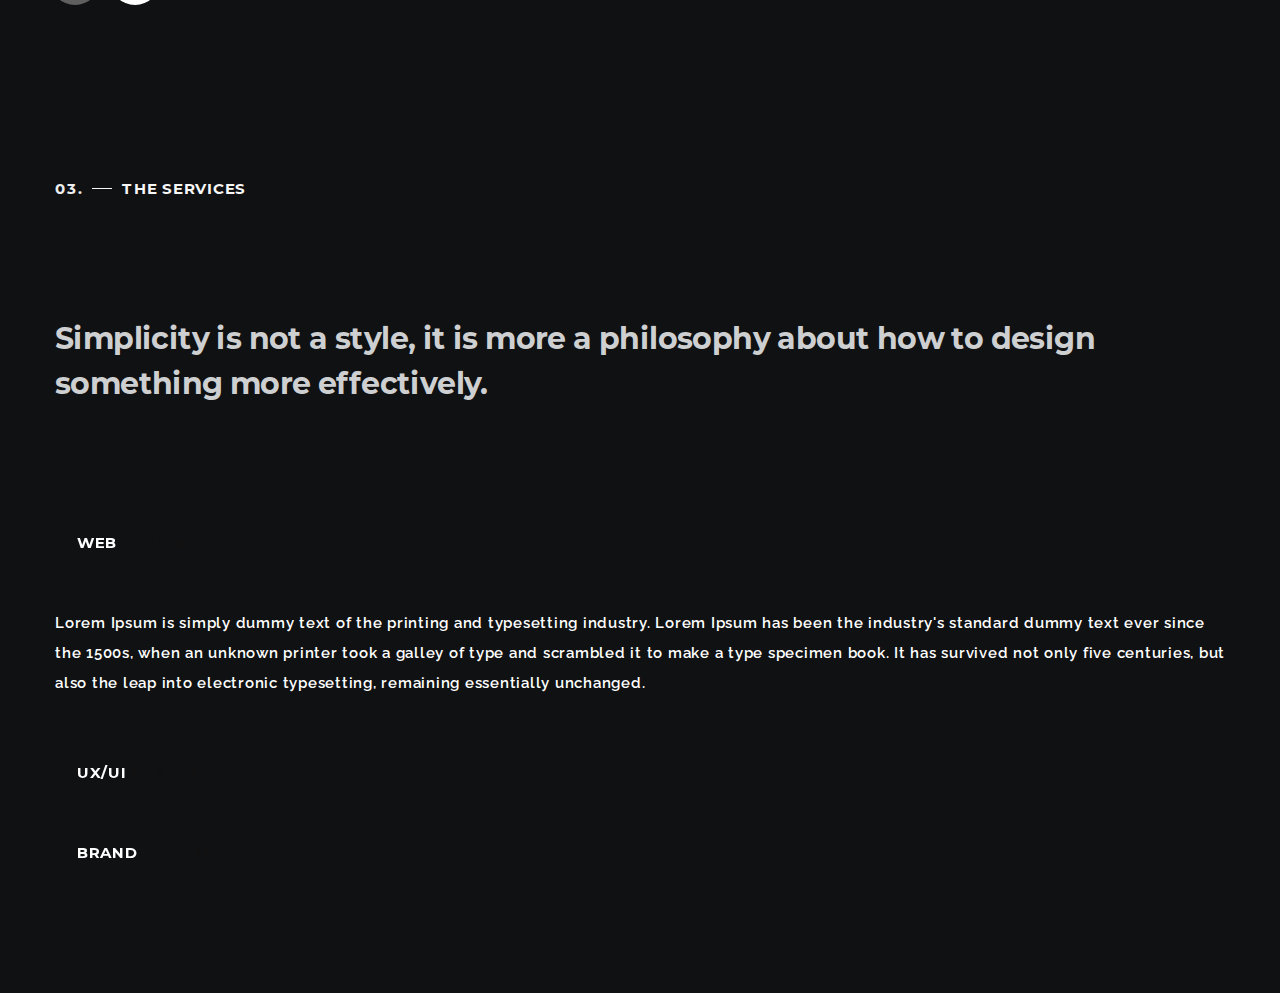
==== commit 949553ca: "mar6" ====
--- a/about.html
+++ b/about.html
@@ -99,8 +99,8 @@
                 <div class="col-lg-12">
                     <!-- section title start -->
                     <h1 class="main-title main-title-dark" style="color: rgb(236,237,238);">
-                        <span style="color: rgb(236,237,238)">The way</span><br>
-                        of the brand
+                        <span>कर्ता धर्ता</span><br>
+
                     </h1>
                     <!-- section title end -->
                     <!-- divider start -->
@@ -108,8 +108,10 @@
                     <!-- divider end -->
                     <!-- section subtitle start -->
                     <h1 class="section-header section-header-dark" style="color: rgb(236,237,238)">
-                        Simplicity is not a style, it is more a philosophy about how to design something more
-                        effectively.
+                        Without them it's like a ship without a mission
+                    </h1>
+                    <h1 class="section-header section-header-dark" style="color: rgb(236,237,238)">
+                        एक essential feat in every beat
                     </h1>
                     <!-- section subtitle end -->
                 </div>
--- a/css/style.css
+++ b/css/style.css
@@ -63,420 +63,518 @@
 /* 1. TEMPLATE BACKGROUNDS */
 /* 1.1. hero slider IMG BACKGROUND */
 .bg-img-1 {
-background-image: url(../img/background/hero-bg-1.jpg);
+  background-image: url(../img/background/hero-bg-1.jpg);
 }
 
 .bg-img-2 {
-background-image: url(../img/background/hero-bg-2.jpg);
+  background-image: url(../img/background/hero-bg-2.jpg);
 }
 
 .bg-img-3 {
-background-image: url(../img/background/hero-bg-3.png);
+  background-image: url(../img/background/hero-bg-3.png);
 }
 
 .bg-img-4 {
-background-image: url(../img/background/hero-bg-4.jpg);
+  background-image: url(../img/background/hero-bg-4.jpg);
 }
 
 .bg-img-5 {
-background-image: url(../img/background/hero-bg-5.jpg);
+  background-image: url(../img/background/hero-bg-5.jpg);
 }
 
 
 .bg-img-6 {
-background-image: url(../img/background/hero-bg-6.jpg);
+  background-image: url(../img/background/hero-bg-6.jpg);
 }
 
 .bg-img-7 {
-background-image: url(../img/background/hero-bg-7.jpg);
+  background-image: url(../img/background/hero-bg-7.jpg);
 }
 
 .bg-img-8 {
-background-image: url(../img/background/hero-bg-8.jpg);
+  background-image: url(../img/background/hero-bg-8.jpg);
 }
 
 
 /* 1.2. about IMG BACKGROUND */
 .carousel-item-about-01 {
-background-image: url(../img/about/2.jpg);
+  background-image: url(../img/about/2.jpg);
 }
 
 .carousel-item-about-02 {
-background-image: url(../img/about/3.jpg);
+  background-image: url(../img/about/3.jpg);
 }
 
 .carousel-item-about-03 {
-background-image: url(../img/about/4.jpg);
+  background-image: url(../img/about/4.jpg);
 }
 
 .carousel-item-about-04 {
-background-image: url(../img/about/5.jpg);
+  background-image: url(../img/about/5.jpg);
 }
 
 
 
 /* 2. reset */
-html, body, div, span, applet, object, iframe, h1, h2, h3, h4, h5, h6, p, blockquote, pre, a, abbr, acronym, address, big, cite, code, del, dfn, em, /* img */, ins, kbd, q, s, samp, small, strike, strong, sub, sup, tt, var, b, u, i, center, dl, dt, dd, ol, ul, li, fieldset, form, label, legend, table, caption, tbody, tfoot, thead, tr, th, td, article, aside, canvas, details, embed, figure, figcaption, footer, header, hgroup, menu, nav, output, ruby, section, summary, time, mark, audio, video {
-margin: 0;
-padding: 0;
-border: 0;
-font-size: 100%;
-font: inherit;
-vertical-align: baseline;
-}
-
-html, body {
-height: 100%;
-}
-
+html,
+body,
+div,
+span,
+applet,
+object,
+iframe,
+h1,
+h2,
+h3,
+h4,
+h5,
+h6,
+p,
+blockquote,
+pre,
+a,
+abbr,
+acronym,
+address,
+big,
+cite,
+code,
+del,
+dfn,
+em,
+/* img */
+,
+ins,
+kbd,
+q,
+s,
+samp,
+small,
+strike,
+strong,
+sub,
+sup,
+tt,
+var,
+b,
+u,
+i,
+center,
+dl,
+dt,
+dd,
+ol,
+ul,
+li,
+fieldset,
+form,
+label,
+legend,
+table,
+caption,
+tbody,
+tfoot,
+thead,
+tr,
+th,
+td,
+article,
+aside,
+canvas,
+details,
+embed,
+figure,
+figcaption,
+footer,
+header,
+hgroup,
+menu,
+nav,
+output,
+ruby,
+section,
+summary,
+time,
+mark,
+audio,
+video {
+  margin: 0;
+  padding: 0;
+  border: 0;
+  font-size: 100%;
+  font: inherit;
+  vertical-align: baseline;
+}
+
+html,
 body {
-line-height: 1;
-}
-
-article, aside, details, figcaption, figure, footer, header, hgroup, menu, nav, section {
-display: block;
-}
-
-ol, ul {
-list-style: none;
-}
-
-blockquote, q {
-quotes: none;
-}
-
-blockquote:before, blockquote:after, q:before, q:after {
-content: "";
-content: none;
+  height: 100%;
+}
+
+body {
+  line-height: 1;
+}
+
+article,
+aside,
+details,
+figcaption,
+figure,
+footer,
+header,
+hgroup,
+menu,
+nav,
+section {
+  display: block;
+}
+
+ol,
+ul {
+  list-style: none;
+}
+
+blockquote,
+q {
+  quotes: none;
+}
+
+blockquote:before,
+blockquote:after,
+q:before,
+q:after {
+  content: "";
+  content: none;
 }
 
 table {
-border-collapse: collapse;
-border-spacing: 0;
-}
-
-*:focus {  
-outline: none;
-}
-
-a:focus, a:active,
+  border-collapse: collapse;
+  border-spacing: 0;
+}
+
+*:focus {
+  outline: none;
+}
+
+a:focus,
+a:active,
 button::-moz-focus-inner,
 input[type="reset"]::-moz-focus-inner,
 input[type="button"]::-moz-focus-inner,
 input[type="submit"]::-moz-focus-inner {
-border: 0;
-outline: 0;
+  border: 0;
+  outline: 0;
 }
 
 
 /* 3. layout */
 body {
-font-family: 'Raleway', sans-serif;
-font-size: 15px;
-font-style: normal;
-font-weight: 600;
-text-align: left;
-color: #111;
-background: #111;
- -webkit-font-smoothing: antialiased;
--moz-osx-font-smoothing: grayscale;
--webkit-text-size-adjust: 100%;
-   -moz-text-size-adjust: 100%;
-    -ms-text-size-adjust: 100%;
--webkit-backface-visibility: hidden;
-        backface-visibility: hidden;
-width: 100%;
-height: 100%;
-overflow-x: hidden;
-overflow-y: auto;
-margin: 0;
-padding: 0;
-line-height: 2;
+  font-family: 'Raleway', sans-serif;
+  font-size: 15px;
+  font-style: normal;
+  font-weight: 600;
+  text-align: left;
+  color: #111;
+  background: #111;
+  -webkit-font-smoothing: antialiased;
+  -moz-osx-font-smoothing: grayscale;
+  -webkit-text-size-adjust: 100%;
+  -moz-text-size-adjust: 100%;
+  -ms-text-size-adjust: 100%;
+  -webkit-backface-visibility: hidden;
+  backface-visibility: hidden;
+  width: 100%;
+  height: 100%;
+  overflow-x: hidden;
+  overflow-y: auto;
+  margin: 0;
+  padding: 0;
+  line-height: 2;
 }
 
 body.body-light {
-background: #f7f7f7;
+  background: #f7f7f7;
 }
 
 body.body-dark {
-background: #111;
+  background: #111;
 }
 
 a {
-color: #111;
-text-decoration: none;
-outline: none;
- -webkit-font-smoothing: antialiased;
--moz-osx-font-smoothing: grayscale;
--webkit-text-size-adjust: 100%;
-   -moz-text-size-adjust: 100%;
-    -ms-text-size-adjust: 100%;
--webkit-backface-visibility: hidden;
-        backface-visibility: hidden;
--webkit-transition: all 0.5s linear;
-   -moz-transition: all 0.5s linear;
-    -ms-transition: all 0.5s linear;
-     -o-transition: all 0.5s linear;
-        transition: all 0.5s linear;
--webkit-transform: translate3d(0, 0, 0);
-        transform: translate3d(0, 0, 0);
+  color: #111;
+  text-decoration: none;
+  outline: none;
+  -webkit-font-smoothing: antialiased;
+  -moz-osx-font-smoothing: grayscale;
+  -webkit-text-size-adjust: 100%;
+  -moz-text-size-adjust: 100%;
+  -ms-text-size-adjust: 100%;
+  -webkit-backface-visibility: hidden;
+  backface-visibility: hidden;
+  -webkit-transition: all 0.5s linear;
+  -moz-transition: all 0.5s linear;
+  -ms-transition: all 0.5s linear;
+  -o-transition: all 0.5s linear;
+  transition: all 0.5s linear;
+  -webkit-transform: translate3d(0, 0, 0);
+  transform: translate3d(0, 0, 0);
 }
 
 a:hover,
 a:visited,
 a:active,
 a:focus {
-color: #111;
-text-decoration: none;
-outline: none;
-font-weight: 600;
--webkit-transition: all 0.5s linear;
-   -moz-transition: all 0.5s linear;
-    -ms-transition: all 0.5s linear;
-     -o-transition: all 0.5s linear;
-        transition: all 0.5s linear;
--webkit-transform: translate3d(0, 0, 0);
-        transform: translate3d(0, 0, 0);
+  color: #111;
+  text-decoration: none;
+  outline: none;
+  font-weight: 600;
+  -webkit-transition: all 0.5s linear;
+  -moz-transition: all 0.5s linear;
+  -ms-transition: all 0.5s linear;
+  -o-transition: all 0.5s linear;
+  transition: all 0.5s linear;
+  -webkit-transform: translate3d(0, 0, 0);
+  transform: translate3d(0, 0, 0);
 }
 
 p {
-text-align: center;
-font-size: 15px;
-font-weight: 600;
-letter-spacing: 0.05em;
-color: #111;
-line-height: 2;
- -webkit-font-smoothing: antialiased;
--moz-osx-font-smoothing: grayscale;
--webkit-text-size-adjust: 100%;
-   -moz-text-size-adjust: 100%;
-    -ms-text-size-adjust: 100%;
--webkit-backface-visibility: hidden;
-        backface-visibility: hidden;
+  text-align: center;
+  font-size: 15px;
+  font-weight: 600;
+  letter-spacing: 0.05em;
+  color: #111;
+  line-height: 2;
+  -webkit-font-smoothing: antialiased;
+  -moz-osx-font-smoothing: grayscale;
+  -webkit-text-size-adjust: 100%;
+  -moz-text-size-adjust: 100%;
+  -ms-text-size-adjust: 100%;
+  -webkit-backface-visibility: hidden;
+  backface-visibility: hidden;
 }
 
 p a,
 p a:hover {
-color: #111;
-text-decoration: none;
-outline: none;
-font-weight: 600;
--webkit-transition: all 0.5s linear;
-   -moz-transition: all 0.5s linear;
-    -ms-transition: all 0.5s linear;
-     -o-transition: all 0.5s linear;
-        transition: all 0.5s linear;
--webkit-transform: translate3d(0, 0, 0);
-        transform: translate3d(0, 0, 0);
+  color: #111;
+  text-decoration: none;
+  outline: none;
+  font-weight: 600;
+  -webkit-transition: all 0.5s linear;
+  -moz-transition: all 0.5s linear;
+  -ms-transition: all 0.5s linear;
+  -o-transition: all 0.5s linear;
+  transition: all 0.5s linear;
+  -webkit-transform: translate3d(0, 0, 0);
+  transform: translate3d(0, 0, 0);
 }
 
 strong {
-font-weight: bold;
+  font-weight: bold;
 }
 
 ::-moz-selection {
-background: #ccc;
-color: #fff;
+  background: #ccc;
+  color: #fff;
 }
 
 ::selection {
-background: #ccc;
-color: #fff;
+  background: #ccc;
+  color: #fff;
 }
 
 .nopadding {
-padding: 0!important;
-margin: 0!important;
+  padding: 0 !important;
+  margin: 0 !important;
 }
 
 
 /* 4. navigation */
 /* navigation panels overlay */
 .panel-overlay-from-left {
-position: fixed;
-width: 26%;
-height: 100%;
-overflow: hidden;
-top: 0;
-left: -100%;
-background: rgba(247, 247, 247, .7);
--webkit-transition: all .8s ease-in-out;
-   -moz-transition: all .8s ease-in-out;
-    -ms-transition: all .8s ease-in-out;
-     -o-transition: all .8s ease-in-out;
-        transition: all .8s ease-in-out;
-        opacity: 0;
-   -moz-opacity: 0;
--webkit-opacity: 0;
-filter: alpha(opacity=0);
--ms-filter: "progid:DXImageTransform.Microsoft.Alpha(Opacity=0)";
-z-index: 200;
+  position: fixed;
+  width: 26%;
+  height: 100%;
+  overflow: hidden;
+  top: 0;
+  left: -100%;
+  background: rgba(247, 247, 247, .7);
+  -webkit-transition: all .8s ease-in-out;
+  -moz-transition: all .8s ease-in-out;
+  -ms-transition: all .8s ease-in-out;
+  -o-transition: all .8s ease-in-out;
+  transition: all .8s ease-in-out;
+  opacity: 0;
+  -moz-opacity: 0;
+  -webkit-opacity: 0;
+  filter: alpha(opacity=0);
+  -ms-filter: "progid:DXImageTransform.Microsoft.Alpha(Opacity=0)";
+  z-index: 200;
 }
 
 .panel-overlay-from-left.open {
-left: 0;
-        opacity: 1;
-   -moz-opacity: 1;
--webkit-opacity: 1;
-filter: alpha(opacity=100);
--ms-filter: "progid:DXImageTransform.Microsoft.Alpha(Opacity=100)";
+  left: 0;
+  opacity: 1;
+  -moz-opacity: 1;
+  -webkit-opacity: 1;
+  filter: alpha(opacity=100);
+  -ms-filter: "progid:DXImageTransform.Microsoft.Alpha(Opacity=100)";
 }
 
 .panel-overlay-from-left.panel-overlay-from-left-home {
-background: rgba(0, 0, 0, .7);
+  background: rgba(0, 0, 0, .7);
 }
 
 .panel-overlay-from-right {
-position: fixed;
-width: 75%;
-height: 100%;
-overflow: hidden;
-top: 0;
-right: -100%;
--webkit-transition: all .8s ease-in-out;
-   -moz-transition: all .8s ease-in-out;
-    -ms-transition: all .8s ease-in-out;
-     -o-transition: all .8s ease-in-out;
-        transition: all .8s ease-in-out;
-        opacity: 0;
-   -moz-opacity: 0;
--webkit-opacity: 0;
-filter: alpha(opacity=0);
--ms-filter: "progid:DXImageTransform.Microsoft.Alpha(Opacity=0)";
-z-index: 200;
+  position: fixed;
+  width: 75%;
+  height: 100%;
+  overflow: hidden;
+  top: 0;
+  right: -100%;
+  -webkit-transition: all .8s ease-in-out;
+  -moz-transition: all .8s ease-in-out;
+  -ms-transition: all .8s ease-in-out;
+  -o-transition: all .8s ease-in-out;
+  transition: all .8s ease-in-out;
+  opacity: 0;
+  -moz-opacity: 0;
+  -webkit-opacity: 0;
+  filter: alpha(opacity=0);
+  -ms-filter: "progid:DXImageTransform.Microsoft.Alpha(Opacity=0)";
+  z-index: 200;
 }
 
 .panel-overlay-from-right.open {
-right: 0;
-        opacity: 1;
-   -moz-opacity: 1;
--webkit-opacity: 1;
-filter: alpha(opacity=100);
--ms-filter: "progid:DXImageTransform.Microsoft.Alpha(Opacity=100)";
+  right: 0;
+  opacity: 1;
+  -moz-opacity: 1;
+  -webkit-opacity: 1;
+  filter: alpha(opacity=100);
+  -ms-filter: "progid:DXImageTransform.Microsoft.Alpha(Opacity=100)";
 }
 
 
 /* navigation panels */
 .panel-from-left {
-position: fixed;
-width: 26%;
-height: 100%;
-overflow-x: hidden;
-overflow-y: auto;
-top: 0;
-left: -100%;
--webkit-transition: all .8s ease-in-out;
-   -moz-transition: all .8s ease-in-out;
-    -ms-transition: all .8s ease-in-out;
-     -o-transition: all .8s ease-in-out;
-        transition: all .8s ease-in-out;
-        opacity: 0;
-   -moz-opacity: 0;
--webkit-opacity: 0;
-filter: alpha(opacity=0);
--ms-filter: "progid:DXImageTransform.Microsoft.Alpha(Opacity=0)";
-z-index: 200;
+  position: fixed;
+  width: 26%;
+  height: 100%;
+  overflow-x: hidden;
+  overflow-y: auto;
+  top: 0;
+  left: -100%;
+  -webkit-transition: all .8s ease-in-out;
+  -moz-transition: all .8s ease-in-out;
+  -ms-transition: all .8s ease-in-out;
+  -o-transition: all .8s ease-in-out;
+  transition: all .8s ease-in-out;
+  opacity: 0;
+  -moz-opacity: 0;
+  -webkit-opacity: 0;
+  filter: alpha(opacity=0);
+  -ms-filter: "progid:DXImageTransform.Microsoft.Alpha(Opacity=0)";
+  z-index: 200;
 }
 
 .panel-from-left.open {
-left: 0;
+  left: 0;
 }
 
 .panel-from-right {
-position: fixed;
-width: 75%;
-height: 100%;
-overflow-x: hidden;
-overflow-y: auto;
-top: 0;
-right: -100%;
-background: #fff;
--webkit-transition: all .8s ease-in-out;
-   -moz-transition: all .8s ease-in-out;
-    -ms-transition: all .8s ease-in-out;
-     -o-transition: all .8s ease-in-out;
-        transition: all .8s ease-in-out;
-        opacity: 1;
-   -moz-opacity: 1;
--webkit-opacity: 1;
-filter: alpha(opacity=100);
--ms-filter: "progid:DXImageTransform.Microsoft.Alpha(Opacity=100)";
-z-index: 200;
+  position: fixed;
+  width: 100%;
+  height: 100%;
+  overflow-x: hidden;
+  overflow-y: auto;
+  top: 0;
+  right: -100%;
+  background: #fff;
+  -webkit-transition: all .8s ease-in-out;
+  -moz-transition: all .8s ease-in-out;
+  -ms-transition: all .8s ease-in-out;
+  -o-transition: all .8s ease-in-out;
+  transition: all .8s ease-in-out;
+  opacity: 1;
+  -moz-opacity: 1;
+  -webkit-opacity: 1;
+  filter: alpha(opacity=100);
+  -ms-filter: "progid:DXImageTransform.Microsoft.Alpha(Opacity=100)";
+  z-index: 200;
 }
 
 .panel-from-right.open {
-right: 0;
+  right: 0;
 }
 
 .panel-from-right.panel-from-right-home {
-background: #111;
+  background: #111;
 }
 
 
 /* navigation icon */
 .round-menu-wrapper {
-position: fixed;
-top: 0;
-left: 0;
-width: 100%;
-height: 50px;
-background: none;
-z-index: 1001;
+  position: fixed;
+  top: 0;
+  left: 0;
+  width: 100%;
+  height: 50px;
+  background: none;
+  z-index: 1001;
 }
 
 .round-menu.direction {
-background: #111;
-top: 50px;
-right: 50px;	
--webkit-transition: all 1.5s ease;
-   -moz-transition: all 1.5s ease;
-	-ms-transition: all 1.5s ease;
-     -o-transition: all 1.5s ease;
-        transition: all 1.5s ease;	
+  background: #111;
+  top: 50px;
+  right: 50px;
+  -webkit-transition: all 1.5s ease;
+  -moz-transition: all 1.5s ease;
+  -ms-transition: all 1.5s ease;
+  -o-transition: all 1.5s ease;
+  transition: all 1.5s ease;
 }
 
 @media only screen and (max-width: 880px) {
   .round-menu.direction {
-	top: 30px;
+    top: 30px;
     right: 30px;
   }
 }
 
 .round-menu {
-position: absolute;
-display: block;
-width: 60px;
-height: 60px;
-top: 35px;
-right: 35px;
-margin: 0;
-padding: 0;
-border: none;
-background: none;
--webkit-transition: all .5s cubic-bezier(0.215, 0.61, 0.355, 1) 0s;
-        transition: all .5s cubic-bezier(0.215, 0.61, 0.355, 1) 0s;
--webkit-transition-property: color, -webkit-transform;
-        transition-property: color, -webkit-transform;
-        transition-property: transform, color;
-        transition-property: transform, color, -webkit-transform;	
--webkit-border-radius: 0;
-   -moz-border-radius: 0;
-    -ms-border-radius: 0;
-     -o-border-radius: 0;
-        border-radius: 0;
--webkit-border-radius: 50%;
-   -moz-border-radius: 50%;
-    -ms-border-radius: 50%;
-     -o-border-radius: 50%;
-        border-radius: 50%;
--webkit-transition: all 1s ease;
-   -moz-transition: all 1s ease;
-	-ms-transition: all 1s ease;
-     -o-transition: all 1s ease;
-        transition: all 1s ease;
-overflow: hidden;
-cursor: pointer;
-z-index: 10;
+  position: absolute;
+  display: block;
+  width: 60px;
+  height: 60px;
+  top: 35px;
+  right: 35px;
+  margin: 0;
+  padding: 0;
+  border: none;
+  background: none;
+  -webkit-transition: all .5s cubic-bezier(0.215, 0.61, 0.355, 1) 0s;
+  transition: all .5s cubic-bezier(0.215, 0.61, 0.355, 1) 0s;
+  -webkit-transition-property: color, -webkit-transform;
+  transition-property: color, -webkit-transform;
+  transition-property: transform, color;
+  transition-property: transform, color, -webkit-transform;
+  -webkit-border-radius: 0;
+  -moz-border-radius: 0;
+  -ms-border-radius: 0;
+  -o-border-radius: 0;
+  border-radius: 0;
+  -webkit-border-radius: 50%;
+  -moz-border-radius: 50%;
+  -ms-border-radius: 50%;
+  -o-border-radius: 50%;
+  border-radius: 50%;
+  -webkit-transition: all 1s ease;
+  -moz-transition: all 1s ease;
+  -ms-transition: all 1s ease;
+  -o-transition: all 1s ease;
+  transition: all 1s ease;
+  overflow: hidden;
+  cursor: pointer;
+  z-index: 10;
 }
 
 @media only screen and (max-width: 880px) {
@@ -487,154 +585,154 @@
 }
 
 .round-menu::before {
-content: "";
-position: absolute;
-display: block;
-width: 60px;
-height: 60px;
-top: -webkit-calc(50% - 30px);
-top: -moz-calc(50% - 30px);
-top: calc(50% - 30px);
-left: -webkit-calc(50% - 30px);
-left: -moz-calc(50% - 30px);
-left: calc(50% - 30px);
-background: #fff;
-        opacity: 0;
-   -moz-opacity: 0;
--webkit-opacity: 0;
-filter: alpha(opacity=0);
--ms-filter: "progid:DXImageTransform.Microsoft.Alpha(Opacity=0)";
--webkit-transition: all .5s cubic-bezier(0.075, 0.82, 0.165, 1) 0s;
-        transition: all .5s cubic-bezier(0.075, 0.82, 0.165, 1) 0s;
--webkit-transition-property: opacity, -webkit-transform;
-        transition-property: opacity, -webkit-transform;
-        transition-property: transform, opacity;
-        transition-property: transform, opacity, -webkit-transform;
--webkit-transform: scale(0.75);
-        transform: scale(0.75);
--webkit-border-radius: 50%;
-   -moz-border-radius: 50%;
-    -ms-border-radius: 50%;
-     -o-border-radius: 50%;
-        border-radius: 50%;
-z-index: 0;
+  content: "";
+  position: absolute;
+  display: block;
+  width: 60px;
+  height: 60px;
+  top: -webkit-calc(50% - 30px);
+  top: -moz-calc(50% - 30px);
+  top: calc(50% - 30px);
+  left: -webkit-calc(50% - 30px);
+  left: -moz-calc(50% - 30px);
+  left: calc(50% - 30px);
+  background: #fff;
+  opacity: 0;
+  -moz-opacity: 0;
+  -webkit-opacity: 0;
+  filter: alpha(opacity=0);
+  -ms-filter: "progid:DXImageTransform.Microsoft.Alpha(Opacity=0)";
+  -webkit-transition: all .5s cubic-bezier(0.075, 0.82, 0.165, 1) 0s;
+  transition: all .5s cubic-bezier(0.075, 0.82, 0.165, 1) 0s;
+  -webkit-transition-property: opacity, -webkit-transform;
+  transition-property: opacity, -webkit-transform;
+  transition-property: transform, opacity;
+  transition-property: transform, opacity, -webkit-transform;
+  -webkit-transform: scale(0.75);
+  transform: scale(0.75);
+  -webkit-border-radius: 50%;
+  -moz-border-radius: 50%;
+  -ms-border-radius: 50%;
+  -o-border-radius: 50%;
+  border-radius: 50%;
+  z-index: 0;
 }
 
 .round-menu.direction.round-menu::before {
-background: #111;
-}
-
-.round-menu.round-menu-home::before{
-background: none;
+  background: #111;
+}
+
+.round-menu.round-menu-home::before {
+  background: none;
 }
 
 .round-menu .dot-1,
 .round-menu .dot-2,
 .round-menu .dot-3 {
-position: absolute;
-display: block;
-width: 5px;
-height: 5px;
-top: -webkit-calc(50% - 3px);
-top: -moz-calc(50% - 3px);
-top: calc(50% - 3px);
-left: -webkit-calc(50% - 3px);
-left: -moz-calc(50% - 3px);
-left: calc(50% - 3px);
-background: #fff;
--webkit-transition: -webkit-transform .5s cubic-bezier(0.075, 0.82, 0.165, 1) 0s;
-        transition: -webkit-transform .5s cubic-bezier(0.075, 0.82, 0.165, 1) 0s;
-        transition: transform .5s cubic-bezier(0.075, 0.82, 0.165, 1) 0s;
-        transition: transform .5s cubic-bezier(0.075, 0.82, 0.165, 1) 0s, -webkit-transform .5s cubic-bezier(0.075, 0.82, 0.165, 1) 0s;
--webkit-border-radius: 50%;
-   -moz-border-radius: 50%;
-    -ms-border-radius: 50%;
-     -o-border-radius: 50%;
-        border-radius: 50%;
-z-index: 1;
+  position: absolute;
+  display: block;
+  width: 5px;
+  height: 5px;
+  top: -webkit-calc(50% - 3px);
+  top: -moz-calc(50% - 3px);
+  top: calc(50% - 3px);
+  left: -webkit-calc(50% - 3px);
+  left: -moz-calc(50% - 3px);
+  left: calc(50% - 3px);
+  background: #fff;
+  -webkit-transition: -webkit-transform .5s cubic-bezier(0.075, 0.82, 0.165, 1) 0s;
+  transition: -webkit-transform .5s cubic-bezier(0.075, 0.82, 0.165, 1) 0s;
+  transition: transform .5s cubic-bezier(0.075, 0.82, 0.165, 1) 0s;
+  transition: transform .5s cubic-bezier(0.075, 0.82, 0.165, 1) 0s, -webkit-transform .5s cubic-bezier(0.075, 0.82, 0.165, 1) 0s;
+  -webkit-border-radius: 50%;
+  -moz-border-radius: 50%;
+  -ms-border-radius: 50%;
+  -o-border-radius: 50%;
+  border-radius: 50%;
+  z-index: 1;
 }
 
 .round-menu.direction .dot-1,
 .round-menu.direction .dot-2,
 .round-menu.direction .dot-3 {
-background: #fff;
+  background: #fff;
 }
 
 .round-menu.round-menu-home .dot-1,
 .round-menu.round-menu-home .dot-2,
 .round-menu.round-menu-home .dot-3 {
-background: #fff;
+  background: #fff;
 }
 
 .round-menu .dot-1 {
--webkit-transform: translateX(-12px);
-        transform: translateX(-12px);
+  -webkit-transform: translateX(-12px);
+  transform: translateX(-12px);
 }
 
 .round-menu .dot-3 {
--webkit-transform: translateX(12px);
-        transform: translateX(12px);
+  -webkit-transform: translateX(12px);
+  transform: translateX(12px);
 }
 
 .round-menu:hover::before {
--webkit-transform: scale(1);
-        transform: scale(1);
-        opacity: 1;
-   -moz-opacity: 1;
--webkit-opacity: 1;
-filter: alpha(opacity=100);
--ms-filter: "progid:DXImageTransform.Microsoft.Alpha(Opacity=100)";
+  -webkit-transform: scale(1);
+  transform: scale(1);
+  opacity: 1;
+  -moz-opacity: 1;
+  -webkit-opacity: 1;
+  filter: alpha(opacity=100);
+  -ms-filter: "progid:DXImageTransform.Microsoft.Alpha(Opacity=100)";
 }
 
 .round-menu:hover .dot-1,
 .round-menu:hover .dot-2,
 .round-menu:hover .dot-3 {
-mix-blend-mode: exclusion;
-background: #fff;
+  mix-blend-mode: exclusion;
+  background: #fff;
 }
 
 .round-menu:hover .dot-1,
 .round-menu:hover .dot-3 {
--webkit-transform: translateX(0);
-        transform: translateX(0);
+  -webkit-transform: translateX(0);
+  transform: translateX(0);
 }
 
 
 /* navigation links */
 nav.navigation-menu {
-position: relative;
-width: 100%;
-height: 100%;
-background: none;
-text-align: center;
-margin: 0 auto;
+  position: relative;
+  width: 60%;
+  height: 100%;
+  background: none;
+  text-align: start;
+  margin: 0 auto;
 }
 
 nav.navigation-menu a {
-text-decoration: none;
--webkit-transition: all 0.5s linear;
-   -moz-transition: all 0.5s linear;
-    -ms-transition: all 0.5s linear;
-     -o-transition: all 0.5s linear;
-        transition: all 0.5s linear;
-left: 0;
-right: 0;
-margin-left: -25px;
-margin-right: auto;
-width: auto!important;
-cursor: pointer;
+  text-decoration: none;
+  -webkit-transition: all 0.5s linear;
+  -moz-transition: all 0.5s linear;
+  -ms-transition: all 0.5s linear;
+  -o-transition: all 0.5s linear;
+  transition: all 0.5s linear;
+  left: 0;
+  right: 0;
+  margin-left: -25px;
+  margin-right: auto;
+  width: auto !important;
+  cursor: pointer;
 }
 
 nav.navigation-menu a:hover {
--webkit-transition: all 0.5s linear;
-   -moz-transition: all 0.5s linear;
-    -ms-transition: all 0.5s linear;
-     -o-transition: all 0.5s linear;
-        transition: all 0.5s linear;
+  -webkit-transition: all 0.5s linear;
+  -moz-transition: all 0.5s linear;
+  -ms-transition: all 0.5s linear;
+  -o-transition: all 0.5s linear;
+  transition: all 0.5s linear;
 }
 
 nav.navigation-menu li {
-margin: 0 auto 15px auto;
+  margin: 0 auto 15px auto;
 }
 
 @media only screen and (max-width: 880px) {
@@ -644,24 +742,24 @@
 }
 
 nav.navigation-menu li:last-child {
-margin: 0;
+  margin: 0;
 }
 
 nav.navigation-menu a {
-font-family: 'Montserrat', sans-serif;
-font-size: 45px;
-font-weight: 900;
-font-style: normal;
-text-transform: uppercase;
-line-height: 1;
-letter-spacing: -0.04em;
-text-decoration: none;
-color: #5f5f5f;
+  font-family: 'Montserrat', sans-serif;
+  font-size: 45px;
+  font-weight: 900;
+  font-style: normal;
+  text-transform: uppercase;
+  line-height: 1;
+  letter-spacing: -0.04em;
+  text-decoration: none;
+  color: #5f5f5f;
 }
 
 @media all and (min-width: 1920px) {
   nav.navigation-menu a {
-	font-size: 55px;
+    font-size: 55px;
   }
 }
 
@@ -687,20 +785,20 @@
   nav.navigation-menu a.active {
     color: transparent;
     -webkit-text-stroke: 1px #5f5f5f;
-            text-stroke: 1px #5f5f5f;
+    text-stroke: 1px #5f5f5f;
     text-shadow: none;
   }
 }
 
 nav.navigation-menu.navigation-menu-home a {
-color: #e0e0e0;
+  color: #e0e0e0;
 }
 
 @supports((text-stroke: 1px #e0e0e0) or (-webkit-text-stroke: 1px #e0e0e0)) {
   nav.navigation-menu.navigation-menu-home a.active {
     color: transparent;
     -webkit-text-stroke: 1px #e0e0e0;
-            text-stroke: 1px #e0e0e0;
+    text-stroke: 1px #e0e0e0;
     text-shadow: none;
   }
 }
@@ -708,29 +806,30 @@
 
 /* center container menu */
 .center-container-menu {
-position: relative;
-display: table;
-width: 100%;
-height: 100%;
+  position: relative;
+  display: table;
+  width: 50% !important;
+  height: 100%;
 }
 
 .center-block-menu {
-display: table-cell;
-vertical-align: middle;
+  display: table-cell;
+  vertical-align: middle;
+
 }
 
 
 /* 5. bg color */
 .bg-1 {
-background: rgb(6,7,8) ;
+  background: rgb(6, 7, 8);
 }
 
 .bg-2 {
-background: rgb(16,17,18);
+  background: rgb(16, 17, 18);
 }
 
 .bg-3 {
-background: rgb(6,7,8);
+  background: rgb(6, 7, 8);
 }
 
 
@@ -740,207 +839,209 @@
 .post-heading a:visited,
 .post-heading a:active,
 .post-heading a:focus {
-font-weight: 700;
+  font-weight: 700;
 }
 
 .post-heading,
 .post-heading-all {
-font-family: 'Montserrat', sans-serif;
-font-size: 15px;
-font-style: normal;
-font-weight: 700;
-text-transform: uppercase;
-padding: 0;
-text-align: left;
-letter-spacing: 0.05em;
-color: #fff;
-margin: 0 0 -7px 0;
-line-height: 2;
+  font-family: 'Montserrat', sans-serif;
+  font-size: 15px;
+  font-style: normal;
+  font-weight: 700;
+  text-transform: uppercase;
+  padding: 0;
+  text-align: left;
+  letter-spacing: 0.05em;
+  color: #fff;
+  margin: 0 0 -7px 0;
+  line-height: 2;
 }
 
 @media only screen and (max-width: 1200px) {
+
   .post-heading,
   .post-heading-all {
     font-size: 14px;
-	margin: 0 0 -6px 0;
+    margin: 0 0 -6px 0;
   }
 }
 
 @media only screen and (max-width: 995px) {
+
   .post-heading,
   .post-heading-all {
-	margin: -5px 0 -6px 0;
+    margin: -5px 0 -6px 0;
   }
 }
 
 .post-heading-all.post-heading-all-2 {
-font-size: 13px;
-margin: 0 0 -5px 0;
+  font-size: 13px;
+  margin: 0 0 -5px 0;
 }
 
 @media only screen and (max-width: 995px) {
   .post-heading-all.post-heading-all-2 {
     font-size: 12px;
-	margin: -5px 0;
+    margin: -5px 0;
   }
 }
 
 .post-heading-all-lead {
-position: relative;
-display: block;
-padding-left: 30px;
-color: #5f5f5f;
+  position: relative;
+  display: block;
+  padding-left: 30px;
+  color: #5f5f5f;
 }
 
 .post-heading-all-lead::after {
-content: "";
-position: absolute;
-width: 20px;
-height: 1px;
-top: 50%;
-left: 0;
-background: #5f5f5f;
+  content: "";
+  position: absolute;
+  width: 20px;
+  height: 1px;
+  top: 50%;
+  left: 0;
+  background: #5f5f5f;
 }
 
 .post-heading.post-heading-inner {
-margin: -6px 0;
+  margin: -6px 0;
 }
 
 h2.section-subheading {
-font-family: 'Montserrat', sans-serif;
-font-size: 15px;
-font-style: normal;
-font-weight: 700;
-text-transform: uppercase;
-padding: 0;
-text-align: center;
-letter-spacing: 0.05em;
-color: #fff;
-margin: -6px 0 -7px 0;
-line-height: 2;
- -webkit-font-smoothing: antialiased;
--moz-osx-font-smoothing: grayscale;
--webkit-text-size-adjust: 100%;
-   -moz-text-size-adjust: 100%;
-    -ms-text-size-adjust: 100%;
--webkit-backface-visibility: hidden;
-        backface-visibility: hidden;
+  font-family: 'Montserrat', sans-serif;
+  font-size: 15px;
+  font-style: normal;
+  font-weight: 700;
+  text-transform: uppercase;
+  padding: 0;
+  text-align: center;
+  letter-spacing: 0.05em;
+  color: #fff;
+  margin: -6px 0 -7px 0;
+  line-height: 2;
+  -webkit-font-smoothing: antialiased;
+  -moz-osx-font-smoothing: grayscale;
+  -webkit-text-size-adjust: 100%;
+  -moz-text-size-adjust: 100%;
+  -ms-text-size-adjust: 100%;
+  -webkit-backface-visibility: hidden;
+  backface-visibility: hidden;
 }
 
 @media only screen and (max-width: 1200px) {
   h2.section-subheading {
     font-size: 14px;
-	margin: -7px 0;
+    margin: -7px 0;
   }
 }
 
 h2.section-subheading span {
-position: relative;
-display: inline-block;
-padding-right: 30px;
-line-height: 1;
+  position: relative;
+  display: inline-block;
+  padding-right: 30px;
+  line-height: 1;
 }
 
 h2.section-subheading span::before {
-content: "";
-position: absolute;
-display: block;
-top: 50%;
-right: 0;
-width: 20px;
-height: 0;
-margin-top: 0;
-border-top: 1px solid #fff;
+  content: "";
+  position: absolute;
+  display: block;
+  top: 50%;
+  right: 0;
+  width: 20px;
+  height: 0;
+  margin-top: 0;
+  border-top: 1px solid #fff;
 }
 
 
 /* 7. parallax */
 section {
-position: relative;
-margin: 0;
-padding: 0;
-background: none;
-z-index: 1;
+  position: relative;
+  margin: 0;
+  padding: 0;
+  background: none;
+  z-index: 1;
 }
 
 .parallax-container {
-position: relative;
-width: 100%;
-height: 500px;
+  position: relative;
+  width: 100%;
+  height: 500px;
 }
 
 .parallax-container.parallax-container-home {
-position: relative;
-width: 100%;
-height: 100vh;
-overflow: hidden;
-left: 0;
-top: 0;
-margin: 0;
+  position: relative;
+  width: 100%;
+  height: 100vh;
+  overflow: hidden;
+  left: 0;
+  top: 0;
+  margin: 0;
 }
 
 .parallax-window {
-min-height: 100%;
-height: 100%;
-background: transparent;
+  min-height: 100%;
+  height: 100%;
+  background: transparent;
 }
 
 
 /* 8. button */
 .button-the {
-position: relative;
-display: inline-block;
-text-transform: uppercase;
-text-align: left;
-background: none;
-padding: 5px 30px 5px 0;
--webkit-transition: all 0.5s ease;
-   -moz-transition: all 0.5s ease;
-    -ms-transition: all 0.5s ease;
-     -o-transition: all 0.5s ease;
-        transition: all 0.5s ease;
+  position: relative;
+  display: inline-block;
+  text-transform: uppercase;
+  text-align: left;
+  background: none;
+  padding: 5px 30px 5px 0;
+  -webkit-transition: all 0.5s ease;
+  -moz-transition: all 0.5s ease;
+  -ms-transition: all 0.5s ease;
+  -o-transition: all 0.5s ease;
+  transition: all 0.5s ease;
 }
 
 .button-the.button-the-submit {
-border: none;
-left: 15px;
-top: 34px;
+  border: none;
+  left: 15px;
+  top: 34px;
 }
 
 .button-the::before {
-position: absolute;
-content: "";
-top: 50%;
-right: 0;
-width: 20px;
-height: 1px;
-background: #111;
--webkit-transition: all 0.5s ease;
-   -moz-transition: all 0.5s ease;
-    -ms-transition: all 0.5s ease;
-     -o-transition: all 0.5s ease;
-        transition: all 0.5s ease;
+  position: absolute;
+  content: "";
+  top: 50%;
+  right: 0;
+  width: 20px;
+  height: 1px;
+  background: #111;
+  -webkit-transition: all 0.5s ease;
+  -moz-transition: all 0.5s ease;
+  -ms-transition: all 0.5s ease;
+  -o-transition: all 0.5s ease;
+  transition: all 0.5s ease;
 }
 
 .button-the.button-the-light::before {
-background: #fff;
+  background: #fff;
 }
 
 .button-the:hover {
-background: none;
--webkit-transition: all 0.5s ease;
-   -moz-transition: all 0.5s ease;
-    -ms-transition: all 0.5s ease;
-     -o-transition: all 0.5s ease;
-        transition: all 0.5s ease;
+  background: none;
+  -webkit-transition: all 0.5s ease;
+  -moz-transition: all 0.5s ease;
+  -ms-transition: all 0.5s ease;
+  -o-transition: all 0.5s ease;
+  transition: all 0.5s ease;
 }
 
 .button-the:hover::before {
-right: -10px;
+  right: -10px;
 }
 
 .button-the-wrapper {
-margin: -3px 0 -4px 0;
+  margin: -3px 0 -4px 0;
 }
 
 .button-the-wrapper,
@@ -949,15 +1050,15 @@
 .button-the-wrapper a:visited,
 .button-the-wrapper a:active,
 .button-the-wrapper a:focus {
-font-family: 'Montserrat', sans-serif;
-font-size: 12px;
-line-height: 1;
-font-style: normal;
-text-transform: uppercase;
-text-align: left;
-font-weight: 700;
-letter-spacing: 1px;
-color: #111;
+  font-family: 'Montserrat', sans-serif;
+  font-size: 12px;
+  line-height: 1;
+  font-style: normal;
+  text-transform: uppercase;
+  text-align: left;
+  font-weight: 700;
+  letter-spacing: 1px;
+  color: #111;
 }
 
 .button-the-wrapper.button-the-wrapper-light,
@@ -966,8 +1067,8 @@
 .button-the-wrapper.button-the-wrapper-light a:visited,
 .button-the-wrapper.button-the-wrapper-light a:active,
 .button-the-wrapper.button-the-wrapper-light a:focus {
-text-align: center;
-color: #fff;
+  text-align: center;
+  color: #fff;
 }
 
 .button-the-wrapper.button-the-wrapper-dark,
@@ -976,18 +1077,18 @@
 .button-the-wrapper.button-the-wrapper-dark a:visited,
 .button-the-wrapper.button-the-wrapper-dark a:active,
 .button-the-wrapper.button-the-wrapper-dark a:focus {
-text-align: center;
-color: #111;
+  text-align: center;
+  color: #111;
 }
 
 .button-the-wrapper.button-the-wrapper-submit {
-position: relative;
-display: block;
-width: 200px!important;
-left: 0;
-right: 0;
-margin: -3px auto 30px auto;
-text-align: center;
+  position: relative;
+  display: block;
+  width: 200px !important;
+  left: 0;
+  right: 0;
+  margin: -3px auto 30px auto;
+  text-align: center;
 }
 
 .button-the-wrapper.button-the-wrapper-submit,
@@ -996,72 +1097,72 @@
 .button-the-wrapper.button-the-wrapper-submit a:visited,
 .button-the-wrapper.button-the-wrapper-submit a:active,
 .button-the-wrapper.button-the-wrapper-submit a:focus {
-font-family: 'Montserrat', sans-serif;
-font-size: 12px;
-line-height: 1;
-font-style: normal;
-text-transform: uppercase;
-text-align: center;
-font-weight: 700;
-letter-spacing: 1px;
-color: #111;
+  font-family: 'Montserrat', sans-serif;
+  font-size: 12px;
+  line-height: 1;
+  font-style: normal;
+  text-transform: uppercase;
+  text-align: center;
+  font-weight: 700;
+  letter-spacing: 1px;
+  color: #111;
 }
 
 
 /* 9. section heading h1 */
 .section-txt {
-margin: -2px auto -10px auto;
+  margin: -2px auto -10px auto;
 }
 
 .section-txt-2 {
-margin: -2px auto -10px auto;
-line-height: 1;
+  margin: -2px auto -10px auto;
+  line-height: 1;
 }
 
 h1.section-header {
-font-family: 'Montserrat', sans-serif;
-font-style: normal;
-font-weight: 700;
-font-size: 30px;
-text-align: left;
-text-transform: none;
-letter-spacing: -0.02em;
-color: #fff;
-margin: -6px 0 -3px 0;
-width: 100%;
-line-height: 1.5;
-text-shadow: none;
- -webkit-font-smoothing: antialiased;
--moz-osx-font-smoothing: grayscale;
--webkit-text-size-adjust: 100%;
-   -moz-text-size-adjust: 100%;
-    -ms-text-size-adjust: 100%;
--webkit-backface-visibility: hidden;
-        backface-visibility: hidden;
+  font-family: 'Montserrat', sans-serif;
+  font-style: normal;
+  font-weight: 700;
+  font-size: 30px;
+  text-align: left;
+  text-transform: none;
+  letter-spacing: -0.02em;
+  color: #fff;
+  margin: -6px 0 -3px 0;
+  width: 100%;
+  line-height: 1.5;
+  text-shadow: none;
+  -webkit-font-smoothing: antialiased;
+  -moz-osx-font-smoothing: grayscale;
+  -webkit-text-size-adjust: 100%;
+  -moz-text-size-adjust: 100%;
+  -ms-text-size-adjust: 100%;
+  -webkit-backface-visibility: hidden;
+  backface-visibility: hidden;
 }
 
 @media all and (min-width: 1920px) {
   h1.section-header {
     font-size: 40px;
-	margin: -10px 0 -5px 0;
+    margin: -10px 0 -5px 0;
   }
 }
 
 @media only screen and (max-width: 768px) {
   h1.section-header {
     font-size: 25px;
-	margin: -5px 0 -2px 0;
+    margin: -5px 0 -2px 0;
   }
 }
 
 h1.section-header.section-header-dark {
-color: rgb(206,207,208);
+  color: rgb(206, 207, 208);
 }
 
 h1.section-header.section-header-home {
-text-align: center;
-margin: -6px auto -3px auto;
-color: #fff;
+  text-align: center;
+  margin: -6px auto -3px auto;
+  color: #fff;
 }
 
 @media all and (min-width: 1920px) {
@@ -1072,135 +1173,135 @@
 
 @media only screen and (max-width: 768px) {
   h1.section-header.section-header-home {
-	margin: -5px auto -2px auto;
+    margin: -5px auto -2px auto;
   }
 }
 
 h1.section-header.section-header-post {
-font-size: 30px;
-margin: -6px 0 -3px 0;
+  font-size: 30px;
+  margin: -6px 0 -3px 0;
 }
 
 @media only screen and (max-width: 768px) {
   h1.section-header.section-header-post {
     font-size: 25px;
-	margin: -5px 0 -2px 0;
+    margin: -5px 0 -2px 0;
   }
 }
 
 
 /* 10. section heading h2 */
 h2.section-heading {
-position: relative;
-font-family: 'Montserrat', sans-serif;
-font-size: 15px;
-font-style: normal;
-font-weight: 700;
-text-transform: uppercase;
-padding: 0;
-text-align: left;
-letter-spacing: 0.05em;
-color: #fff;
-margin: -6px 0 -7px 0;
-line-height: 2;
+  position: relative;
+  font-family: 'Montserrat', sans-serif;
+  font-size: 15px;
+  font-style: normal;
+  font-weight: 700;
+  text-transform: uppercase;
+  padding: 0;
+  text-align: left;
+  letter-spacing: 0.05em;
+  color: #fff;
+  margin: -6px 0 -7px 0;
+  line-height: 2;
 }
 
 @media only screen and (max-width: 1200px) {
   h2.section-heading {
     font-size: 14px;
-	margin: -6px 0 -6px 0;
+    margin: -6px 0 -6px 0;
   }
 }
 
 h2.section-heading.section-heading-dark {
-color: #f7f7f7;
+  color: #f7f7f7;
 }
 
 h2.section-heading span {
-position: relative;
-display: inline-block;
-padding-right: 30px;
-margin-right: 5px;
-line-height: 1;
-color: #fff;
+  position: relative;
+  display: inline-block;
+  padding-right: 30px;
+  margin-right: 5px;
+  line-height: 1;
+  color: #fff;
 }
 
 h2.section-heading.section-heading-dark span {
-color: #f7f7f7;
+  color: #f7f7f7;
 }
 
 h2.section-heading span::before {
-content: "";
-position: absolute;
-display: block;
-top: 50%;
-right: 0;
-width: 20px;
-height: 0;
-margin-top: -1px;
-border-top: 1px solid #fff;
+  content: "";
+  position: absolute;
+  display: block;
+  top: 50%;
+  right: 0;
+  width: 20px;
+  height: 0;
+  margin-top: -1px;
+  border-top: 1px solid #fff;
 }
 
 h2.section-heading.section-heading-dark span::before {
-border-top: 1px solid #f7f7f7;
+  border-top: 1px solid #f7f7f7;
 }
 
 
 /* 11. upper page */
 .upper-page {
-position: relative;
-width: 100%;
-height: 100%;
-overflow: hidden;
-left: 0;
-top: 0;
-margin: 0;
+  position: relative;
+  width: 100%;
+  height: 100%;
+  overflow: hidden;
+  left: 0;
+  top: 0;
+  margin: 0;
 }
 
 
 /* 12. animated text */
 .animated-text-wrapper {
-position: absolute;
-height: 100%;
-width: 100%;
-top: 0;
-left: 0;
-z-index: 1;
+  position: absolute;
+  height: 100%;
+  width: 100%;
+  top: 0;
+  left: 0;
+  z-index: 1;
 }
 
 .animated-text {
-position: absolute;
-display: flex;
-white-space: nowrap;
-top: 0;
-left: 50%;
-        opacity: 1;
-   -moz-opacity: 1;
--webkit-opacity: 1;
-filter: alpha(opacity=100);
--ms-filter: "progid:DXImageTransform.Microsoft.Alpha(Opacity=100)";
--webkit-animation: animated-text-animation 20s linear infinite;
-        animation: animated-text-animation 20s linear infinite;
--webkit-transform: translate(-50%, 0%);
-        transform: translate(-50%, 0%);
+  position: absolute;
+  display: flex;
+  white-space: nowrap;
+  top: 0;
+  left: 50%;
+  opacity: 1;
+  -moz-opacity: 1;
+  -webkit-opacity: 1;
+  filter: alpha(opacity=100);
+  -ms-filter: "progid:DXImageTransform.Microsoft.Alpha(Opacity=100)";
+  -webkit-animation: animated-text-animation 20s linear infinite;
+  animation: animated-text-animation 20s linear infinite;
+  -webkit-transform: translate(-50%, 0%);
+  transform: translate(-50%, 0%);
 }
 
 .animated-text .animated-text-content {
-display: block;
-white-space: nowrap;
-font-family: 'Montserrat', sans-serif;
-font-style: normal;
-font-weight: 900;
-font-size: 65px;
-text-align: center!important;
-text-transform: uppercase;
-letter-spacing: -0.04em;
-color: #5f5f5f;
-margin: 0 auto;
-width: 100%;
-line-height: 100%;
-position: relative;
-z-index: 1;
+  display: block;
+  white-space: nowrap;
+  font-family: 'Montserrat', sans-serif;
+  font-style: normal;
+  font-weight: 900;
+  font-size: 65px;
+  text-align: center !important;
+  text-transform: uppercase;
+  letter-spacing: -0.04em;
+  color: #5f5f5f;
+  margin: 0 auto;
+  width: 100%;
+  line-height: 100%;
+  position: relative;
+  z-index: 1;
 }
 
 @media only screen and (max-width: 995px) {
@@ -1216,14 +1317,14 @@
 }
 
 .animated-text .animated-text-content span {
-color: #5f5f5f;
+  color: #5f5f5f;
 }
 
 @supports((text-stroke: 1px #5f5f5f) or (-webkit-text-stroke: 1px #5f5f5f)) {
   .animated-text .animated-text-content span {
     color: transparent;
     -webkit-text-stroke: 1px #5f5f5f;
-            text-stroke: 1px #5f5f5f;
+    text-stroke: 1px #5f5f5f;
     text-shadow: none;
   }
 }
@@ -1232,14 +1333,17 @@
   0% {
     -webkit-transform: translate(-40%, 0%);
   }
+
   100% {
     -webkit-transform: translate(-60%, 0%);
   }
 }
+
 @keyframes rotate {
   0% {
     transform: translate(-40%, 0%);
   }
+
   100% {
     transform: translate(-60%, 0%);
   }
@@ -1248,45 +1352,46 @@
 
 /* 13. page wrapper */
 .page-wrapper {
-position: relative;
-left: 0;
-right: 0; 
-margin-left: auto;
-margin-right: auto;
-width: 100%!important;
-background: #111;
--webkit-pointer-events: none;
-   -moz-pointer-events: none;
-        pointer-events: none;
--webkit-overflow-scrolling: touch;
-        overflow-scrolling: touch;
--webkit-transition: opacity 300ms cubic-bezier(0.77, 0, 0.175, 1);
-   -moz-transition: opacity 300ms cubic-bezier(0.77, 0, 0.175, 1);
-    -ms-transition: opacity 300ms cubic-bezier(0.77, 0, 0.175, 1);
-     -o-transition: opacity 300ms cubic-bezier(0.77, 0, 0.175, 1);
-        transition: opacity 300ms cubic-bezier(0.77, 0, 0.175, 1);
-z-index: 100;
-}
-
-@media all and (-ms-high-contrast: none), (-ms-high-contrast: active) {
+  position: relative;
+  left: 0;
+  right: 0;
+  margin-left: auto;
+  margin-right: auto;
+  width: 100% !important;
+  background: #111;
+  -webkit-pointer-events: none;
+  -moz-pointer-events: none;
+  pointer-events: none;
+  -webkit-overflow-scrolling: touch;
+  overflow-scrolling: touch;
+  -webkit-transition: opacity 300ms cubic-bezier(0.77, 0, 0.175, 1);
+  -moz-transition: opacity 300ms cubic-bezier(0.77, 0, 0.175, 1);
+  -ms-transition: opacity 300ms cubic-bezier(0.77, 0, 0.175, 1);
+  -o-transition: opacity 300ms cubic-bezier(0.77, 0, 0.175, 1);
+  transition: opacity 300ms cubic-bezier(0.77, 0, 0.175, 1);
+  z-index: 100;
+}
+
+@media all and (-ms-high-contrast: none),
+(-ms-high-contrast: active) {
   .page-wrapper {
     z-index: 150;
   }
 }
 
-.page-wrapper > * {
--webkit-pointer-events: auto;
-   -moz-pointer-events: auto;
-        pointer-events: auto;
+.page-wrapper>* {
+  -webkit-pointer-events: auto;
+  -moz-pointer-events: auto;
+  pointer-events: auto;
 }
 
 
 /* 14. IMG carousel */
 .carousel-item-img-wrapper {
-position: relative;
-height: auto;
-overflow: hidden;
-cursor: grab;
+  position: relative;
+  height: auto;
+  overflow: hidden;
+  cursor: grab;
 }
 
 @media only screen and (max-width: 995px) {
@@ -1296,34 +1401,34 @@
 }
 
 .carousel-item-img-wrapper.carousel-item-img-wrapper-all {
-height: auto;
+  height: auto;
 }
 
 .carousel-item-all,
 .img-project-all {
-position: relative;
-width: 100%;
-background-position: center center;
-background-repeat: no-repeat;
--webkit-background-size: cover;
-   -moz-background-size: cover;
-    -ms-background-size: cover;
-     -o-background-size: cover;
-        background-size: cover;
+  position: relative;
+  width: 100%;
+  background-position: center center;
+  background-repeat: no-repeat;
+  -webkit-background-size: cover;
+  -moz-background-size: cover;
+  -ms-background-size: cover;
+  -o-background-size: cover;
+  background-size: cover;
 }
 
 .carousel-item-all {
-height: 70vh;
+  height: 70vh;
 }
 
 .img-project-all {
-height: 50vh;
+  height: 50vh;
 }
 
 
 /* 15. post box */
 .post-box-inner {
-margin: 0 0 0 50px;
+  margin: 0 0 0 50px;
 }
 
 @media only screen and (max-width: 880px) {
@@ -1333,83 +1438,85 @@
 }
 
 .post-box-title {
-font-family: 'Montserrat', sans-serif;
-font-size: 15px;
-font-style: normal;
-font-weight: 700;
-text-transform: uppercase;
-padding: 0;
-text-align: left;
-letter-spacing: 0.05em;
-color: #111;
-margin: -6px 0 -7px 0;
+  font-family: 'Montserrat', sans-serif;
+  font-size: 15px;
+  font-style: normal;
+  font-weight: 700;
+  text-transform: uppercase;
+  padding: 0;
+  text-align: left;
+  letter-spacing: 0.05em;
+  color: #111;
+  margin: -6px 0 -7px 0;
 }
 
 
 /* 16. overlay */
 .overlay::before {
-content: "";
-position: absolute;
-display: block;
-top: 0;
-left: 0;
-bottom: 0;
-right: 0;
--webkit-pointer-events: none;
-   -moz-pointer-events: none;
-        pointer-events: none;
-z-index: 1;
+  content: "";
+  position: absolute;
+  display: block;
+  top: 0;
+  left: 0;
+  bottom: 0;
+  right: 0;
+  -webkit-pointer-events: none;
+  -moz-pointer-events: none;
+  pointer-events: none;
+  z-index: 1;
 }
 
 .overlay-dark::before {
-background: rgba(0, 0, 0, .55);
--webkit-pointer-events: none;
-   -moz-pointer-events: none;
-        pointer-events: none;
-}
-
-
-/* 17. hero container */ 
+  background: rgba(0, 0, 0, .55);
+  -webkit-pointer-events: none;
+  -moz-pointer-events: none;
+  pointer-events: none;
+}
+
+
+/* 17. hero container */
 .hero-fullscreen {
-position: absolute;
-width: 100%;
-height: 100%;
-left: 0;
-top: 0;
-overflow: hidden;
-z-index: 0;
+  position: absolute;
+  width: 100%;
+  height: 100%;
+  left: 0;
+  top: 0;
+  overflow: hidden;
+  z-index: 0;
 }
 
 .hero-bg {
-position: relative;
-width: 100%;
-height: 100%;
-background-position: center center;
-background-repeat: no-repeat;
--webkit-background-size: cover;
-   -moz-background-size: cover;
-    -ms-background-size: cover;
-     -o-background-size: cover;
-        background-size: cover;
+  position: relative;
+  width: 100%;
+  height: 100%;
+  background-position: center center;
+  background-repeat: no-repeat;
+  -webkit-background-size: cover;
+  -moz-background-size: cover;
+  -ms-background-size: cover;
+  -o-background-size: cover;
+  background-size: cover;
 }
 
 .hero-fullscreen-FIX {
-width: 100%;
-height: 100%;
+  width: 100%;
+  height: 100%;
 }
 
 
 /* 18. home */
 .home-page,
 .footer-page {
-position: relative;
-width: 100%;
-height: 60%;
-text-align: center;
-z-index: 1;
-}
-
-@media all and (-ms-high-contrast: none), (-ms-high-contrast: active) {
+  position: relative;
+  width: 100%;
+  height: 60%;
+  text-align: center;
+  z-index: 1;
+}
+
+@media all and (-ms-high-contrast: none),
+(-ms-high-contrast: active) {
+
   .home-page,
   .footer-page {
     z-index: 150;
@@ -1419,132 +1526,132 @@
 
 /* 19. main title */
 h1.main-title {
-font-family: 'Montserrat', sans-serif;
-font-style: normal;
-font-weight: 900;
-font-size: 75px;
-text-align: center!important;
-text-transform: uppercase;
-letter-spacing: -0.04em;
-color: #fff;
-margin: 0 auto -12px auto;
-width: 100%;
-line-height: 100%;
-position: relative;
-z-index: 1;
+  font-family: 'Montserrat', sans-serif;
+  font-style: normal;
+  font-weight: 900;
+  font-size: 75px;
+  text-align: center !important;
+  text-transform: uppercase;
+  letter-spacing: -0.04em;
+  color: #fff;
+  margin: 0 auto -12px auto;
+  width: 100%;
+  line-height: 100%;
+  position: relative;
+  z-index: 1;
 }
 
 @media all and (min-width: 1920px) {
   h1.main-title {
     font-size: 85px;
-	margin: 0 auto -14px auto;
+    margin: 0 auto -14px auto;
   }
 }
 
 @media only screen and (max-width: 1200px) {
   h1.main-title {
     font-size: 65px;
-	margin: 0 auto -10px auto;
+    margin: 0 auto -10px auto;
   }
 }
 
 @media only screen and (max-width: 995px) {
   h1.main-title {
     font-size: 45px;
-	margin: 0 auto -6px auto;
+    margin: 0 auto -6px auto;
   }
 }
 
 @media only screen and (max-width: 768px) {
   h1.main-title {
     font-size: 35px;
-	margin: 0 auto -5px auto;
+    margin: 0 auto -5px auto;
   }
 }
 
 
 /* 20. home credits */
 .bottom-credits {
-position: fixed;
-display: block;
-visibility: visible;
-font-family: 'Montserrat', sans-serif;
-font-size: 10px;
-font-weight: 700;
-letter-spacing: 0.05em;
-font-style: normal;
-text-transform: uppercase;
-text-align: center;
-color: #fff;
-width: auto;
-height: 50px;
-right: 50px;
-bottom: 14px;
-font-size: 9px;
-text-transform: uppercase;
-text-align: left;
-letter-spacing: 0.05em;
-font-weight: 600;
- -webkit-font-smoothing: antialiased;
--moz-osx-font-smoothing: grayscale;
--webkit-text-size-adjust: 100%;
-   -moz-text-size-adjust: 100%;
-    -ms-text-size-adjust: 100%;
--webkit-backface-visibility: hidden;
-        backface-visibility: hidden;
--webkit-transition: all .7s;
-   -moz-transition: all .7s;
-    -ms-transition: all .7s;
-     -o-transition: all .7s;
-        transition: all .7s;
-z-index: 1002;
+  position: fixed;
+  display: block;
+  visibility: visible;
+  font-family: 'Montserrat', sans-serif;
+  font-size: 10px;
+  font-weight: 700;
+  letter-spacing: 0.05em;
+  font-style: normal;
+  text-transform: uppercase;
+  text-align: center;
+  color: #fff;
+  width: auto;
+  height: 50px;
+  right: 50px;
+  bottom: 14px;
+  font-size: 9px;
+  text-transform: uppercase;
+  text-align: left;
+  letter-spacing: 0.05em;
+  font-weight: 600;
+  -webkit-font-smoothing: antialiased;
+  -moz-osx-font-smoothing: grayscale;
+  -webkit-text-size-adjust: 100%;
+  -moz-text-size-adjust: 100%;
+  -ms-text-size-adjust: 100%;
+  -webkit-backface-visibility: hidden;
+  backface-visibility: hidden;
+  -webkit-transition: all .7s;
+  -moz-transition: all .7s;
+  -ms-transition: all .7s;
+  -o-transition: all .7s;
+  transition: all .7s;
+  z-index: 1002;
 }
 
 @media only screen and (max-width: 880px) {
   .bottom-credits {
     font-size: 9px;
-	right: 30px;
+    right: 30px;
     bottom: -7px;
   }
 }
 
 .bottom-credits a,
 .bottom-credits a:hover {
-color: #fff;
-text-decoration: none;
+  color: #fff;
+  text-decoration: none;
 }
 
 
 /* 21. services panel */
 .panel-wrapper {
-position: relative;
-background: none;
-width: 100%;
-height: calc(100% + 300px);
-margin: -25px auto -45px 0;
-z-index: 1;
+  position: relative;
+  background: none;
+  width: 100%;
+  height: calc(100% + 300px);
+  margin: -25px auto -45px 0;
+  z-index: 1;
 }
 
 .panel-title {
-position: relative;
-font-family: 'Montserrat', sans-serif;
-font-size: 15px;
-font-style: normal;
-font-weight: 700;
-text-transform: uppercase;
-padding: 0;
-text-align: left;
-letter-spacing: 0.05em;
-color: #fff;
-line-height: 2;
-margin-left: -15px;
- -webkit-font-smoothing: antialiased;
--moz-osx-font-smoothing: grayscale;
--webkit-text-size-adjust: 100%;
-   -moz-text-size-adjust: 100%;
-    -ms-text-size-adjust: 100%;
--webkit-backface-visibility: hidden;
-        backface-visibility: hidden;
+  position: relative;
+  font-family: 'Montserrat', sans-serif;
+  font-size: 15px;
+  font-style: normal;
+  font-weight: 700;
+  text-transform: uppercase;
+  padding: 0;
+  text-align: left;
+  letter-spacing: 0.05em;
+  color: #fff;
+  line-height: 2;
+  margin-left: -15px;
+  -webkit-font-smoothing: antialiased;
+  -moz-osx-font-smoothing: grayscale;
+  -webkit-text-size-adjust: 100%;
+  -moz-text-size-adjust: 100%;
+  -ms-text-size-adjust: 100%;
+  -webkit-backface-visibility: hidden;
+  backface-visibility: hidden;
 }
 
 @media only screen and (max-width: 1200px) {
@@ -1554,63 +1661,63 @@
 }
 
 .panel-title-span {
-color: #111;
+  color: #111;
 }
 
 .panel-group .panel {
-border: none;
-background: none;
-box-shadow: none;
--webkit-border-radius: 0;
-   -moz-border-radius: 0;
-    -ms-border-radius: 0;
-     -o-border-radius: 0;
-        border-radius: 0;
+  border: none;
+  background: none;
+  box-shadow: none;
+  -webkit-border-radius: 0;
+  -moz-border-radius: 0;
+  -ms-border-radius: 0;
+  -o-border-radius: 0;
+  border-radius: 0;
 }
 
 .panel-group .panel .panel-heading {
-border: none;
-background: none;
+  border: none;
+  background: none;
 }
 
 .panel-group .panel .panel-heading h4 a {
-display: block;
-background: none;
-padding: 15px;
--webkit-transition: 0.15s all ease-in-out;
-   -moz-transition: 0.15s all ease-in-out;
-    -ms-transition: 0.15s all ease-in-out;
-     -o-transition: 0.15s all ease-in-out;
-        transition: 0.15s all ease-in-out;
+  display: block;
+  background: none;
+  padding: 15px;
+  -webkit-transition: 0.15s all ease-in-out;
+  -moz-transition: 0.15s all ease-in-out;
+  -ms-transition: 0.15s all ease-in-out;
+  -o-transition: 0.15s all ease-in-out;
+  transition: 0.15s all ease-in-out;
 }
 
 .panel-group .panel .panel-heading h4 a:hover,
 .panel-group .panel .panel-heading h4 a:not(.collapsed) {
-background: none;
--webkit-transition: 0.15s all ease-in-out;
-   -moz-transition: 0.15s all ease-in-out;
-    -ms-transition: 0.15s all ease-in-out;
-     -o-transition: 0.15s all ease-in-out;
-        transition: 0.15s all ease-in-out;
+  background: none;
+  -webkit-transition: 0.15s all ease-in-out;
+  -moz-transition: 0.15s all ease-in-out;
+  -ms-transition: 0.15s all ease-in-out;
+  -o-transition: 0.15s all ease-in-out;
+  transition: 0.15s all ease-in-out;
 }
 
 .panel-group .panel .panel-heading h4 a:not(.collapsed) i:before {
-content: "\f209";
-font-family: "Ionicons";
+  content: "\f209";
+  font-family: "Ionicons";
 }
 
 .ion {
-font-size: 15px;
-padding-right: 10px;
+  font-size: 15px;
+  padding-right: 10px;
 }
 
 .panel-group .panel .panel-heading h4 a i {
-position: relative;
-display: block;
-top: 7px;
-left: -15px;
-color: #111;
-text-align: center;
+  position: relative;
+  display: block;
+  top: 7px;
+  left: -15px;
+  color: #111;
+  text-align: center;
 }
 
 @media only screen and (max-width: 880px) {
@@ -1620,129 +1727,132 @@
 }
 
 .panel-group .panel .panel-body {
-padding-top: 0;
-}
-
-.panel-group .panel .panel-heading + .panel-collapse > .list-group,
-.panel-group .panel .panel-heading + .panel-collapse > .panel-body {
-border-top: none;
-background: none;
-text-align: center;
-padding: 25px 0;
-}
-
-.panel-group .panel + .panel {
-border: none;
-margin-top: 0; 
+  padding-top: 0;
+}
+
+.panel-group .panel .panel-heading+.panel-collapse>.list-group,
+.panel-group .panel .panel-heading+.panel-collapse>.panel-body {
+  border-top: none;
+  background: none;
+  text-align: center;
+  padding: 25px 0;
+}
+
+.panel-group .panel+.panel {
+  border: none;
+  margin-top: 0;
 }
 
 .panel-body p {
-text-align: left;
-color: #fff;
+  text-align: left;
+  color: #fff;
 }
 
 
 /* 22. preloader */
 .preloader-bg {
-position: fixed;
-width: 100%;
-height: 100%;
-overflow: hidden;
-background: #000;
-z-index: 999999;
+  position: fixed;
+  width: 100%;
+  height: 100%;
+  overflow: hidden;
+  background: #000;
+  z-index: 999999;
 }
 
 .preloader-bg.preloader-bg-light {
-background: #fff
+  background: #fff
 }
 
 #preloader {
-position: fixed;
-display: table;
-table-layout: fixed;
-width: 100%;
-height: 100%;
-overflow: hidden;
-background: #000;
-z-index: 999999;
+  position: fixed;
+  display: table;
+  table-layout: fixed;
+  width: 100%;
+  height: 100%;
+  overflow: hidden;
+  background: #000;
+  z-index: 999999;
 }
 
 #preloader.preloader-light {
-background: #fff;
+  background: #fff;
 }
 
 #preloader-status {
-display: table-cell;
-vertical-align: middle;
+  display: table-cell;
+  vertical-align: middle;
 }
 
 .preloader-position {
-position: relative;
-margin: 0 auto;
-text-align: center;
--webkit-box-sizing: border-box;
-   -moz-box-sizing: border-box;
-    -ms-box-sizing: border-box;
-     -o-box-sizing: border-box;
-        box-sizing: border-box;
+  position: relative;
+  margin: 0 auto;
+  text-align: center;
+  -webkit-box-sizing: border-box;
+  -moz-box-sizing: border-box;
+  -ms-box-sizing: border-box;
+  -o-box-sizing: border-box;
+  box-sizing: border-box;
 }
 
 .loader {
-position: relative;
-width: 45px;
-height: 45px;
-left: 50%;
-top: auto;
-margin-left: -22px;
-margin-top: 2px;
--webkit-animation: rotate 1s infinite linear;
-   -moz-animation: rotate 1s infinite linear;
-    -ms-animation: rotate 1s infinite linear;
-     -o-animation: rotate 1s infinite linear;
-        animation: rotate 1s infinite linear;
-border: 3px solid rgba(255, 255, 255, .15);
--webkit-border-radius: 50%;
-   -moz-border-radius: 50%;
-    -ms-border-radius: 50%;
-     -o-border-radius: 50%;
-        border-radius: 50%;
+  position: relative;
+  width: 45px;
+  height: 45px;
+  left: 50%;
+  top: auto;
+  margin-left: -22px;
+  margin-top: 2px;
+  -webkit-animation: rotate 1s infinite linear;
+  -moz-animation: rotate 1s infinite linear;
+  -ms-animation: rotate 1s infinite linear;
+  -o-animation: rotate 1s infinite linear;
+  animation: rotate 1s infinite linear;
+  border: 3px solid rgba(255, 255, 255, .15);
+  -webkit-border-radius: 50%;
+  -moz-border-radius: 50%;
+  -ms-border-radius: 50%;
+  -o-border-radius: 50%;
+  border-radius: 50%;
 }
 
 .loader.loader-light {
-border: 3px solid rgba(0, 0, 0, .15);
+  border: 3px solid rgba(0, 0, 0, .15);
 }
 
 .loader span {
-position: absolute;
-width: 45px;
-height: 45px;
-top: -3px;
-left: -3px;
-border: 3px solid transparent;
-border-top: 3px solid rgba(255, 255, 255, .75);
--webkit-border-radius: 50%;
-   -moz-border-radius: 50%;
-    -ms-border-radius: 50%;
-     -o-border-radius: 50%;
-        border-radius: 50%;
+  position: absolute;
+  width: 45px;
+  height: 45px;
+  top: -3px;
+  left: -3px;
+  border: 3px solid transparent;
+  border-top: 3px solid rgba(255, 255, 255, .75);
+  -webkit-border-radius: 50%;
+  -moz-border-radius: 50%;
+  -ms-border-radius: 50%;
+  -o-border-radius: 50%;
+  border-radius: 50%;
 }
 
 .loader.loader-light span {
-border-top: 3px solid rgba(0, 0, 0, .75);
+  border-top: 3px solid rgba(0, 0, 0, .75);
 }
 
 @-webkit-keyframes rotate {
   0% {
     -webkit-transform: rotate(0deg);
   }
+
   100% {
     -webkit-transform: rotate(360deg);
   }
 }
+
 @keyframes rotate {
   0% {
     transform: rotate(0deg);
   }
+
   100% {
     transform: rotate(360deg);
   }
@@ -1751,9 +1861,9 @@
 
 /* 23. inner spacer */
 .inner-spacer {
-position: relative;
-margin: 0 auto;
-padding: 0;
+  position: relative;
+  margin: 0 auto;
+  padding: 0;
 }
 
 @media all and (min-width: 1920px) {
@@ -1776,260 +1886,312 @@
 }
 
 .inner-spacer-2 {
-position: relative;
-width: 100%!important;
-padding: 0;
-left: 0;
-right: 0;
-margin-left: 0; 
-margin-right: 0;
+  position: relative;
+  width: 100% !important;
+  padding: 0;
+  left: 0;
+  right: 0;
+  margin-left: 0;
+  margin-right: 0;
 }
 
 section {
-overflow-x: hidden!important;
+  overflow-x: hidden !important;
 }
 
 
 /* 24. contact form */
 #contact-form,
 #contact-form-2 {
-width: 100%;
-margin: -20px auto 0 auto;
-padding: 0;
+  width: 100%;
+  margin: -20px auto 0 auto;
+  padding: 0;
 }
 
 form {
-margin: 0;
-padding: 0;
+  margin: 0;
+  padding: 0;
 }
 
 #form input {
-position: relative;
-width: 100%;
-height: 40px;
-border-bottom: 1px solid #111;
-border-left: none;
-border-right: none;
-border-top: none;
-padding: 5px 5px;
-background: none;
-margin: 10px 0 10px 0;
-font-family: 'Raleway', sans-serif;
-font-size: 13px;
-letter-spacing: 0.05em;
-line-height: 1.5;
-font-style: normal;
-font-weight: 600;
-text-align: center;
-color: #111;
--webkit-transition: all 0.5s linear;
-   -moz-transition: all 0.5s linear;
-    -ms-transition: all 0.5s linear;
-     -o-transition: all 0.5s linear;
-        transition: all 0.5s linear;
+  position: relative;
+  width: 100%;
+  height: 40px;
+  border-bottom: 1px solid #111;
+  border-left: none;
+  border-right: none;
+  border-top: none;
+  padding: 5px 5px;
+  background: none;
+  margin: 10px 0 10px 0;
+  font-family: 'Raleway', sans-serif;
+  font-size: 13px;
+  letter-spacing: 0.05em;
+  line-height: 1.5;
+  font-style: normal;
+  font-weight: 600;
+  text-align: center;
+  color: #111;
+  -webkit-transition: all 0.5s linear;
+  -moz-transition: all 0.5s linear;
+  -ms-transition: all 0.5s linear;
+  -o-transition: all 0.5s linear;
+  transition: all 0.5s linear;
 }
 
 #contact-form-2 #form input {
-border-bottom: 1px solid #111;
-color: #111;
+  border-bottom: 1px solid #111;
+  color: #111;
 }
 
 textarea {
-position: relative;
-width: 100%;
-height: 100px;
-border-bottom: 1px solid #111;
-border-left: none;
-border-right: none;
-border-top: none;
-padding: 5px 5px;
-background: none;
-margin: 5px;
-font-family: 'Raleway', sans-serif;
-font-size: 13px;
-letter-spacing: 0.05em;
-line-height: 1.5;
-font-style: normal;
-font-weight: 600;
-text-align: center;
-color: #111;
--webkit-transition: all 0.5s linear;
-   -moz-transition: all 0.5s linear;
-    -ms-transition: all 0.5s linear;
-     -o-transition: all 0.5s linear;
-        transition: all 0.5s linear;
+  position: relative;
+  width: 100%;
+  height: 100px;
+  border-bottom: 1px solid #111;
+  border-left: none;
+  border-right: none;
+  border-top: none;
+  padding: 5px 5px;
+  background: none;
+  margin: 5px;
+  font-family: 'Raleway', sans-serif;
+  font-size: 13px;
+  letter-spacing: 0.05em;
+  line-height: 1.5;
+  font-style: normal;
+  font-weight: 600;
+  text-align: center;
+  color: #111;
+  -webkit-transition: all 0.5s linear;
+  -moz-transition: all 0.5s linear;
+  -ms-transition: all 0.5s linear;
+  -o-transition: all 0.5s linear;
+  transition: all 0.5s linear;
 }
 
 #contact-form-2 textarea {
-border-bottom: 1px solid #111;
-color: #111;
+  border-bottom: 1px solid #111;
+  color: #111;
 }
 
 #form textarea {
-margin: 15px 0 10px 0;
--webkit-transition: all 0.5s linear;
-   -moz-transition: all 0.5s linear;
-    -ms-transition: all 0.5s linear;
-     -o-transition: all 0.5s linear;
-        transition: all 0.5s linear;
+  margin: 15px 0 10px 0;
+  -webkit-transition: all 0.5s linear;
+  -moz-transition: all 0.5s linear;
+  -ms-transition: all 0.5s linear;
+  -o-transition: all 0.5s linear;
+  transition: all 0.5s linear;
 }
 
 #form input:hover,
 #form textarea:hover {
-border-color: #5f5f5f;
--webkit-transition: all 0.5s linear;
-   -moz-transition: all 0.5s linear;
-    -ms-transition: all 0.5s linear;
-     -o-transition: all 0.5s linear;
-        transition: all 0.5s linear;
+  border-color: #5f5f5f;
+  -webkit-transition: all 0.5s linear;
+  -moz-transition: all 0.5s linear;
+  -ms-transition: all 0.5s linear;
+  -o-transition: all 0.5s linear;
+  transition: all 0.5s linear;
 }
 
 #form input:focus,
 #form textarea:focus {
--webkit-transition: all 0.5s linear;
-   -moz-transition: all 0.5s linear;
-    -ms-transition: all 0.5s linear;
-     -o-transition: all 0.5s linear;
-        transition: all 0.5s linear;
+  -webkit-transition: all 0.5s linear;
+  -moz-transition: all 0.5s linear;
+  -ms-transition: all 0.5s linear;
+  -o-transition: all 0.5s linear;
+  transition: all 0.5s linear;
 }
 
 .success {
-font-family: 'Raleway', sans-serif;
-font-size: 10px;
-font-style: normal;
-font-weight: 700;
-letter-spacing: 0.15em;
-text-transform: uppercase;
-text-align: center;
-color: #111;
-margin: 0;
-padding: 25px 0 0 15px;
-line-height: 1;
- -webkit-font-smoothing: antialiased;
--moz-osx-font-smoothing: grayscale;
--webkit-text-size-adjust: 100%;
-   -moz-text-size-adjust: 100%;
-    -ms-text-size-adjust: 100%;
--webkit-backface-visibility: hidden;
-        backface-visibility: hidden;
+  font-family: 'Raleway', sans-serif;
+  font-size: 10px;
+  font-style: normal;
+  font-weight: 700;
+  letter-spacing: 0.15em;
+  text-transform: uppercase;
+  text-align: center;
+  color: #111;
+  margin: 0;
+  padding: 25px 0 0 15px;
+  line-height: 1;
+  -webkit-font-smoothing: antialiased;
+  -moz-osx-font-smoothing: grayscale;
+  -webkit-text-size-adjust: 100%;
+  -moz-text-size-adjust: 100%;
+  -ms-text-size-adjust: 100%;
+  -webkit-backface-visibility: hidden;
+  backface-visibility: hidden;
 }
 
 #contact-form-2 .success {
-color: #111;
+  color: #111;
 }
 
 #form .error {
-position: absolute;
-display: block;
-width: 200px!important;
-left: 0;
-right: 0;
-margin: 0 auto;
-padding: 0;
-font-size: 9px;
-text-transform: uppercase;
-text-align: center;
-color: #5f5f5f;
-letter-spacing: 0.15em;
-font-weight: 700;
- -webkit-font-smoothing: antialiased;
--moz-osx-font-smoothing: grayscale;
--webkit-text-size-adjust: 100%;
-   -moz-text-size-adjust: 100%;
-    -ms-text-size-adjust: 100%;
--webkit-backface-visibility: hidden;
-        backface-visibility: hidden;
+  position: absolute;
+  display: block;
+  width: 200px !important;
+  left: 0;
+  right: 0;
+  margin: 0 auto;
+  padding: 0;
+  font-size: 9px;
+  text-transform: uppercase;
+  text-align: center;
+  color: #5f5f5f;
+  letter-spacing: 0.15em;
+  font-weight: 700;
+  -webkit-font-smoothing: antialiased;
+  -moz-osx-font-smoothing: grayscale;
+  -webkit-text-size-adjust: 100%;
+  -moz-text-size-adjust: 100%;
+  -ms-text-size-adjust: 100%;
+  -webkit-backface-visibility: hidden;
+  backface-visibility: hidden;
 }
 
 .make-space {
-margin-left: 15px;
-margin-right: 15px;
-}
-
-::-webkit-input-placeholder { font-size: 13px; color: #111; }
-     :-ms-input-placeholder { font-size: 13px; color: #111; }
-         ::-moz-placeholder { font-size: 13px; color: #111; }
-     input:-moz-placeholder { font-size: 13px; color: #111; }
-
-input:focus::-webkit-input-placeholder { color: transparent; }
-     input:focus:-ms-input-placeholder { color: transparent; }
-         input:focus::-moz-placeholder { color: transparent; }
-          input:focus:-moz-placeholder { color: transparent; }
-
-textarea:focus::-webkit-input-placeholder { color: transparent; }
-     textarea:focus:-ms-input-placeholder { color: transparent; }
-         textarea:focus::-moz-placeholder { color: transparent; }
-          textarea:focus:-moz-placeholder { color: transparent; }
-		  
-#contact-form-2 ::-webkit-input-placeholder { font-size: 13px; color: #111; }
-     #contact-form-2 :-ms-input-placeholder { font-size: 13px; color: #111; }
-         #contact-form-2 ::-moz-placeholder { font-size: 13px; color: #111; }
-     #contact-form-2 input:-moz-placeholder { font-size: 13px; color: #111; }
-		  
-		  
+  margin-left: 15px;
+  margin-right: 15px;
+}
+
+::-webkit-input-placeholder {
+  font-size: 13px;
+  color: #111;
+}
+
+:-ms-input-placeholder {
+  font-size: 13px;
+  color: #111;
+}
+
+::-moz-placeholder {
+  font-size: 13px;
+  color: #111;
+}
+
+input:-moz-placeholder {
+  font-size: 13px;
+  color: #111;
+}
+
+input:focus::-webkit-input-placeholder {
+  color: transparent;
+}
+
+input:focus:-ms-input-placeholder {
+  color: transparent;
+}
+
+input:focus::-moz-placeholder {
+  color: transparent;
+}
+
+input:focus:-moz-placeholder {
+  color: transparent;
+}
+
+textarea:focus::-webkit-input-placeholder {
+  color: transparent;
+}
+
+textarea:focus:-ms-input-placeholder {
+  color: transparent;
+}
+
+textarea:focus::-moz-placeholder {
+  color: transparent;
+}
+
+textarea:focus:-moz-placeholder {
+  color: transparent;
+}
+
+#contact-form-2 ::-webkit-input-placeholder {
+  font-size: 13px;
+  color: #111;
+}
+
+#contact-form-2 :-ms-input-placeholder {
+  font-size: 13px;
+  color: #111;
+}
+
+#contact-form-2 ::-moz-placeholder {
+  font-size: 13px;
+  color: #111;
+}
+
+#contact-form-2 input:-moz-placeholder {
+  font-size: 13px;
+  color: #111;
+}
+
+
 /* 25. videos */
 
 
 /* 26. social icons */
 .social-icons {
-position: relative;
-font-family: 'Montserrat', sans-serif;
-font-size: 10px;
-font-weight: 700;
-letter-spacing: 0.05em;
-font-style: normal;
-text-transform: uppercase;
-text-align: center;
-color: #111;
-margin: 10px auto 0 -30px;
-line-height: 1;
- -webkit-font-smoothing: antialiased;
--moz-osx-font-smoothing: grayscale;
--webkit-text-size-adjust: 100%;
-   -moz-text-size-adjust: 100%;
-    -ms-text-size-adjust: 100%;
--webkit-backface-visibility: hidden;
-        backface-visibility: hidden;
--webkit-transition: all 1.5s ease;
-   -moz-transition: all 1.5s ease;
-	-ms-transition: all 1.5s ease;
-     -o-transition: all 1.5s ease;
-        transition: all 1.5s ease;
+  position: relative;
+  font-family: 'Montserrat', sans-serif;
+  font-size: 10px;
+  font-weight: 700;
+  letter-spacing: 0.05em;
+  font-style: normal;
+  text-transform: uppercase;
+  text-align: center;
+  color: #111;
+  margin: 10px auto 0 -30px;
+  line-height: 1;
+  -webkit-font-smoothing: antialiased;
+  -moz-osx-font-smoothing: grayscale;
+  -webkit-text-size-adjust: 100%;
+  -moz-text-size-adjust: 100%;
+  -ms-text-size-adjust: 100%;
+  -webkit-backface-visibility: hidden;
+  backface-visibility: hidden;
+  -webkit-transition: all 1.5s ease;
+  -moz-transition: all 1.5s ease;
+  -ms-transition: all 1.5s ease;
+  -o-transition: all 1.5s ease;
+  transition: all 1.5s ease;
 }
 
 .social-icons a,
 .social-icons a:hover {
-outline: none;
-text-decoration: none;
- -webkit-font-smoothing: antialiased;
--moz-osx-font-smoothing: grayscale;
--webkit-text-size-adjust: 100%;
-   -moz-text-size-adjust: 100%;
-    -ms-text-size-adjust: 100%;
--webkit-backface-visibility: hidden;
-        backface-visibility: hidden;
+  outline: none;
+  text-decoration: none;
+  -webkit-font-smoothing: antialiased;
+  -moz-osx-font-smoothing: grayscale;
+  -webkit-text-size-adjust: 100%;
+  -moz-text-size-adjust: 100%;
+  -ms-text-size-adjust: 100%;
+  -webkit-backface-visibility: hidden;
+  backface-visibility: hidden;
 }
 
 .social-icons li a:hover,
 .social-icons li a:visited,
 .social-icons li a:active,
 .social-icons li a:focus {
-font-family: 'Montserrat', sans-serif;
-font-size: 10px;
-font-weight: 700;
-letter-spacing: 0.05em;
-font-style: normal;
-text-transform: uppercase;
+  font-family: 'Montserrat', sans-serif;
+  font-size: 10px;
+  font-weight: 700;
+  letter-spacing: 0.05em;
+  font-style: normal;
+  text-transform: uppercase;
 }
 
 .social-icons li {
-display: inline;
-padding: 0;
+  display: inline;
+  padding: 0;
 }
 
 .social-icons li span {
-color: #111;
-padding: 0 10px;
+  color: #111;
+  padding: 0 10px;
 }
 
 .social-icons a,
@@ -2037,67 +2199,67 @@
 .social-icons a:visited,
 .social-icons a:active,
 .social-icons a:focus {
-color: #111;
+  color: #111;
 }
 
 
 /* 26.1. social icons home */
 .social-icons-home {
-position: fixed;
-width: auto;
-height: 48px;
-line-height: 0px;
- -webkit-font-smoothing: antialiased;
--moz-osx-font-smoothing: grayscale;
--webkit-text-size-adjust: 100%;
-   -moz-text-size-adjust: 100%;
-    -ms-text-size-adjust: 100%;
--webkit-backface-visibility: hidden;
-        backface-visibility: hidden;
-z-index: 1;
+  position: fixed;
+  width: auto;
+  height: 48px;
+  line-height: 0px;
+  -webkit-font-smoothing: antialiased;
+  -moz-osx-font-smoothing: grayscale;
+  -webkit-text-size-adjust: 100%;
+  -moz-text-size-adjust: 100%;
+  -ms-text-size-adjust: 100%;
+  -webkit-backface-visibility: hidden;
+  backface-visibility: hidden;
+  z-index: 1;
 }
 
 .social-icons-home a,
 .social-icons-home a:hover {
-outline: none;
-text-decoration: none;
- -webkit-font-smoothing: antialiased;
--moz-osx-font-smoothing: grayscale;
--webkit-text-size-adjust: 100%;
-   -moz-text-size-adjust: 100%;
-    -ms-text-size-adjust: 100%;
--webkit-backface-visibility: hidden;
-        backface-visibility: hidden;
+  outline: none;
+  text-decoration: none;
+  -webkit-font-smoothing: antialiased;
+  -moz-osx-font-smoothing: grayscale;
+  -webkit-text-size-adjust: 100%;
+  -moz-text-size-adjust: 100%;
+  -ms-text-size-adjust: 100%;
+  -webkit-backface-visibility: hidden;
+  backface-visibility: hidden;
 }
 
 .social-icons-home {
--webkit-transition: all 1.5s ease;
-   -moz-transition: all 1.5s ease;
-	-ms-transition: all 1.5s ease;
-     -o-transition: all 1.5s ease;
-        transition: all 1.5s ease;
+  -webkit-transition: all 1.5s ease;
+  -moz-transition: all 1.5s ease;
+  -ms-transition: all 1.5s ease;
+  -o-transition: all 1.5s ease;
+  transition: all 1.5s ease;
 }
 
 .social-icons-home {
-margin-top: 0;
-left: -103px;
-top: 50%;
--webkit-transform: rotate(-90deg);	
-   -moz-transform: rotate(-90deg);
-    -ms-transform: rotate(-90deg);
-     -o-transform: rotate(-90deg);
-        transform: rotate(-90deg);
+  margin-top: 0;
+  left: -103px;
+  top: 50%;
+  -webkit-transform: rotate(-90deg);
+  -moz-transform: rotate(-90deg);
+  -ms-transform: rotate(-90deg);
+  -o-transform: rotate(-90deg);
+  transform: rotate(-90deg);
 }
 
 @media all and (min-width: 1920px) {
   .social-icons-home {
-	left: -103px;
+    left: -103px;
   }
 }
 
 @media only screen and (max-width: 880px) {
   .social-icons-home {
-	left: -113px;
+    left: -113px;
   }
 }
 
@@ -2106,29 +2268,30 @@
 .social-icons-home li a:visited,
 .social-icons-home li a:active,
 .social-icons-home li a:focus {
-font-family: 'Montserrat', sans-serif;
-font-size: 10px;
-font-weight: 700;
-letter-spacing: 0.05em;
-font-style: normal;
-text-transform: uppercase;
-text-align: center;
-color: #fff;
- -webkit-font-smoothing: antialiased;
--moz-osx-font-smoothing: grayscale;
--webkit-text-size-adjust: 100%;
-   -moz-text-size-adjust: 100%;
-    -ms-text-size-adjust: 100%;
--webkit-backface-visibility: hidden;
-        backface-visibility: hidden;
--webkit-transition: all 1.5s ease;
-   -moz-transition: all 1.5s ease;
-	-ms-transition: all 1.5s ease;
-     -o-transition: all 1.5s ease;
-        transition: all 1.5s ease;
+  font-family: 'Montserrat', sans-serif;
+  font-size: 10px;
+  font-weight: 700;
+  letter-spacing: 0.05em;
+  font-style: normal;
+  text-transform: uppercase;
+  text-align: center;
+  color: #fff;
+  -webkit-font-smoothing: antialiased;
+  -moz-osx-font-smoothing: grayscale;
+  -webkit-text-size-adjust: 100%;
+  -moz-text-size-adjust: 100%;
+  -ms-text-size-adjust: 100%;
+  -webkit-backface-visibility: hidden;
+  backface-visibility: hidden;
+  -webkit-transition: all 1.5s ease;
+  -moz-transition: all 1.5s ease;
+  -ms-transition: all 1.5s ease;
+  -o-transition: all 1.5s ease;
+  transition: all 1.5s ease;
 }
 
 @media only screen and (max-width: 880px) {
+
   .social-icons-home li a,
   .social-icons-home li a:hover,
   .social-icons-home li a:visited,
@@ -2139,50 +2302,50 @@
 }
 
 .social-icons-home li {
-display: inline;
-padding-left: 5px;
+  display: inline;
+  padding-left: 5px;
 }
 
 .social-icons-home li span {
-color: #fff;
-padding-left: 10px;
+  color: #fff;
+  padding-left: 10px;
 }
 
 
 /* 27. to top arrow */
 .to-top-arrow {
-position: fixed;
-width: 50px;
-height: 50px;
-line-height: 50px;
-right: 50px;
-bottom: -10px;
-font-size: 16px;
-text-align: center;
-color: #fff;
-background: #111;
-        opacity: 0;
-   -moz-opacity: 0;
--webkit-opacity: 0;
-filter: alpha(opacity=0);
--ms-filter: "progid:DXImageTransform.Microsoft.Alpha(Opacity=0)";
--webkit-transform: translateY(40px);
-   -moz-transform: translateY(40px);
-    -ms-transform: translateY(40px);
-     -o-transform: translateY(40px);
-        transform: translateY(40px);		
--webkit-transition: all 1.5s ease;
-   -moz-transition: all 1.5s ease;
-	-ms-transition: all 1.5s ease;
-     -o-transition: all 1.5s ease;
-        transition: all 1.5s ease;
--webkit-border-radius: 50%;
-   -moz-border-radius: 50%;
-    -ms-border-radius: 50%;
-     -o-border-radius: 50%;
-        border-radius: 50%;
-cursor: pointer;
-z-index: 115;
+  position: fixed;
+  width: 50px;
+  height: 50px;
+  line-height: 50px;
+  right: 50px;
+  bottom: -10px;
+  font-size: 16px;
+  text-align: center;
+  color: #fff;
+  background: #111;
+  opacity: 0;
+  -moz-opacity: 0;
+  -webkit-opacity: 0;
+  filter: alpha(opacity=0);
+  -ms-filter: "progid:DXImageTransform.Microsoft.Alpha(Opacity=0)";
+  -webkit-transform: translateY(40px);
+  -moz-transform: translateY(40px);
+  -ms-transform: translateY(40px);
+  -o-transform: translateY(40px);
+  transform: translateY(40px);
+  -webkit-transition: all 1.5s ease;
+  -moz-transition: all 1.5s ease;
+  -ms-transition: all 1.5s ease;
+  -o-transition: all 1.5s ease;
+  transition: all 1.5s ease;
+  -webkit-border-radius: 50%;
+  -moz-border-radius: 50%;
+  -ms-border-radius: 50%;
+  -o-border-radius: 50%;
+  border-radius: 50%;
+  cursor: pointer;
+  z-index: 115;
 }
 
 @media only screen and (max-width: 880px) {
@@ -2192,17 +2355,17 @@
 }
 
 .to-top-arrow.show {
-bottom: 30px;
--webkit-transform: translateY(-20px);
-   -moz-transform: translateY(-20px);
-    -ms-transform: translateY(-20px);
-     -o-transform: translateY(-20px);
-        transform: translateY(-20px);
-        opacity: 1;
-   -moz-opacity: 1;
--webkit-opacity: 1;
-filter: alpha(opacity=100);
--ms-filter: "progid:DXImageTransform.Microsoft.Alpha(Opacity=100)";
+  bottom: 30px;
+  -webkit-transform: translateY(-20px);
+  -moz-transform: translateY(-20px);
+  -ms-transform: translateY(-20px);
+  -o-transform: translateY(-20px);
+  transform: translateY(-20px);
+  opacity: 1;
+  -moz-opacity: 1;
+  -webkit-opacity: 1;
+  filter: alpha(opacity=100);
+  -ms-filter: "progid:DXImageTransform.Microsoft.Alpha(Opacity=100)";
 }
 
 @media only screen and (max-width: 880px) {
@@ -2212,80 +2375,80 @@
 }
 
 .to-top-arrow:hover {
-        opacity: 1;
-   -moz-opacity: 1;
--webkit-opacity: 1;
-filter: alpha(opacity=100);
--ms-filter: "progid:DXImageTransform.Microsoft.Alpha(Opacity=100)";
+  opacity: 1;
+  -moz-opacity: 1;
+  -webkit-opacity: 1;
+  filter: alpha(opacity=100);
+  -ms-filter: "progid:DXImageTransform.Microsoft.Alpha(Opacity=100)";
 }
 
 
 /* 28. logo */
 .logo {
-position: absolute;
-display: inline-block;
-top: 50px;
-left: 50px;
-line-height: 0;
-        opacity: 1;
-   -moz-opacity: 1;
--webkit-opacity: 1;
-filter: alpha(opacity=100);
--ms-filter: "progid:DXImageTransform.Microsoft.Alpha(Opacity=100)";
--webkit-transition: all .3s ease-in-out;
-   -moz-transition: all .3s ease-in-out;
-	-ms-transition: all .3s ease-in-out;
-     -o-transition: all .3s ease-in-out;
-        transition: all .3s ease-in-out;
-cursor: pointer;
-z-index: 150;
+  position: absolute;
+  display: inline-block;
+  top: 50px;
+  left: 50px;
+  line-height: 0;
+  opacity: 1;
+  -moz-opacity: 1;
+  -webkit-opacity: 1;
+  filter: alpha(opacity=100);
+  -ms-filter: "progid:DXImageTransform.Microsoft.Alpha(Opacity=100)";
+  -webkit-transition: all .3s ease-in-out;
+  -moz-transition: all .3s ease-in-out;
+  -ms-transition: all .3s ease-in-out;
+  -o-transition: all .3s ease-in-out;
+  transition: all .3s ease-in-out;
+  cursor: pointer;
+  z-index: 150;
 }
 
 @media only screen and (max-width: 880px) {
   .logo {
-	top: 30px;
+    top: 30px;
     left: 30px;
   }
 }
 
 .logo-img::before {
-content: "";
-display: block;
-width: 57px;
-height: 34px;
-line-height: 34px;
--webkit-transition: all .3s ease-in-out;
-   -moz-transition: all .3s ease-in-out;
-	-ms-transition: all .3s ease-in-out;
-     -o-transition: all .3s ease-in-out;
-        transition: all .3s ease-in-out;
+  content: "";
+  display: block;
+  width: 57px;
+  height: 34px;
+  line-height: 34px;
+  -webkit-transition: all .3s ease-in-out;
+  -moz-transition: all .3s ease-in-out;
+  -ms-transition: all .3s ease-in-out;
+  -o-transition: all .3s ease-in-out;
+  transition: all .3s ease-in-out;
 }
 
 .logo.logo-light .logo-img::before {
-background: url(../logo-light.png) no-repeat;
+  background: url(../logo-light.png) no-repeat;
 }
 
 .logo.logo-dark .logo-img::before {
-background: url(../logo-dark.png) no-repeat;
+  background: url(../logo-dark.png) no-repeat;
 }
 
 
 /* 29. Swiper CUSTOM */
 /* 29.1. Swiper style 1 */
 .hero-slider-wrapper {
-position: relative;
-width: 100%;
-height: 100%;
-z-index: 2;
+  position: relative;
+  width: 100%;
+  height: 100%;
+  z-index: 2;
 }
 
 .hero-slider-wrapper-img {
-position: absolute;
-top: 0;
-right: 0;
-bottom: 0;
-left: 300px;
-z-index: 1;
+  position: absolute;
+  top: 0;
+  right: 0;
+  bottom: 0;
+  left: 300px;
+  z-index: 1;
 }
 
 @media only screen and (max-width: 995px) {
@@ -2295,54 +2458,54 @@
 }
 
 .hero-slider-bg {
-position: absolute;
-width: 100%;
-height: 100%;
-background-repeat: no-repeat;
-background-position: center;
--webkit-background-size: cover;
-   -moz-background-size: cover;
-    -ms-background-size: cover;
-     -o-background-size: cover;
-        background-size: cover;
-		z-index: 1;
+  position: absolute;
+  width: 100%;
+  height: 100%;
+  background-repeat: no-repeat;
+  background-position: center;
+  -webkit-background-size: cover;
+  -moz-background-size: cover;
+  -ms-background-size: cover;
+  -o-background-size: cover;
+  background-size: cover;
+  z-index: 1;
 }
 
 .swiper-container {
-width: 100%;
-height: 100%;
-margin: 0 auto;
+  width: 100%;
+  height: 100%;
+  margin: 0 auto;
 }
 
 .hero-slider-img .swiper-slide {
-position: relative;
-float: left;
-width: 100%;
-height: 100%;
-overflow: hidden;
+  position: relative;
+  float: left;
+  width: 100%;
+  height: 100%;
+  overflow: hidden;
 }
 
 .swiper-slide-txt {
-position: relative;
-width: 100%!important;
-padding: 0;
-left: 0;
-right: 0;
-margin-left: auto; 
-margin-right: auto;
-z-index: 1;
+  position: relative;
+  width: 100% !important;
+  padding: 0;
+  left: 0;
+  right: 0;
+  margin-left: auto;
+  margin-right: auto;
+  z-index: 1;
 }
 
 @media only screen and (max-width: 995px) {
   .swiper-slide-txt {
-	padding: 0 10px;
-	left: 0;
+    padding: 0 10px;
+    left: 0;
   }
 }
 
 .swiper-slide-txt-inner {
-position: relative;
-max-width: 600px;
+  position: relative;
+  max-width: 600px;
 }
 
 @media only screen and (max-width: 995px) {
@@ -2352,11 +2515,11 @@
 }
 
 .swiper-slide-pagination {
-position: absolute;
-width: 8px;
-left: 58px;
-bottom: 59px;
-z-index: 10;
+  position: absolute;
+  width: 8px;
+  left: 58px;
+  bottom: 59px;
+  z-index: 10;
 }
 
 @media only screen and (max-width: 995px) {
@@ -2374,576 +2537,576 @@
 }
 
 .swiper-slide-pagination::before {
-content: "";
-position: absolute;
-top: -50px;
-left: 0;
-right: 0;
-bottom: -50px;
-background: none;
+  content: "";
+  position: absolute;
+  top: -50px;
+  left: 0;
+  right: 0;
+  bottom: -50px;
+  background: none;
 }
 
 .swiper-slide-pagination .swiper-pagination-bullet {
-position: relative;
-width: 100%;
-height: 6px;
-background: none;
-        opacity: 1;
-   -moz-opacity: 1;
--webkit-opacity: 1;
-filter: alpha(opacity=100);
--ms-filter: "progid:DXImageTransform.Microsoft.Alpha(Opacity=100)";
+  position: relative;
+  width: 100%;
+  height: 6px;
+  background: none;
+  opacity: 1;
+  -moz-opacity: 1;
+  -webkit-opacity: 1;
+  filter: alpha(opacity=100);
+  -ms-filter: "progid:DXImageTransform.Microsoft.Alpha(Opacity=100)";
 }
 
 .swiper-slide-pagination .swiper-pagination-bullet:last-child {
-margin-bottom: 0;
+  margin-bottom: 0;
 }
 
 .swiper-slide-pagination .swiper-pagination-bullet::before,
 .swiper-slide-pagination .swiper-pagination-bullet::after {
-content: "";
-position: absolute;
-width: 6px;
-height: 6px;
-top: 0;
-left: 50%;
-background: #fff;
-margin: 0;
--webkit-border-radius: 50%;
-   -moz-border-radius: 50%;
-    -ms-border-radius: 50%;
-     -o-border-radius: 50%;
-        border-radius: 50%;
+  content: "";
+  position: absolute;
+  width: 6px;
+  height: 6px;
+  top: 0;
+  left: 50%;
+  background: #fff;
+  margin: 0;
+  -webkit-border-radius: 50%;
+  -moz-border-radius: 50%;
+  -ms-border-radius: 50%;
+  -o-border-radius: 50%;
+  border-radius: 50%;
 }
 
 .swiper-slide-pagination .swiper-pagination-bullet::after {
-content: "";
-position: absolute;
-width: 8px;
-height: 8px;
-top: 50%;
-left: 50%;
-margin: -4px 0 0 -1px;
--webkit-box-sizing: border-box;
-   -moz-box-sizing: border-box;
-    -ms-box-sizing: border-box;
-     -o-box-sizing: border-box;
-        box-sizing: border-box;
--webkit-transition: all 0.5s linear;
-   -moz-transition: all 0.5s linear;
-    -ms-transition: all 0.5s linear;
-     -o-transition: all 0.5s linear;
-        transition: all 0.5s linear;
--webkit-transform: scale(0);
-   -moz-transform: scale(0);
-    -ms-transform: scale(0);
-     -o-transform: scale(0);
-        transform: scale(0);
+  content: "";
+  position: absolute;
+  width: 8px;
+  height: 8px;
+  top: 50%;
+  left: 50%;
+  margin: -4px 0 0 -1px;
+  -webkit-box-sizing: border-box;
+  -moz-box-sizing: border-box;
+  -ms-box-sizing: border-box;
+  -o-box-sizing: border-box;
+  box-sizing: border-box;
+  -webkit-transition: all 0.5s linear;
+  -moz-transition: all 0.5s linear;
+  -ms-transition: all 0.5s linear;
+  -o-transition: all 0.5s linear;
+  transition: all 0.5s linear;
+  -webkit-transform: scale(0);
+  -moz-transform: scale(0);
+  -ms-transform: scale(0);
+  -o-transform: scale(0);
+  transform: scale(0);
 }
 
 .swiper-slide-pagination .swiper-pagination-bullet.swiper-pagination-bullet-active::after {
--webkit-transition: all 0.5s linear;
-   -moz-transition: all 0.5s linear;
-    -ms-transition: all 0.5s linear;
-     -o-transition: all 0.5s linear;
-        transition: all 0.5s linear;
--webkit-transform: scale(1.8);
-   -moz-transform: scale(1.8);
-    -ms-transform: scale(1.8);
-     -o-transform: scale(1.8);
-        transform: scale(1.8);
-background: #fff;
+  -webkit-transition: all 0.5s linear;
+  -moz-transition: all 0.5s linear;
+  -ms-transition: all 0.5s linear;
+  -o-transition: all 0.5s linear;
+  transition: all 0.5s linear;
+  -webkit-transform: scale(1.8);
+  -moz-transform: scale(1.8);
+  -ms-transform: scale(1.8);
+  -o-transform: scale(1.8);
+  transform: scale(1.8);
+  background: #fff;
 }
 
 .slider-progress-bar {
-position: absolute;
-top: 0;
-left: 0;
-z-index: -1;
+  position: absolute;
+  top: 0;
+  left: 0;
+  z-index: -1;
 }
 
 .circle-svg {
-position: absolute;
-left: 0;
--webkit-transform: scale(1) rotate(-90deg);
-   -moz-transform: scale(1) rotate(-90deg);
-    -ms-transform: scale(1) rotate(-90deg);
-     -o-transform: scale(1) rotate(-90deg);
-        transform: scale(1) rotate(-90deg);
--webkit-transition: transform .4s ease;
-   -moz-transition: transform .4s ease;
-    -ms-transition: transform .4s ease;
-     -o-transition: transform .4s ease;
-        transition: transform .4s ease;
--webkit-transition: -webkit-transform .4s ease;
-   -moz-transition: -moz-transform .4s ease;
-    -ms-transition: -ms-transform .4s ease;
-     -o-transition: -o-transform .4s ease;
-        transition: transform .4s ease;
+  position: absolute;
+  left: 0;
+  -webkit-transform: scale(1) rotate(-90deg);
+  -moz-transform: scale(1) rotate(-90deg);
+  -ms-transform: scale(1) rotate(-90deg);
+  -o-transform: scale(1) rotate(-90deg);
+  transform: scale(1) rotate(-90deg);
+  -webkit-transition: transform .4s ease;
+  -moz-transition: transform .4s ease;
+  -ms-transition: transform .4s ease;
+  -o-transition: transform .4s ease;
+  transition: transform .4s ease;
+  -webkit-transition: -webkit-transform .4s ease;
+  -moz-transition: -moz-transform .4s ease;
+  -ms-transition: -ms-transform .4s ease;
+  -o-transition: -o-transform .4s ease;
+  transition: transform .4s ease;
 }
 
 .circle-svg circle {
-stroke-dasharray: 400px;
+  stroke-dasharray: 400px;
 }
 
 .circle {
-stroke-dashoffset: 400px;
+  stroke-dashoffset: 400px;
 }
 
 .slider-progress-bar.slider-active .circle {
-stroke-dashoffset: 200px;
--webkit-transition: linear 3s stroke-dashoffset;
-        transition: linear 3s stroke-dashoffset;
+  stroke-dashoffset: 200px;
+  -webkit-transition: linear 3s stroke-dashoffset;
+  transition: linear 3s stroke-dashoffset;
 }
 
 .swiper-slide-controls-play-pause {
-position: absolute;
-width: 50px;
-height: 50px;
-line-height: 50px;
-right: 170px;
-bottom: 40px;
--webkit-transition: all .4s ease-out;
-   -moz-transition: all .4s ease-out;
-    -ms-transition: all .4s ease-out;
-     -o-transition: all .4s ease-out;
-        transition: all .4s ease-out;
--webkit-border-radius: 50%;
-   -moz-border-radius: 50%;
-    -ms-border-radius: 50%;
-     -o-border-radius: 50%;
-        border-radius: 50%;
-font-size: 16px;
-color: #fff;
-background: #2d2d2d;
-cursor: pointer;
-z-index: 10;
+  position: absolute;
+  width: 50px;
+  height: 50px;
+  line-height: 50px;
+  right: 170px;
+  bottom: 40px;
+  -webkit-transition: all .4s ease-out;
+  -moz-transition: all .4s ease-out;
+  -ms-transition: all .4s ease-out;
+  -o-transition: all .4s ease-out;
+  transition: all .4s ease-out;
+  -webkit-border-radius: 50%;
+  -moz-border-radius: 50%;
+  -ms-border-radius: 50%;
+  -o-border-radius: 50%;
+  border-radius: 50%;
+  font-size: 16px;
+  color: #fff;
+  background: #2d2d2d;
+  cursor: pointer;
+  z-index: 10;
 }
 
 @media only screen and (max-width: 995px) {
   .swiper-slide-controls-play-pause {
-	right: 150px;
+    right: 150px;
     bottom: 100px;
   }
 }
 
 @media only screen and (max-width: 768px) {
   .swiper-slide-controls-play-pause {
-	right: 150px;
+    right: 150px;
     bottom: 60px;
   }
 }
 
 .swiper-slide-controls-play-pause:hover {
--webkit-transition: all .4s ease-out;
-   -moz-transition: all .4s ease-out;
-    -ms-transition: all .4s ease-out;
-     -o-transition: all .4s ease-out;
-        transition: all .4s ease-out;
-background: #2d2d2d;
+  -webkit-transition: all .4s ease-out;
+  -moz-transition: all .4s ease-out;
+  -ms-transition: all .4s ease-out;
+  -o-transition: all .4s ease-out;
+  transition: all .4s ease-out;
+  background: #2d2d2d;
 }
 
 .swiper-slide-controls-play-pause i,
 .swiper-slide-controls-play-pause i {
--webkit-transition: all .4s ease-out;
-   -moz-transition: all .4s ease-out;
-    -ms-transition: all .4s ease-out;
-     -o-transition: all .4s ease-out;
-        transition: all .4s ease-out;
-		
+  -webkit-transition: all .4s ease-out;
+  -moz-transition: all .4s ease-out;
+  -ms-transition: all .4s ease-out;
+  -o-transition: all .4s ease-out;
+  transition: all .4s ease-out;
+
 }
 
 .swiper-slide-controls-play-pause.slider-on-off i::before,
 .slider-on-off-switch {
-content: "\f478";
-position: relative;
-width: 50px!important;
-left: 0;
-right: 0;
-margin-left: auto;
-margin-right: auto;
-text-align: center;
+  content: "\f478";
+  position: relative;
+  width: 50px !important;
+  left: 0;
+  right: 0;
+  margin-left: auto;
+  margin-right: auto;
+  text-align: center;
 }
 
 
 /* 29.2. Swiper style 2 */
 .swiper-container-wrapper {
-padding-top: 0!important;
-height: 100%!important;
+  padding-top: 0 !important;
+  height: 100% !important;
 }
 
 .swiper-slide {
-overflow: hidden;
+  overflow: hidden;
 }
 
 .swiper-slide-inner {
-position: absolute;
-width: 100%;
-height: 100%;
-left: 0;
-top: 0;
-background: #111;
--webkit-backface-visibility: hidden;
-        backface-visibility: hidden;
+  position: absolute;
+  width: 100%;
+  height: 100%;
+  left: 0;
+  top: 0;
+  background: #111;
+  -webkit-backface-visibility: hidden;
+  backface-visibility: hidden;
 }
 
 .swiper-slide-inner-bg {
-position: absolute;
-width: 100%;
-height: 100%;
-background-position: center center;
--webkit-background-size: cover;
-   -moz-background-size: cover;
-    -ms-background-size: cover;
-     -o-background-size: cover;
-        background-size: cover;
--webkit-transition: opacity .6s ease-in-out, transform 2s ease .7s;
-   -moz-transition: opacity .6s ease-in-out, transform 2s ease .7s;
-    -ms-transition: opacity .6s ease-in-out, transform 2s ease .7s;
-     -o-transition: opacity .6s ease-in-out, transform 2s ease .7s;
-        transition: opacity .6s ease-in-out, transform 2s ease .7s;
--webkit-transform: scale(1.15);
-   -moz-transform: scale(1.15);
-    -ms-transform: scale(1.15);
-     -o-transform: scale(1.15);
-        transform: scale(1.15);
-        opacity: 0.2;
-   -moz-opacity: 0.2;
--webkit-opacity: 0.2;
-filter: alpha(opacity=20);
--ms-filter: "progid:DXImageTransform.Microsoft.Alpha(Opacity=20)";
+  position: absolute;
+  width: 100%;
+  height: 100%;
+  background-position: center center;
+  -webkit-background-size: cover;
+  -moz-background-size: cover;
+  -ms-background-size: cover;
+  -o-background-size: cover;
+  background-size: cover;
+  -webkit-transition: opacity .6s ease-in-out, transform 2s ease .7s;
+  -moz-transition: opacity .6s ease-in-out, transform 2s ease .7s;
+  -ms-transition: opacity .6s ease-in-out, transform 2s ease .7s;
+  -o-transition: opacity .6s ease-in-out, transform 2s ease .7s;
+  transition: opacity .6s ease-in-out, transform 2s ease .7s;
+  -webkit-transform: scale(1.15);
+  -moz-transform: scale(1.15);
+  -ms-transform: scale(1.15);
+  -o-transform: scale(1.15);
+  transform: scale(1.15);
+  opacity: 0.2;
+  -moz-opacity: 0.2;
+  -webkit-opacity: 0.2;
+  filter: alpha(opacity=20);
+  -ms-filter: "progid:DXImageTransform.Microsoft.Alpha(Opacity=20)";
 }
 
 .swiper-slide-active .swiper-slide-inner-bg {
--webkit-transform: scale(1);
-   -moz-transform: scale(1);
-    -ms-transform: scale(1);
-     -o-transform: scale(1);
-        transform: scale(1);
-        opacity: 1;
-   -moz-opacity: 1;
--webkit-opacity: 1;
-filter: alpha(opacity=100);
--ms-filter: "progid:DXImageTransform.Microsoft.Alpha(Opacity=100)";
+  -webkit-transform: scale(1);
+  -moz-transform: scale(1);
+  -ms-transform: scale(1);
+  -o-transform: scale(1);
+  transform: scale(1);
+  opacity: 1;
+  -moz-opacity: 1;
+  -webkit-opacity: 1;
+  filter: alpha(opacity=100);
+  -ms-filter: "progid:DXImageTransform.Microsoft.Alpha(Opacity=100)";
 }
 
 .swiper-slide-inner-bg-2 {
-position: absolute;
-width: 100%;
-height: 100%;
-background-position: center center;
--webkit-background-size: cover;
-   -moz-background-size: cover;
-    -ms-background-size: cover;
-     -o-background-size: cover;
-        background-size: cover;
-        opacity: 1;
-   -moz-opacity: 1;
--webkit-opacity: 1;
-filter: alpha(opacity=100);
--ms-filter: "progid:DXImageTransform.Microsoft.Alpha(Opacity=100)";
--webkit-transition: opacity .6s ease-in-out, transform 2s ease .7s;
-   -moz-transition: opacity .6s ease-in-out, transform 2s ease .7s;
-    -ms-transition: opacity .6s ease-in-out, transform 2s ease .7s;
-     -o-transition: opacity .6s ease-in-out, transform 2s ease .7s;
-        transition: opacity .6s ease-in-out, transform 2s ease .7s;
--webkit-transform: scale(1.15);
-   -moz-transform: scale(1.15);
-    -ms-transform: scale(1.15);
-     -o-transform: scale(1.15);
-        transform: scale(1.15);
+  position: absolute;
+  width: 100%;
+  height: 100%;
+  background-position: center center;
+  -webkit-background-size: cover;
+  -moz-background-size: cover;
+  -ms-background-size: cover;
+  -o-background-size: cover;
+  background-size: cover;
+  opacity: 1;
+  -moz-opacity: 1;
+  -webkit-opacity: 1;
+  filter: alpha(opacity=100);
+  -ms-filter: "progid:DXImageTransform.Microsoft.Alpha(Opacity=100)";
+  -webkit-transition: opacity .6s ease-in-out, transform 2s ease .7s;
+  -moz-transition: opacity .6s ease-in-out, transform 2s ease .7s;
+  -ms-transition: opacity .6s ease-in-out, transform 2s ease .7s;
+  -o-transition: opacity .6s ease-in-out, transform 2s ease .7s;
+  transition: opacity .6s ease-in-out, transform 2s ease .7s;
+  -webkit-transform: scale(1.15);
+  -moz-transform: scale(1.15);
+  -ms-transform: scale(1.15);
+  -o-transform: scale(1.15);
+  transform: scale(1.15);
 }
 
 .swiper-slide-active .swiper-slide-inner-bg-2 {
-        opacity: 1;
-   -moz-opacity: 1;
--webkit-opacity: 1;
-filter: alpha(opacity=100);
--ms-filter: "progid:DXImageTransform.Microsoft.Alpha(Opacity=100)";
--webkit-transform: scale(1);
-   -moz-transform: scale(1);
-    -ms-transform: scale(1);
-     -o-transform: scale(1);
-        transform: scale(1);
+  opacity: 1;
+  -moz-opacity: 1;
+  -webkit-opacity: 1;
+  filter: alpha(opacity=100);
+  -ms-filter: "progid:DXImageTransform.Microsoft.Alpha(Opacity=100)";
+  -webkit-transform: scale(1);
+  -moz-transform: scale(1);
+  -ms-transform: scale(1);
+  -o-transform: scale(1);
+  transform: scale(1);
 }
 
 .swiper-slide-inner-bg-3 {
-position: absolute;
-width: 100%;
-height: 100%;
-background-position: center center;
--webkit-background-size: cover;
-   -moz-background-size: cover;
-    -ms-background-size: cover;
-     -o-background-size: cover;
-        background-size: cover;
--webkit-transition: opacity .6s ease-in-out, transform 2s ease .7s;
-   -moz-transition: opacity .6s ease-in-out, transform 2s ease .7s;
-    -ms-transition: opacity .6s ease-in-out, transform 2s ease .7s;
-     -o-transition: opacity .6s ease-in-out, transform 2s ease .7s;
-        transition: opacity .6s ease-in-out, transform 2s ease .7s;
--webkit-transform: scale(1.15);
-   -moz-transform: scale(1.15);
-    -ms-transform: scale(1.15);
-     -o-transform: scale(1.15);
-        transform: scale(1.15);
-        opacity: 0.2;
-   -moz-opacity: 0.2;
--webkit-opacity: 0.2;
-filter: alpha(opacity=20);
--ms-filter: "progid:DXImageTransform.Microsoft.Alpha(Opacity=20)";
+  position: absolute;
+  width: 100%;
+  height: 100%;
+  background-position: center center;
+  -webkit-background-size: cover;
+  -moz-background-size: cover;
+  -ms-background-size: cover;
+  -o-background-size: cover;
+  background-size: cover;
+  -webkit-transition: opacity .6s ease-in-out, transform 2s ease .7s;
+  -moz-transition: opacity .6s ease-in-out, transform 2s ease .7s;
+  -ms-transition: opacity .6s ease-in-out, transform 2s ease .7s;
+  -o-transition: opacity .6s ease-in-out, transform 2s ease .7s;
+  transition: opacity .6s ease-in-out, transform 2s ease .7s;
+  -webkit-transform: scale(1.15);
+  -moz-transform: scale(1.15);
+  -ms-transform: scale(1.15);
+  -o-transform: scale(1.15);
+  transform: scale(1.15);
+  opacity: 0.2;
+  -moz-opacity: 0.2;
+  -webkit-opacity: 0.2;
+  filter: alpha(opacity=20);
+  -ms-filter: "progid:DXImageTransform.Microsoft.Alpha(Opacity=20)";
 }
 
 .swiper-slide-active .swiper-slide-inner-bg-3 {
-        opacity: 1;
-   -moz-opacity: 1;
--webkit-opacity: 1;
-filter: alpha(opacity=100);
--ms-filter: "progid:DXImageTransform.Microsoft.Alpha(Opacity=100)";
--webkit-transform: scale(1);
-   -moz-transform: scale(1);
-    -ms-transform: scale(1);
-     -o-transform: scale(1);
-        transform: scale(1);
+  opacity: 1;
+  -moz-opacity: 1;
+  -webkit-opacity: 1;
+  filter: alpha(opacity=100);
+  -ms-filter: "progid:DXImageTransform.Microsoft.Alpha(Opacity=100)";
+  -webkit-transform: scale(1);
+  -moz-transform: scale(1);
+  -ms-transform: scale(1);
+  -o-transform: scale(1);
+  transform: scale(1);
 }
 
 .swiper-slide-inner-bg-4 {
-position: absolute;
-width: 100%;
-height: 100%;
-background-position: center center;
--webkit-background-size: cover;
-   -moz-background-size: cover;
-    -ms-background-size: cover;
-     -o-background-size: cover;
-        background-size: cover;
-        opacity: 1;
-   -moz-opacity: 1;
--webkit-opacity: 1;
-filter: alpha(opacity=100);
--ms-filter: "progid:DXImageTransform.Microsoft.Alpha(Opacity=100)";
+  position: absolute;
+  width: 100%;
+  height: 100%;
+  background-position: center center;
+  -webkit-background-size: cover;
+  -moz-background-size: cover;
+  -ms-background-size: cover;
+  -o-background-size: cover;
+  background-size: cover;
+  opacity: 1;
+  -moz-opacity: 1;
+  -webkit-opacity: 1;
+  filter: alpha(opacity=100);
+  -ms-filter: "progid:DXImageTransform.Microsoft.Alpha(Opacity=100)";
 }
 
 .swiper-slide-active .swiper-slide-inner-bg-4 {
-        opacity: 1;
-   -moz-opacity: 1;
--webkit-opacity: 1;
-filter: alpha(opacity=100);
--ms-filter: "progid:DXImageTransform.Microsoft.Alpha(Opacity=100)";
+  opacity: 1;
+  -moz-opacity: 1;
+  -webkit-opacity: 1;
+  filter: alpha(opacity=100);
+  -ms-filter: "progid:DXImageTransform.Microsoft.Alpha(Opacity=100)";
 }
 
 .swiper-slide-inner-txt {
-position: absolute;
-width: auto;
-left: 257px;
-bottom: 257px;
--webkit-transition: opacity .4s ease;
-   -moz-transition: opacity .4s ease;
-    -ms-transition: opacity .4s ease;
-     -o-transition: opacity .4s ease;
-        transition: opacity .4s ease;
--webkit-user-select: none;
-   -moz-user-select: none;
-    -ms-user-select: none;
-        user-select: none;
-        opacity: 0;
-   -moz-opacity: 0;
--webkit-opacity: 0;
-filter: alpha(opacity=0);
--ms-filter: "progid:DXImageTransform.Microsoft.Alpha(Opacity=0)";
-z-index: 15; 
+  position: absolute;
+  width: auto;
+  left: 257px;
+  bottom: 257px;
+  -webkit-transition: opacity .4s ease;
+  -moz-transition: opacity .4s ease;
+  -ms-transition: opacity .4s ease;
+  -o-transition: opacity .4s ease;
+  transition: opacity .4s ease;
+  -webkit-user-select: none;
+  -moz-user-select: none;
+  -ms-user-select: none;
+  user-select: none;
+  opacity: 0;
+  -moz-opacity: 0;
+  -webkit-opacity: 0;
+  filter: alpha(opacity=0);
+  -ms-filter: "progid:DXImageTransform.Microsoft.Alpha(Opacity=0)";
+  z-index: 15;
 }
 
 @media only screen and (max-width: 995px) {
   .swiper-slide-inner-txt {
-    width: 100%!important;
-	top: 50%;
-	left: 50%;
-	bottom: auto;
-	margin: 0;
-	-webkit-transform: translate(-50%, -50%);
-       -moz-transform: translate(-50%, -50%);
-        -ms-transform: translate(-50%, -50%);
-            transform: translate(-50%, -50%);
+    width: 100% !important;
+    top: 50%;
+    left: 50%;
+    bottom: auto;
+    margin: 0;
+    -webkit-transform: translate(-50%, -50%);
+    -moz-transform: translate(-50%, -50%);
+    -ms-transform: translate(-50%, -50%);
+    transform: translate(-50%, -50%);
   }
 }
 
 .swiper-slide-inner-txt-2 {
-position: absolute;
-width: 100%!important;
-top: 50%;
-left: 50%;
-bottom: auto;
-margin: 0;
-padding: 0;
--webkit-transform: translate(-50%, -50%);
-   -moz-transform: translate(-50%, -50%);
-    -ms-transform: translate(-50%, -50%);
-        transform: translate(-50%, -50%);
--webkit-transition: opacity .4s ease;
-   -moz-transition: opacity .4s ease;
-    -ms-transition: opacity .4s ease;
-     -o-transition: opacity .4s ease;
-        transition: opacity .4s ease;
--webkit-user-select: none;
-   -moz-user-select: none;
-    -ms-user-select: none;
-        user-select: none;
-        opacity: 0;
-   -moz-opacity: 0;
--webkit-opacity: 0;
-filter: alpha(opacity=0);
--ms-filter: "progid:DXImageTransform.Microsoft.Alpha(Opacity=0)";
-z-index: 15;
+  position: absolute;
+  width: 100% !important;
+  top: 50%;
+  left: 50%;
+  bottom: auto;
+  margin: 0;
+  padding: 0;
+  -webkit-transform: translate(-50%, -50%);
+  -moz-transform: translate(-50%, -50%);
+  -ms-transform: translate(-50%, -50%);
+  transform: translate(-50%, -50%);
+  -webkit-transition: opacity .4s ease;
+  -moz-transition: opacity .4s ease;
+  -ms-transition: opacity .4s ease;
+  -o-transition: opacity .4s ease;
+  transition: opacity .4s ease;
+  -webkit-user-select: none;
+  -moz-user-select: none;
+  -ms-user-select: none;
+  user-select: none;
+  opacity: 0;
+  -moz-opacity: 0;
+  -webkit-opacity: 0;
+  filter: alpha(opacity=0);
+  -ms-filter: "progid:DXImageTransform.Microsoft.Alpha(Opacity=0)";
+  z-index: 15;
 }
 
 @media all and (min-width: 1920px) {
   .swiper-slide-inner-txt-2 {
-    margin-left: auto; 
+    margin-left: auto;
     margin-right: auto;
-	top: auto;
+    top: auto;
     bottom: 257px;
-	-webkit-transform: translate(-50%, 0%);
-       -moz-transform: translate(-50%, 0%);
-        -ms-transform: translate(-50%, 0%);
-            transform: translate(-50%, 0%);
+    -webkit-transform: translate(-50%, 0%);
+    -moz-transform: translate(-50%, 0%);
+    -ms-transform: translate(-50%, 0%);
+    transform: translate(-50%, 0%);
   }
 }
 
 @media only screen and (max-width: 995px) {
   .swiper-slide-inner-txt-2 {
-    width: 100%!important;
-	top: 50%;
-	left: 50%;
-	bottom: auto;
-	margin: 0;
-	-webkit-transform: translate(-50%, -50%);
-       -moz-transform: translate(-50%, -50%);
-        -ms-transform: translate(-50%, -50%);
-            transform: translate(-50%, -50%);
+    width: 100% !important;
+    top: 50%;
+    left: 50%;
+    bottom: auto;
+    margin: 0;
+    -webkit-transform: translate(-50%, -50%);
+    -moz-transform: translate(-50%, -50%);
+    -ms-transform: translate(-50%, -50%);
+    transform: translate(-50%, -50%);
   }
 }
 
 .swiper-slide-active .swiper-slide-inner-txt,
 .swiper-slide-active .swiper-slide-inner-txt-2 {
--webkit-transition: opacity 1.8s ease 1.2s;
-   -moz-transition: opacity 1.8s ease 1.2s;
-    -ms-transition: opacity 1.8s ease 1.2s;
-     -o-transition: opacity 1.8s ease 1.2s;
-        transition: opacity 1.8s ease 1.2s;
-        opacity: 1;
-   -moz-opacity: 1;
--webkit-opacity: 1;
-filter: alpha(opacity=100);
--ms-filter: "progid:DXImageTransform.Microsoft.Alpha(Opacity=100)";
+  -webkit-transition: opacity 1.8s ease 1.2s;
+  -moz-transition: opacity 1.8s ease 1.2s;
+  -ms-transition: opacity 1.8s ease 1.2s;
+  -o-transition: opacity 1.8s ease 1.2s;
+  transition: opacity 1.8s ease 1.2s;
+  opacity: 1;
+  -moz-opacity: 1;
+  -webkit-opacity: 1;
+  filter: alpha(opacity=100);
+  -ms-filter: "progid:DXImageTransform.Microsoft.Alpha(Opacity=100)";
 }
 
 .swiper-slide-inner-txt-all {
-position: absolute;
-width: auto;
-left: 257px;
-bottom: 257px;
-z-index: 15;
+  position: absolute;
+  width: auto;
+  left: 257px;
+  bottom: 257px;
+  z-index: 15;
 }
 
 @media only screen and (max-width: 995px) {
   .swiper-slide-inner-txt-all {
-    width: 100%!important;
-	top: 50%;
-	left: 50%;
-	bottom: auto;
-	margin: 0;
-	-webkit-transform: translate(-50%, -50%);
-       -moz-transform: translate(-50%, -50%);
-        -ms-transform: translate(-50%, -50%);
-            transform: translate(-50%, -50%);
+    width: 100% !important;
+    top: 50%;
+    left: 50%;
+    bottom: auto;
+    margin: 0;
+    -webkit-transform: translate(-50%, -50%);
+    -moz-transform: translate(-50%, -50%);
+    -ms-transform: translate(-50%, -50%);
+    transform: translate(-50%, -50%);
   }
 }
 
 
 /* 29.3. Swiper style 3 */
 .parallax .swiper-container {
-width: 100%;
-height: 100%;
-background: #111;
+  width: 100%;
+  height: 100%;
+  background: #111;
 }
 
 .parallax .swiper-slide {
-margin: 0;
-padding: 0;
--webkit-box-sizing: border-box;
-   -moz-box-sizing: border-box;
-        box-sizing: border-box;
-}
-	
+  margin: 0;
+  padding: 0;
+  -webkit-box-sizing: border-box;
+  -moz-box-sizing: border-box;
+  box-sizing: border-box;
+}
+
 .parallax .parallax-bg {
-position: absolute;
-width: 120%;
-height: 100%;
-left: 0;
-top: 0;
-background-position: center center;
-background-repeat: no-repeat;
--webkit-background-size: cover;
-   -moz-background-size: cover;
-    -ms-background-size: cover;
-     -o-background-size: cover;
-        background-size: cover;
+  position: absolute;
+  width: 120%;
+  height: 100%;
+  left: 0;
+  top: 0;
+  background-position: center center;
+  background-repeat: no-repeat;
+  -webkit-background-size: cover;
+  -moz-background-size: cover;
+  -ms-background-size: cover;
+  -o-background-size: cover;
+  background-size: cover;
 }
 
 .parallax .swiper-slide .text {
-position: absolute;
-width: 100%!important;
-top: 50%;
-left: 50%;
-bottom: auto;
-margin: 0;
-padding: 0;
--webkit-transform: translate(-50%, -50%);
-   -moz-transform: translate(-50%, -50%);
-    -ms-transform: translate(-50%, -50%);
-        transform: translate(-50%, -50%);
--webkit-user-select: none;
-   -moz-user-select: none;
-    -ms-user-select: none;
-        user-select: none;
-z-index: 15;
+  position: absolute;
+  width: 100% !important;
+  top: 50%;
+  left: 50%;
+  bottom: auto;
+  margin: 0;
+  padding: 0;
+  -webkit-transform: translate(-50%, -50%);
+  -moz-transform: translate(-50%, -50%);
+  -ms-transform: translate(-50%, -50%);
+  transform: translate(-50%, -50%);
+  -webkit-user-select: none;
+  -moz-user-select: none;
+  -ms-user-select: none;
+  user-select: none;
+  z-index: 15;
 }
 
 @media all and (min-width: 1920px) {
   .parallax .swiper-slide .text {
-    margin-left: auto; 
+    margin-left: auto;
     margin-right: auto;
-	top: auto;
+    top: auto;
     bottom: 257px;
-	-webkit-transform: translate(-50%, 0%);
-       -moz-transform: translate(-50%, 0%);
-        -ms-transform: translate(-50%, 0%);
-            transform: translate(-50%, 0%);
+    -webkit-transform: translate(-50%, 0%);
+    -moz-transform: translate(-50%, 0%);
+    -ms-transform: translate(-50%, 0%);
+    transform: translate(-50%, 0%);
   }
 }
 
 @media only screen and (max-width: 995px) {
   .parallax .swiper-slide .text {
-    width: 100%!important;
-	top: 50%;
-	left: 50%;
-	bottom: auto;
-	margin: 0;
-	-webkit-transform: translate(-50%, -50%);
-       -moz-transform: translate(-50%, -50%);
-        -ms-transform: translate(-50%, -50%);
-            transform: translate(-50%, -50%);
+    width: 100% !important;
+    top: 50%;
+    left: 50%;
+    bottom: auto;
+    margin: 0;
+    -webkit-transform: translate(-50%, -50%);
+    -moz-transform: translate(-50%, -50%);
+    -ms-transform: translate(-50%, -50%);
+    transform: translate(-50%, -50%);
   }
 }
 
 
 /* 29.4. Swiper style DEPPEX */
 .hero-slider-bg-controls {
-position: absolute;
-left: 110px;
-bottom: 50px;
-z-index: 10;
+  position: absolute;
+  left: 110px;
+  bottom: 50px;
+  z-index: 10;
 }
 
 @media only screen and (max-width: 880px) {
@@ -2954,44 +3117,44 @@
 }
 
 .swiper-slide-controls {
-display: inline-block;
-width: 50px;
-height: 50px;
-line-height: 50px;
--webkit-transition: all .4s ease-out;
-   -moz-transition: all .4s ease-out;
-    -ms-transition: all .4s ease-out;
-     -o-transition: all .4s ease-out;
-        transition: all .4s ease-out;
-font-size: 16px;
-color: #fff;
-background: none;
-cursor: pointer;
+  display: inline-block;
+  width: 50px;
+  height: 50px;
+  line-height: 50px;
+  -webkit-transition: all .4s ease-out;
+  -moz-transition: all .4s ease-out;
+  -ms-transition: all .4s ease-out;
+  -o-transition: all .4s ease-out;
+  transition: all .4s ease-out;
+  font-size: 16px;
+  color: #fff;
+  background: none;
+  cursor: pointer;
 }
 
 .swiper-slide-controls.slide-prev,
 .swiper-slide-controls.slide-next {
-position: relative;
-width: 50px!important;
-left: 0;
-right: 0;
-margin-left: auto;
-margin-right: 6px;
-text-align: center;
--webkit-border-radius: 50%;
-   -moz-border-radius: 50%;
-    -ms-border-radius: 50%;
-     -o-border-radius: 50%;
-        border-radius: 50%;
+  position: relative;
+  width: 50px !important;
+  left: 0;
+  right: 0;
+  margin-left: auto;
+  margin-right: 6px;
+  text-align: center;
+  -webkit-border-radius: 50%;
+  -moz-border-radius: 50%;
+  -ms-border-radius: 50%;
+  -o-border-radius: 50%;
+  border-radius: 50%;
 }
 
 .swiper-slide-controls:hover {
--webkit-transition: all .4s ease-out;
-   -moz-transition: all .4s ease-out;
-    -ms-transition: all .4s ease-out;
-     -o-transition: all .4s ease-out;
-        transition: all .4s ease-out;
-background: none;
+  -webkit-transition: all .4s ease-out;
+  -moz-transition: all .4s ease-out;
+  -ms-transition: all .4s ease-out;
+  -o-transition: all .4s ease-out;
+  transition: all .4s ease-out;
+  background: none;
 }
 
 @media only screen and (max-width: 880px) {
@@ -3003,146 +3166,146 @@
 
 /* 29.5. Swiper style DEPPEX 2 */
 .swiper-slide.swiper-slide-3 {
-height: auto;
-display: -webkit-box;
-display: -moz-box;
-display: -ms-flexbox;
-display: -moz-flex;
-display: -webkit-flex;
-display: flex;
+  height: auto;
+  display: -webkit-box;
+  display: -moz-box;
+  display: -ms-flexbox;
+  display: -moz-flex;
+  display: -webkit-flex;
+  display: flex;
 }
 
 .swiper-slide-inner-txt-3 {
-position: absolute;
-width: 80%!important;
-margin-left: auto; 
-margin-right: auto;
-top: 50%;
-left: 50%;
--webkit-transform: translate(-50%, -50%);
-   -moz-transform: translate(-50%, -50%);
-    -ms-transform: translate(-50%, -50%);
-        transform: translate(-50%, -50%);
-        opacity: 1;
-   -moz-opacity: 1;
--webkit-opacity: 1;
-filter: alpha(opacity=100);
--ms-filter: "progid:DXImageTransform.Microsoft.Alpha(Opacity=100)";
--webkit-pointer-events: none;
-   -moz-pointer-events: none;
-        pointer-events: none;
-z-index: 15;
+  position: absolute;
+  width: 80% !important;
+  margin-left: auto;
+  margin-right: auto;
+  top: 50%;
+  left: 50%;
+  -webkit-transform: translate(-50%, -50%);
+  -moz-transform: translate(-50%, -50%);
+  -ms-transform: translate(-50%, -50%);
+  transform: translate(-50%, -50%);
+  opacity: 1;
+  -moz-opacity: 1;
+  -webkit-opacity: 1;
+  filter: alpha(opacity=100);
+  -ms-filter: "progid:DXImageTransform.Microsoft.Alpha(Opacity=100)";
+  -webkit-pointer-events: none;
+  -moz-pointer-events: none;
+  pointer-events: none;
+  z-index: 15;
 }
 
 .button-the-wrapper.button-the-wrapper-light.button-the-wrapper-light-home {
--webkit-pointer-events: auto;
-   -moz-pointer-events: auto;
-        pointer-events: auto;
+  -webkit-pointer-events: auto;
+  -moz-pointer-events: auto;
+  pointer-events: auto;
 }
 
 
 /* 30. Magnific Popup CUSTOM */
 .mfp-bg {
-background: rgba(0, 0, 0, .7);
+  background: rgba(0, 0, 0, .7);
 }
 
 .mfp-arrow-left:after {
-font-family: "Ionicons";
-content: "\f124";
-font-size: 16px;
-font-weight: 500;
-color: #fff;
-margin-top: 22px;
-left: 15px;
+  font-family: "Ionicons";
+  content: "\f124";
+  font-size: 16px;
+  font-weight: 500;
+  color: #fff;
+  margin-top: 22px;
+  left: 15px;
 }
 
 .mfp-arrow-right:after {
-font-family: "Ionicons";
-content: "\f125";
-font-size: 16px;
-font-weight: 500;
-color: #fff;
-margin-top: 22px;
-right: 15px;
+  font-family: "Ionicons";
+  content: "\f125";
+  font-size: 16px;
+  font-weight: 500;
+  color: #fff;
+  margin-top: 22px;
+  right: 15px;
 }
 
 .mfp-zoom-out-cur,
 .mfp-zoom-out-cur .mfp-image-holder .mfp-close {
-cursor: crosshair;
+  cursor: crosshair;
 }
 
 .mfp-arrow-left:after,
 .mfp-arrow-left:before {
-border-right: none;
+  border-right: none;
 }
 
 .mfp-arrow-right:after,
 .mfp-arrow-right:before {
-border-left: none;
+  border-left: none;
 }
 
 .mfp-title,
 .mfp-counter {
-font-family: 'Raleway', sans-serif;
-font-size: 13px;
-line-height: 1.5;
-font-style: normal;
-font-weight: 700;
-letter-spacing: 0.05em;
-color: #fff;
+  font-family: 'Raleway', sans-serif;
+  font-size: 13px;
+  line-height: 1.5;
+  font-style: normal;
+  font-weight: 700;
+  letter-spacing: 0.05em;
+  color: #fff;
 }
 
 .mfp-close {
-font-weight: 500!important;
-color: #fff!important;
-cursor: pointer!important;
+  font-weight: 500 !important;
+  color: #fff !important;
+  cursor: pointer !important;
 }
 
 .mfp-arrow-left,
 .mfp-arrow-right {
-z-index: 99998!important;
+  z-index: 99998 !important;
 }
 
 .mfp-bg {
-z-index: 99996!important;
+  z-index: 99996 !important;
 }
 
 .mfp-wrap {
-z-index: 99997!important;
+  z-index: 99997 !important;
 }
 
 .mfp-content {
-z-index: 99998!important;
+  z-index: 99998 !important;
 }
 
 .mfp-close,
 .mfp-arrow {
-color: #fff;
-        opacity: 1;
-   -moz-opacity: 1;
--webkit-opacity: 1;
-filter: alpha(opacity=100);
--ms-filter: "progid:DXImageTransform.Microsoft.Alpha(Opacity=100)";
+  color: #fff;
+  opacity: 1;
+  -moz-opacity: 1;
+  -webkit-opacity: 1;
+  filter: alpha(opacity=100);
+  -ms-filter: "progid:DXImageTransform.Microsoft.Alpha(Opacity=100)";
 }
 
 
 /* 31. Lity CUSTOM */
 .lity {
-z-index: 99999;
-cursor: crosshair;
-background: rgba(0, 0, 0, .55);
+  z-index: 99999;
+  cursor: crosshair;
+  background: rgba(0, 0, 0, .55);
 }
 
 .lity-close {
-width: 35px!important;
-max-width: 35px;
-height: 35px;
-top: 40px;
-left: 0;
-right: 0;
-margin-left: auto;
-margin-right: auto;
-font-weight: 500!important;
+  width: 35px !important;
+  max-width: 35px;
+  height: 35px;
+  top: 40px;
+  left: 0;
+  right: 0;
+  margin-left: auto;
+  margin-right: auto;
+  font-weight: 500 !important;
 }
 
 @media only screen and (max-width: 880px) {
@@ -3152,14 +3315,14 @@
 }
 
 .lity-close:active {
-width: 35px!important;
-max-width: 35px;
-height: 35px;
-top: 40px;
-left: 0;
-right: 0;
-margin-left: auto;
-margin-right: auto;
+  width: 35px !important;
+  max-width: 35px;
+  height: 35px;
+  top: 40px;
+  left: 0;
+  right: 0;
+  margin-left: auto;
+  margin-right: auto;
 }
 
 @media only screen and (max-width: 880px) {
@@ -3173,22 +3336,22 @@
 .lity-close:focus,
 .lity-close:active,
 .lity-close:visited {
-text-shadow: none;
+  text-shadow: none;
 }
 
 
 /* 32. Owl Carousel CUSTOM */
 .owl-nav-wrapper {
-position: absolute;
-right: 45px;
-bottom: 50px;
+  position: absolute;
+  right: 45px;
+  bottom: 50px;
 }
 
 .owl-nav-custom-all {
-position: relative;
-width: 115px;
-height: 50px;
-margin: 0 0 0 50px;
+  position: relative;
+  width: 115px;
+  height: 50px;
+  margin: 0 0 0 50px;
 }
 
 @media only screen and (max-width: 880px) {
@@ -3198,97 +3361,97 @@
 }
 
 .owl-buttons {
-position: static;
+  position: static;
 }
 
 .owl-prev,
 .owl-next {
-position: absolute;
-display: block;
-text-align: center;
+  position: absolute;
+  display: block;
+  text-align: center;
 }
 
 .owl-prev {
-left: 0;
+  left: 0;
 }
 
 .owl-next {
-left: 60px;
+  left: 60px;
 }
 
 .owl-prev,
 .owl-next {
-width: 50px;
-height: 50px;
-line-height: 50px;
--webkit-transition: all .4s ease-out;
-   -moz-transition: all .4s ease-out;
-    -ms-transition: all .4s ease-out;
-     -o-transition: all .4s ease-out;
-        transition: all .4s ease-out;
--webkit-border-radius: 50%;
-   -moz-border-radius: 50%;
-    -ms-border-radius: 50%;
-     -o-border-radius: 50%;
-        border-radius: 50%;
-font-size: 12px;
-color: #111;
-background: #fff;
-cursor: pointer;
-z-index: 10;	
+  width: 50px;
+  height: 50px;
+  line-height: 50px;
+  -webkit-transition: all .4s ease-out;
+  -moz-transition: all .4s ease-out;
+  -ms-transition: all .4s ease-out;
+  -o-transition: all .4s ease-out;
+  transition: all .4s ease-out;
+  -webkit-border-radius: 50%;
+  -moz-border-radius: 50%;
+  -ms-border-radius: 50%;
+  -o-border-radius: 50%;
+  border-radius: 50%;
+  font-size: 12px;
+  color: #111;
+  background: #fff;
+  cursor: pointer;
+  z-index: 10;
 }
 
 .owl-prev:hover,
 .owl-next:hover {
--webkit-transition: all .4s ease-out;
-   -moz-transition: all .4s ease-out;
-    -ms-transition: all .4s ease-out;
-     -o-transition: all .4s ease-out;
-        transition: all .4s ease-out;
-background: #bc3029;
+  -webkit-transition: all .4s ease-out;
+  -moz-transition: all .4s ease-out;
+  -ms-transition: all .4s ease-out;
+  -o-transition: all .4s ease-out;
+  transition: all .4s ease-out;
+  background: #bc3029;
 }
 
 .owl-prev.disabled,
 .owl-next.disabled {
-content: "";
-position: absolute;
-display: block;
-width: 50px;
-height: 50px;
-line-height: 50px;
-background: #5f5f5f!important;
--webkit-border-radius: 50%;
-   -moz-border-radius: 50%;
-    -ms-border-radius: 50%;
-     -o-border-radius: 50%;
-        border-radius: 50%;
--webkit-transition: all 0.27s cubic-bezier(0.000, 0.000, 0.580, 1.000);
-   -moz-transition: all 0.27s cubic-bezier(0.000, 0.000, 0.580, 1.000);
-    -ms-transition: all 0.27s cubic-bezier(0.000, 0.000, 0.580, 1.000);
-     -o-transition: all 0.27s cubic-bezier(0.000, 0.000, 0.580, 1.000);
-        transition: all 0.27s cubic-bezier(0.000, 0.000, 0.580, 1.000);
-cursor: default!important;
+  content: "";
+  position: absolute;
+  display: block;
+  width: 50px;
+  height: 50px;
+  line-height: 50px;
+  background: #5f5f5f !important;
+  -webkit-border-radius: 50%;
+  -moz-border-radius: 50%;
+  -ms-border-radius: 50%;
+  -o-border-radius: 50%;
+  border-radius: 50%;
+  -webkit-transition: all 0.27s cubic-bezier(0.000, 0.000, 0.580, 1.000);
+  -moz-transition: all 0.27s cubic-bezier(0.000, 0.000, 0.580, 1.000);
+  -ms-transition: all 0.27s cubic-bezier(0.000, 0.000, 0.580, 1.000);
+  -o-transition: all 0.27s cubic-bezier(0.000, 0.000, 0.580, 1.000);
+  transition: all 0.27s cubic-bezier(0.000, 0.000, 0.580, 1.000);
+  cursor: default !important;
 }
 
 
 /* 33. news */
 .blog-quote {
-line-height: 100px;
-padding: 0 0 0 50px;
-border-left: 5px solid #111;
-margin: 0;
+  line-height: 100px;
+  padding: 0 0 0 50px;
+  border-left: 5px solid #111;
+  margin: 0;
 }
 
 @media only screen and (max-width: 768px) {
   .blog-quote {
     padding: 0 0 0 30px;
-	margin: 0;
+    margin: 0;
   }
 }
 
 .blog-quote p {
-font-size: 23px;
-font-weight: 700;
+  font-size: 23px;
+  font-weight: 700;
 }
 
 @media only screen and (max-width: 995px) {
@@ -3298,38 +3461,38 @@
 }
 
 .date {
-position: relative;
-color: #111;
-padding-left: 0;
-bottom: -7px;
+  position: relative;
+  color: #111;
+  padding-left: 0;
+  bottom: -7px;
 }
 
 .date {
-font-family: 'Montserrat', sans-serif;
-font-size: 12px;
-line-height: 1;
-font-style: normal;
-text-transform: uppercase;
-text-align: left;
-font-weight: 700;
-letter-spacing: 1px;
-color: #111;
+  font-family: 'Montserrat', sans-serif;
+  font-size: 12px;
+  line-height: 1;
+  font-style: normal;
+  text-transform: uppercase;
+  text-align: left;
+  font-weight: 700;
+  letter-spacing: 1px;
+  color: #111;
 }
 
 .blog-comments h4 {
-position: relative;
-font-family: 'Montserrat', sans-serif;
-font-weight: 700;
-margin: -3px 0 -1px 0;
+  position: relative;
+  font-family: 'Montserrat', sans-serif;
+  font-weight: 700;
+  margin: -3px 0 -1px 0;
 }
 
 .blog-comments .profile-photo img {
-position: relative;
-margin: 10px 0 23px 0;
+  position: relative;
+  margin: 10px 0 23px 0;
 }
 
 .blog-comments .comments p {
-margin: 0;
+  margin: 0;
 }
 
 
@@ -3338,25 +3501,25 @@
 .inner-divider-half,
 .inner-divider-ultra-half,
 .inner-divider-50 {
-position: relative;
-width: 100%;
-margin: 0 auto;
-background: none;
-z-index: -1;
+  position: relative;
+  width: 100%;
+  margin: 0 auto;
+  background: none;
+  z-index: -1;
 }
 
 .inner-divider {
-height: 125px;
+  height: 125px;
 }
 
 @media only screen and (max-width: 995px) {
   .inner-divider {
-	height: 125px;
+    height: 125px;
   }
 }
 
 .inner-divider-half {
-height: 125px;
+  height: 125px;
 }
 
 @media only screen and (max-width: 995px) {
@@ -3366,7 +3529,7 @@
 }
 
 .inner-divider-ultra-half {
-height: 35px;
+  height: 35px;
 }
 
 @media only screen and (max-width: 768px) {
@@ -3376,7 +3539,7 @@
 }
 
 .inner-divider-50 {
-height: 50px;
+  height: 50px;
 }
 
 @media only screen and (max-width: 768px) {
@@ -3386,8 +3549,8 @@
 }
 
 .mobile-visible {
-display: none;
-visibility: hidden;
+  display: none;
+  visibility: hidden;
 }
 
 @media only screen and (max-width: 995px) {
@@ -3395,7 +3558,7 @@
     display: block;
     visibility: visible;
   }
-  
+
   .mobile-hidden {
     display: none;
     visibility: hidden;
@@ -3406,29 +3569,29 @@
 /* 35. extra margin */
 .extra-margin-owl,
 .extra-margin-justify {
-position: relative;
-height: auto;
-min-height: inherit;
-overflow: hidden;
-margin-left: 0;
-margin-right: 0;
-background: none;
+  position: relative;
+  height: auto;
+  min-height: inherit;
+  overflow: hidden;
+  margin-left: 0;
+  margin-right: 0;
+  background: none;
 }
 
 
 /* 36. section subtitle */
 .subtitle {
-position: relative;
-font-family: 'Montserrat', sans-serif;
-font-size: 15px;
-font-style: normal;
-font-weight: 700;
-text-transform: uppercase;
-padding: 0;
-text-align: left;
-letter-spacing: 0.05em;
-color: #f7f7f7;
-line-height: 2;
+  position: relative;
+  font-family: 'Montserrat', sans-serif;
+  font-size: 15px;
+  font-style: normal;
+  font-weight: 700;
+  text-transform: uppercase;
+  padding: 0;
+  text-align: left;
+  letter-spacing: 0.05em;
+  color: #f7f7f7;
+  line-height: 2;
 }
 
 @media only screen and (max-width: 1200px) {
@@ -3440,7 +3603,7 @@
 @media only screen and (max-width: 995px) {
   .subtitle {
     font-size: 12px;
-	letter-spacing: 1px;
+    letter-spacing: 1px;
   }
 }
 
@@ -3450,131 +3613,131 @@
 .subtitle.subtitle-home a:visited,
 .subtitle.subtitle-home a:active,
 .subtitle.subtitle-home a:focus {
-font-family: 'Montserrat', sans-serif;
-font-size: 12px;
-line-height: 1;
-font-style: normal;
-text-transform: uppercase;
-text-align: center;
-font-weight: 700;
-letter-spacing: 1px;
-color: #fff;
+  font-family: 'Montserrat', sans-serif;
+  font-size: 12px;
+  line-height: 1;
+  font-style: normal;
+  text-transform: uppercase;
+  text-align: center;
+  font-weight: 700;
+  letter-spacing: 1px;
+  color: #fff;
 }
 
 .subtitle.subtitle-light {
-color: #fff;
+  color: #fff;
 }
 
 .subtitle.subtitle-left {
-text-align: left;
+  text-align: left;
 }
 
 .subtitle.subtitle-normal {
-text-transform: none;
+  text-transform: none;
 }
 
 @media only screen and (max-width: 995px) {
   .subtitle.subtitle-normal {
     font-size: 14px;
-	letter-spacing: 1px;
+    letter-spacing: 1px;
   }
 }
 
 .subtitle {
-margin: -6px auto;
+  margin: -6px auto;
 }
 
 @media all and (min-width: 1920px) {
   .subtitle {
-	margin: -8px auto;
+    margin: -8px auto;
   }
 }
 
 @media only screen and (max-width: 1200px) {
   .subtitle {
-	margin: -5px auto;
+    margin: -5px auto;
   }
 }
 
 
 /* 37. section title */
 h1.main-title {
-font-family: 'Montserrat', sans-serif;
-font-style: normal;
-font-weight: 900;
-text-align: center!important;
-text-transform: uppercase;
-letter-spacing: -0.04em;
-color: #fff;
-width: 100%;
-line-height: 1.15;
-position: relative;
-z-index: 3;
+  font-family: 'Montserrat', sans-serif;
+  font-style: normal;
+  font-weight: 900;
+  text-align: center !important;
+  text-transform: uppercase;
+  letter-spacing: -0.04em;
+  color: #fff;
+  width: 100%;
+  line-height: 1.15;
+  position: relative;
+  z-index: 3;
 }
 
 .main-title.main-title-all {
-color: #f7f7f7;
+  color: #f7f7f7;
 }
 
 .main-title.main-title-all.main-title-all-left {
-text-align: left!important;
+  text-align: left !important;
 }
 
 .main-title.main-title-all.main-title-all-left {
-margin: -12px auto;
+  margin: -12px auto;
 }
 
 @media all and (min-width: 1920px) {
   .main-title.main-title-all.main-title-all-left {
-	margin: -14px auto;
+    margin: -14px auto;
   }
 }
 
 @media only screen and (max-width: 1200px) {
   .main-title.main-title-all.main-title-all-left {
-	margin: -10px auto;
+    margin: -10px auto;
   }
 }
 
 @media only screen and (max-width: 995px) {
   .main-title.main-title-all.main-title-all-left {
-	margin: -6px auto;
+    margin: -6px auto;
   }
 }
 
 @media only screen and (max-width: 768px) {
   .main-title.main-title-all.main-title-all-left {
-	margin: -5px auto;
+    margin: -5px auto;
   }
 }
 
 
 /* 38. extras */
 .section-txt.section-txt-light p {
-color: #fff!important;
+  color: #fff !important;
 }
 
 .section-txt.section-txt-dark p {
-color: #f7f7f7!important;
+  color: #f7f7f7 !important;
 }
 
 .button-the-wrapper.button-the-wrapper-all {
-position: relative;
-display: block;
-width: 100%!important;
-left: 0;
-right: 0;
-margin: 0 auto;
-text-align: left!important;
-background: white
+  position: relative;
+  display: block;
+  width: 100% !important;
+  left: 0;
+  right: 0;
+  margin: 0 auto;
+  text-align: left !important;
+  background: white
 }
 
 
 /* 39. blog */
 .blog-quote {
-line-height: 100px;
-padding: 0 0 0 50px;
-border-left: 5px solid #111;
+  line-height: 100px;
+  padding: 0 0 0 50px;
+  border-left: 5px solid #111;
 }
 
 @media only screen and (max-width: 768px) {
@@ -3584,8 +3747,8 @@
 }
 
 .blog-quote p {
-font-size: 23px;
-font-weight: 700;
+  font-size: 23px;
+  font-weight: 700;
 }
 
 @media only screen and (max-width: 995px) {
@@ -3595,25 +3758,25 @@
 }
 
 .panel-from-left-blog {
-position: fixed;
-width: 25%;
-height: 100vh;
-overflow-x: hidden;
-overflow-y: auto;
-top: 0;
-left: -100%;
-background: #111;
--webkit-transition: all .8s ease-in-out;
-   -moz-transition: all .8s ease-in-out;
-    -ms-transition: all .8s ease-in-out;
-     -o-transition: all .8s ease-in-out;
-        transition: all .8s ease-in-out;
-        opacity: 1;
-   -moz-opacity: 1;
--webkit-opacity: 1;
-filter: alpha(opacity=100);
--ms-filter: "progid:DXImageTransform.Microsoft.Alpha(Opacity=100)";
-z-index: 99996!important;
+  position: fixed;
+  width: 25%;
+  height: 100vh;
+  overflow-x: hidden;
+  overflow-y: auto;
+  top: 0;
+  left: -100%;
+  background: #111;
+  -webkit-transition: all .8s ease-in-out;
+  -moz-transition: all .8s ease-in-out;
+  -ms-transition: all .8s ease-in-out;
+  -o-transition: all .8s ease-in-out;
+  transition: all .8s ease-in-out;
+  opacity: 1;
+  -moz-opacity: 1;
+  -webkit-opacity: 1;
+  filter: alpha(opacity=100);
+  -ms-filter: "progid:DXImageTransform.Microsoft.Alpha(Opacity=100)";
+  z-index: 99996 !important;
 }
 
 @media only screen and (max-width: 1200px) {
@@ -3623,29 +3786,29 @@
 }
 
 .panel-from-left-blog.open {
-left: 0;
+  left: 0;
 }
 
 .panel-overlay-from-right-blog {
-position: fixed;
-width: 76%;
-height: 100vh;
-overflow: hidden;
-top: 0;
-right: -100%;
-background: rgba(0, 0, 0, .7);
--webkit-transition: all .8s ease-in-out;
-   -moz-transition: all .8s ease-in-out;
-    -ms-transition: all .8s ease-in-out;
-     -o-transition: all .8s ease-in-out;
-        transition: all .8s ease-in-out;
-        opacity: 0;
-   -moz-opacity: 0;
--webkit-opacity: 0;
-filter: alpha(opacity=0);
--ms-filter: "progid:DXImageTransform.Microsoft.Alpha(Opacity=0)";
-cursor: crosshair;
-z-index: 99996!important;
+  position: fixed;
+  width: 76%;
+  height: 100vh;
+  overflow: hidden;
+  top: 0;
+  right: -100%;
+  background: rgba(0, 0, 0, .7);
+  -webkit-transition: all .8s ease-in-out;
+  -moz-transition: all .8s ease-in-out;
+  -ms-transition: all .8s ease-in-out;
+  -o-transition: all .8s ease-in-out;
+  transition: all .8s ease-in-out;
+  opacity: 0;
+  -moz-opacity: 0;
+  -webkit-opacity: 0;
+  filter: alpha(opacity=0);
+  -ms-filter: "progid:DXImageTransform.Microsoft.Alpha(Opacity=0)";
+  cursor: crosshair;
+  z-index: 99996 !important;
 }
 
 @media only screen and (max-width: 1200px) {
@@ -3655,18 +3818,18 @@
 }
 
 .panel-overlay-from-right-blog.open {
-right: 0;
-        opacity: 1;
-   -moz-opacity: 1;
--webkit-opacity: 1;
-filter: alpha(opacity=100);
--ms-filter: "progid:DXImageTransform.Microsoft.Alpha(Opacity=100)";
+  right: 0;
+  opacity: 1;
+  -moz-opacity: 1;
+  -webkit-opacity: 1;
+  filter: alpha(opacity=100);
+  -ms-filter: "progid:DXImageTransform.Microsoft.Alpha(Opacity=100)";
 }
 
 .blog-sidebar-wrapper {
-position: relative;
-margin: 0;
-padding: 100px 50px;
+  position: relative;
+  margin: 0;
+  padding: 100px 50px;
 }
 
 .blog-side-text a,
@@ -3674,24 +3837,25 @@
 .blog-side-text a:visited,
 .blog-side-text a:active,
 .blog-side-text a:focus {
-color: #fff;
-text-decoration: none;
-outline: none;
-font-weight: 600;
--webkit-transition: all 0.5s linear;
-   -moz-transition: all 0.5s linear;
-    -ms-transition: all 0.5s linear;
-     -o-transition: all 0.5s linear;
-        transition: all 0.5s linear;
--webkit-transform: translate3d(0, 0, 0);
-        transform: translate3d(0, 0, 0);
+  color: #fff;
+  text-decoration: none;
+  outline: none;
+  font-weight: 600;
+  -webkit-transition: all 0.5s linear;
+  -moz-transition: all 0.5s linear;
+  -ms-transition: all 0.5s linear;
+  -o-transition: all 0.5s linear;
+  transition: all 0.5s linear;
+  -webkit-transform: translate3d(0, 0, 0);
+  transform: translate3d(0, 0, 0);
 }
 
 .blog-side-text a:hover {
-color: #fff;
+  color: #fff;
 }
 
 @media only screen and (max-width: 768px) {
+
   .blog-side-text a,
   .blog-side-text a:hover,
   .blog-side-text a:visited,
@@ -3702,57 +3866,57 @@
 }
 
 .blog-side-heading h3 {
-font-family: 'Montserrat', sans-serif;
-font-style: normal;
-font-weight: 700;
-font-size: 25px;
-text-align: left;
-text-transform: none;
-letter-spacing: -0.02em;
-color: #fff;
-margin: -5px 0 -2px 0;
-width: 100%;
-line-height: 1.5;
-text-shadow: none;
- -webkit-font-smoothing: antialiased;
--moz-osx-font-smoothing: grayscale;
--webkit-text-size-adjust: 100%;
-   -moz-text-size-adjust: 100%;
-    -ms-text-size-adjust: 100%;
--webkit-backface-visibility: hidden;
-        backface-visibility: hidden;
+  font-family: 'Montserrat', sans-serif;
+  font-style: normal;
+  font-weight: 700;
+  font-size: 25px;
+  text-align: left;
+  text-transform: none;
+  letter-spacing: -0.02em;
+  color: #fff;
+  margin: -5px 0 -2px 0;
+  width: 100%;
+  line-height: 1.5;
+  text-shadow: none;
+  -webkit-font-smoothing: antialiased;
+  -moz-osx-font-smoothing: grayscale;
+  -webkit-text-size-adjust: 100%;
+  -moz-text-size-adjust: 100%;
+  -ms-text-size-adjust: 100%;
+  -webkit-backface-visibility: hidden;
+  backface-visibility: hidden;
 }
 
 @media only screen and (max-width: 768px) {
   .blog-side-heading h3 {
     font-size: 20px;
-	margin: -5px 0 -2px 0;
+    margin: -5px 0 -2px 0;
   }
 }
 
 .blog-side-launcher {
-position: fixed;
-width: 50px;
-height: 50px;
-line-height: 50px;
-left: 50px;
-bottom: 50px;
-font-size: 16px;
-text-align: center;
-color: #fff;
-background: #111;
--webkit-border-radius: 50%;
-   -moz-border-radius: 50%;
-    -ms-border-radius: 50%;
-     -o-border-radius: 50%;
-        border-radius: 50%;	
--webkit-transition: all .7s;
-   -moz-transition: all .7s;
-    -ms-transition: all .7s;
-     -o-transition: all .7s;
-        transition: all .7s;	
-cursor: pointer;
-z-index: 115;
+  position: fixed;
+  width: 50px;
+  height: 50px;
+  line-height: 50px;
+  left: 50px;
+  bottom: 50px;
+  font-size: 16px;
+  text-align: center;
+  color: #fff;
+  background: #111;
+  -webkit-border-radius: 50%;
+  -moz-border-radius: 50%;
+  -ms-border-radius: 50%;
+  -o-border-radius: 50%;
+  border-radius: 50%;
+  -webkit-transition: all .7s;
+  -moz-transition: all .7s;
+  -ms-transition: all .7s;
+  -o-transition: all .7s;
+  transition: all .7s;
+  cursor: pointer;
+  z-index: 115;
 }
 
 @media only screen and (max-width: 880px) {
@@ -3763,14 +3927,14 @@
 }
 
 .blog-comments {
-width: 100%;
-margin: 0 auto;
-padding: 0;
-line-height: 1;
+  width: 100%;
+  margin: 0 auto;
+  padding: 0;
+  line-height: 1;
 }
 
 .comments {
-text-align: center;
+  text-align: center;
 }
 
 .comments a,
@@ -3778,56 +3942,56 @@
 .comments a:visited,
 .comments a:active,
 .comments a:focus {
-font-size: 15px;
-color: #111;
-text-decoration: none;
-outline: none;
-font-weight: 600;
--webkit-transition: all 0.5s linear;
-   -moz-transition: all 0.5s linear;
-    -ms-transition: all 0.5s linear;
-     -o-transition: all 0.5s linear;
-        transition: all 0.5s linear;
--webkit-transform: translate3d(0, 0, 0);
-        transform: translate3d(0, 0, 0);
+  font-size: 15px;
+  color: #111;
+  text-decoration: none;
+  outline: none;
+  font-weight: 600;
+  -webkit-transition: all 0.5s linear;
+  -moz-transition: all 0.5s linear;
+  -ms-transition: all 0.5s linear;
+  -o-transition: all 0.5s linear;
+  transition: all 0.5s linear;
+  -webkit-transform: translate3d(0, 0, 0);
+  transform: translate3d(0, 0, 0);
 }
 
 .comments article {
-position: relative;
-margin: 0 auto;
+  position: relative;
+  margin: 0 auto;
 }
 
 .profile-photo {
-display: block;
-text-align: center;
-margin: -8px auto -22px auto;
+  display: block;
+  text-align: center;
+  margin: -8px auto -22px auto;
 }
 
 .comments article img {
-width: 80px;
-height: 80px;
-border-width: 0;
--webkit-border-radius: 50%;
-   -moz-border-radius: 50%;
-    -ms-border-radius: 50%;
-     -o-border-radius: 50%;
-        border-radius: 50%;
-margin: 15px auto 30px auto;
+  width: 80px;
+  height: 80px;
+  border-width: 0;
+  -webkit-border-radius: 50%;
+  -moz-border-radius: 50%;
+  -ms-border-radius: 50%;
+  -o-border-radius: 50%;
+  border-radius: 50%;
+  margin: 15px auto 30px auto;
 }
 
 .comment-time {
-font-family: 'Montserrat', sans-serif;
-font-size: 11px;
-text-transform: uppercase;
-font-weight: 700;
+  font-family: 'Montserrat', sans-serif;
+  font-size: 11px;
+  text-transform: uppercase;
+  font-weight: 700;
 }
 
 .comment-responce {
-padding-left: 75px;
+  padding-left: 75px;
 }
 
 .blog-search {
-width: 300px;
+  width: 300px;
 }
 
 @media only screen and (max-width: 1200px) {
@@ -3844,25 +4008,25 @@
 
 .blog-search input,
 #submit-btn {
-background: none;
-outline: none;
-border: none;
--webkit-border-radius: 0;
-   -moz-border-radius: 0;
-    -ms-border-radius: 0;
-     -o-border-radius: 0;
-        border-radius: 0;
-color: #fff;
+  background: none;
+  outline: none;
+  border: none;
+  -webkit-border-radius: 0;
+  -moz-border-radius: 0;
+  -ms-border-radius: 0;
+  -o-border-radius: 0;
+  border-radius: 0;
+  color: #fff;
 }
 
 .blog-search input {
-width: 250px;
-height: 40px;
-line-height: 40px;
-border-bottom: 1px solid rgba(255, 255, 255, .5);
-font-size: 13px;
-color: #fff;
-z-index: 1;
+  width: 250px;
+  height: 40px;
+  line-height: 40px;
+  border-bottom: 1px solid rgba(255, 255, 255, .5);
+  font-size: 13px;
+  color: #fff;
+  z-index: 1;
 }
 
 @media only screen and (max-width: 1200px) {
@@ -3887,274 +4051,274 @@
 .comments p,
 .profile-photo,
 .social-icons {
-text-align: left!important;
-color: #111;
+  text-align: left !important;
+  color: #111;
 }
 
 @media only screen and (max-width: 995px) {
   h1.section-header {
-    text-align: left!important;
+    text-align: left !important;
   }
 }
 
 .social-icons {
-margin: 10px 0 0 -40px;
+  margin: 10px 0 0 -40px;
 }
 
 h1.section-header.section-header-2 {
-margin: -6px 0 -3px 15px;
+  margin: -6px 0 -3px 15px;
 }
 
 @media all and (min-width: 1920px) {
   h1.section-header.section-header-2 {
-	margin: -10px 0 -5px 15px;
+    margin: -10px 0 -5px 15px;
   }
 }
 
 @media only screen and (max-width: 768px) {
   h1.section-header.section-header-2 {
-	margin: -5px 0 -2px 15px;
+    margin: -5px 0 -2px 15px;
   }
 }
 
 h1.section-header.section-header-3 {
-padding: 0 15px;
+  padding: 0 15px;
 }
 
 
 /* 41. extras 3 */
 .swiper-container {
-width: 100%;
-height: 100%;
-margin: 0 auto;
+  width: 100%;
+  height: 100%;
+  margin: 0 auto;
 }
 
 .slider-progress-bar {
-position: absolute;
-top: 0;
-left: 0;
-z-index: -1;
+  position: absolute;
+  top: 0;
+  left: 0;
+  z-index: -1;
 }
 
 .circle-svg circle,
 .circle {
-fill: none;
-stroke: #fff;
-stroke-dasharray: 3;
-stroke-width: 1px;
+  fill: none;
+  stroke: #fff;
+  stroke-dasharray: 3;
+  stroke-width: 1px;
 }
 
 .slider-progress-bar.slider-active .circle {
-stroke-dashoffset: 200px;
--webkit-transition: linear 4s stroke-dashoffset;
-        transition: linear 4s stroke-dashoffset;
+  stroke-dashoffset: 200px;
+  -webkit-transition: linear 4s stroke-dashoffset;
+  transition: linear 4s stroke-dashoffset;
 }
 
 .swiper-slide-controls-play-pause {
-position: absolute;
-width: 50px;
-height: 50px;
-line-height: 50px;
-left: 50px;
-bottom: 50px;
--webkit-transition: all .4s ease-out;
-   -moz-transition: all .4s ease-out;
-    -ms-transition: all .4s ease-out;
-     -o-transition: all .4s ease-out;
-        transition: all .4s ease-out;
--webkit-border-radius: 50%;
-   -moz-border-radius: 50%;
-    -ms-border-radius: 50%;
-     -o-border-radius: 50%;
-        border-radius: 50%;
-font-size: 16px;
-color: #fff;
-background: none;
-cursor: pointer;
-z-index: 10;
+  position: absolute;
+  width: 50px;
+  height: 50px;
+  line-height: 50px;
+  left: 50px;
+  bottom: 50px;
+  -webkit-transition: all .4s ease-out;
+  -moz-transition: all .4s ease-out;
+  -ms-transition: all .4s ease-out;
+  -o-transition: all .4s ease-out;
+  transition: all .4s ease-out;
+  -webkit-border-radius: 50%;
+  -moz-border-radius: 50%;
+  -ms-border-radius: 50%;
+  -o-border-radius: 50%;
+  border-radius: 50%;
+  font-size: 16px;
+  color: #fff;
+  background: none;
+  cursor: pointer;
+  z-index: 10;
 }
 
 @media only screen and (max-width: 880px) {
   .swiper-slide-controls-play-pause {
-	left: 30px;
+    left: 30px;
     bottom: 30px;
   }
 }
 
 .swiper-slide-controls-play-pause:hover {
--webkit-transition: all .4s ease-out;
-   -moz-transition: all .4s ease-out;
-    -ms-transition: all .4s ease-out;
-     -o-transition: all .4s ease-out;
-        transition: all .4s ease-out;
-background: none;
+  -webkit-transition: all .4s ease-out;
+  -moz-transition: all .4s ease-out;
+  -ms-transition: all .4s ease-out;
+  -o-transition: all .4s ease-out;
+  transition: all .4s ease-out;
+  background: none;
 }
 
 .swiper-slide-controls-play-pause i,
 .swiper-slide-controls-play-pause i {
--webkit-transition: all .4s ease-out;
-   -moz-transition: all .4s ease-out;
-    -ms-transition: all .4s ease-out;
-     -o-transition: all .4s ease-out;
-        transition: all .4s ease-out;
+  -webkit-transition: all .4s ease-out;
+  -moz-transition: all .4s ease-out;
+  -ms-transition: all .4s ease-out;
+  -o-transition: all .4s ease-out;
+  transition: all .4s ease-out;
 }
 
 .swiper-slide-controls-play-pause.slider-on-off i::before,
 .slider-on-off-switch {
-content: "\f478";
-position: relative;
-width: 50px!important;
-left: 0;
-right: 0;
-margin-left: auto;
-margin-right: auto;
-text-align: center;
+  content: "\f478";
+  position: relative;
+  width: 50px !important;
+  left: 0;
+  right: 0;
+  margin-left: auto;
+  margin-right: auto;
+  text-align: center;
 }
 
 .swiper-container-wrapper {
-padding-top: 0!important;
-height: 100%!important;
+  padding-top: 0 !important;
+  height: 100% !important;
 }
 
 .swiper-slide {
-overflow: hidden;
+  overflow: hidden;
 }
 
 .swiper-slide-inner {
-position: absolute;
-width: 100%;
-height: 100%;
-left: 0;
-top: 0;
-background: none;
--webkit-backface-visibility: hidden;
-        backface-visibility: hidden;
+  position: absolute;
+  width: 100%;
+  height: 100%;
+  left: 0;
+  top: 0;
+  background: none;
+  -webkit-backface-visibility: hidden;
+  backface-visibility: hidden;
 }
 
 .swiper-slide-inner-bg {
-position: absolute;
-width: 100%;
-height: 100%;
-background-position: center center;
--webkit-background-size: cover;
-   -moz-background-size: cover;
-    -ms-background-size: cover;
-     -o-background-size: cover;
-        background-size: cover;
--webkit-transition: opacity .6s ease-in-out, transform 2s ease .8s;
-   -moz-transition: opacity .6s ease-in-out, transform 2s ease .8s;
-    -ms-transition: opacity .6s ease-in-out, transform 2s ease .8s;
-     -o-transition: opacity .6s ease-in-out, transform 2s ease .8s;
-        transition: opacity .6s ease-in-out, transform 2s ease .8s;
-        opacity: 0.2;
-   -moz-opacity: 0.2;
--webkit-opacity: 0.2;
-filter: alpha(opacity=20);
--ms-filter: "progid:DXImageTransform.Microsoft.Alpha(Opacity=20)";
+  position: absolute;
+  width: 100%;
+  height: 100%;
+  background-position: center center;
+  -webkit-background-size: cover;
+  -moz-background-size: cover;
+  -ms-background-size: cover;
+  -o-background-size: cover;
+  background-size: cover;
+  -webkit-transition: opacity .6s ease-in-out, transform 2s ease .8s;
+  -moz-transition: opacity .6s ease-in-out, transform 2s ease .8s;
+  -ms-transition: opacity .6s ease-in-out, transform 2s ease .8s;
+  -o-transition: opacity .6s ease-in-out, transform 2s ease .8s;
+  transition: opacity .6s ease-in-out, transform 2s ease .8s;
+  opacity: 0.2;
+  -moz-opacity: 0.2;
+  -webkit-opacity: 0.2;
+  filter: alpha(opacity=20);
+  -ms-filter: "progid:DXImageTransform.Microsoft.Alpha(Opacity=20)";
 }
 
 .swiper-slide-active .swiper-slide-inner-bg {
-        opacity: 1;
-   -moz-opacity: 1;
--webkit-opacity: 1;
-filter: alpha(opacity=100);
--ms-filter: "progid:DXImageTransform.Microsoft.Alpha(Opacity=100)";
+  opacity: 1;
+  -moz-opacity: 1;
+  -webkit-opacity: 1;
+  filter: alpha(opacity=100);
+  -ms-filter: "progid:DXImageTransform.Microsoft.Alpha(Opacity=100)";
 }
 
 .swiper-slide-inner-txt {
-position: absolute;
-width: 100%!important;
-top: 50%;
-left: 50%;
-bottom: auto;
-margin: 0;
--webkit-transform: translate(-50%, -50%);
-   -moz-transform: translate(-50%, -50%);
-    -ms-transform: translate(-50%, -50%);
-        transform: translate(-50%, -50%);
--webkit-transition: opacity .4s ease;
-   -moz-transition: opacity .4s ease;
-    -ms-transition: opacity .4s ease;
-     -o-transition: opacity .4s ease;
-        transition: opacity .4s ease;
--webkit-user-select: none;
-   -moz-user-select: none;
-    -ms-user-select: none;
-        user-select: none;
-        opacity: 0;
-   -moz-opacity: 0;
--webkit-opacity: 0;
-filter: alpha(opacity=0);
--ms-filter: "progid:DXImageTransform.Microsoft.Alpha(Opacity=0)";
-z-index: 15;
+  position: absolute;
+  width: 100% !important;
+  top: 50%;
+  left: 50%;
+  bottom: auto;
+  margin: 0;
+  -webkit-transform: translate(-50%, -50%);
+  -moz-transform: translate(-50%, -50%);
+  -ms-transform: translate(-50%, -50%);
+  transform: translate(-50%, -50%);
+  -webkit-transition: opacity .4s ease;
+  -moz-transition: opacity .4s ease;
+  -ms-transition: opacity .4s ease;
+  -o-transition: opacity .4s ease;
+  transition: opacity .4s ease;
+  -webkit-user-select: none;
+  -moz-user-select: none;
+  -ms-user-select: none;
+  user-select: none;
+  opacity: 0;
+  -moz-opacity: 0;
+  -webkit-opacity: 0;
+  filter: alpha(opacity=0);
+  -ms-filter: "progid:DXImageTransform.Microsoft.Alpha(Opacity=0)";
+  z-index: 15;
 }
 
 .swiper-slide-active .swiper-slide-inner-txt {
--webkit-transition: opacity 1.8s ease .8s;
-   -moz-transition: opacity 1.8s ease .8s;
-    -ms-transition: opacity 1.8s ease .8s;
-     -o-transition: opacity 1.8s ease .8s;
-        transition: opacity 1.8s ease .8s;
-        opacity: 1;
-   -moz-opacity: 1;
--webkit-opacity: 1;
-filter: alpha(opacity=100);
--ms-filter: "progid:DXImageTransform.Microsoft.Alpha(Opacity=100)";
+  -webkit-transition: opacity 1.8s ease .8s;
+  -moz-transition: opacity 1.8s ease .8s;
+  -ms-transition: opacity 1.8s ease .8s;
+  -o-transition: opacity 1.8s ease .8s;
+  transition: opacity 1.8s ease .8s;
+  opacity: 1;
+  -moz-opacity: 1;
+  -webkit-opacity: 1;
+  filter: alpha(opacity=100);
+  -ms-filter: "progid:DXImageTransform.Microsoft.Alpha(Opacity=100)";
 }
 
 .swiper-slide-inner-txt.swiper-slide-inner-txt-2 {
-width: 100%!important;
-top: 50%;
-left: 50%;
-bottom: auto;
-margin: 0;
--webkit-transform: translate(-50%, -50%);
-   -moz-transform: translate(-50%, -50%);
-    -ms-transform: translate(-50%, -50%);
-        transform: translate(-50%, -50%);
-}
-
-.swiper-slide-inner-txt-all {			
-position: absolute;
-width: 100%!important;
-top: 50%;
-left: 50%;
-bottom: auto;
-margin: 0;
--webkit-transform: translate(-50%, -50%);
-   -moz-transform: translate(-50%, -50%);
-    -ms-transform: translate(-50%, -50%);
-        transform: translate(-50%, -50%);
-z-index: 15;
+  width: 100% !important;
+  top: 50%;
+  left: 50%;
+  bottom: auto;
+  margin: 0;
+  -webkit-transform: translate(-50%, -50%);
+  -moz-transform: translate(-50%, -50%);
+  -ms-transform: translate(-50%, -50%);
+  transform: translate(-50%, -50%);
+}
+
+.swiper-slide-inner-txt-all {
+  position: absolute;
+  width: 100% !important;
+  top: 50%;
+  left: 50%;
+  bottom: auto;
+  margin: 0;
+  -webkit-transform: translate(-50%, -50%);
+  -moz-transform: translate(-50%, -50%);
+  -ms-transform: translate(-50%, -50%);
+  transform: translate(-50%, -50%);
+  z-index: 15;
 }
 
 .swiper-slideshow .swiper-slideshow-wrapper {
-position: relative;
-width: 100%;
-height: 100%;
-overflow: hidden;
+  position: relative;
+  width: 100%;
+  height: 100%;
+  overflow: hidden;
 }
 
 .swiper-slideshow .swiper-slideshow-wrapper .swiper-slide-active .swiper-slide-inner-bg {
--webkit-transition: all .8s linear;
-   -moz-transition: all .8s linear;
-    -ms-transition: all .8s linear;
-     -o-transition: all .8s linear;
-        transition: all .8s linear;
+  -webkit-transition: all .8s linear;
+  -moz-transition: all .8s linear;
+  -ms-transition: all .8s linear;
+  -o-transition: all .8s linear;
+  transition: all .8s linear;
 }
 
 .swiper-slide-pagination {
-position: absolute;
-width: 8px;
-top: 50%;
-right: 56px;
-left: auto;
-bottom: auto;
--webkit-transform: translateY(-50%);
-   -moz-transform: translateY(-50%);
-    -ms-transform: translateY(-50%);
-        transform: translateY(-50%);
-z-index: 10;
+  position: absolute;
+  width: 8px;
+  top: 50%;
+  right: 56px;
+  left: auto;
+  bottom: auto;
+  -webkit-transform: translateY(-50%);
+  -moz-transform: translateY(-50%);
+  -ms-transform: translateY(-50%);
+  transform: translateY(-50%);
+  z-index: 10;
 }
 
 @media only screen and (max-width: 880px) {
@@ -4164,141 +4328,140 @@
 }
 
 h6 {
-display: none!important;
-visibility: hidden!important;
+  display: none !important;
+  visibility: hidden !important;
 }
 
 
 /* 42. main title */
 h1.main-title span {
-color: #fff;
-letter-spacing: 0.05em;
+  color: #fff;
+  letter-spacing: 0.05em;
 }
 
 @supports((text-stroke: 1px #fff) or (-webkit-text-stroke: 1px #fff)) {
   h1.main-title span {
     color: transparent;
     -webkit-text-stroke: 1px #fff;
-            text-stroke: 1px #fff;
+    text-stroke: 1px #fff;
     text-shadow: none;
   }
 }
 
 h1.main-title.main-title-dark {
-color: #f7f7f7;
-text-align: left!important;
+  color: #f7f7f7;
+  text-align: left !important;
 }
 
 h1.main-title.main-title-dark span {
-color: #f7f7f7;
-letter-spacing: 0.05em;
+  color: #f7f7f7;
+  letter-spacing: 0.05em;
 }
 
 @supports((text-stroke: 1px #111) or (-webkit-text-stroke: 1px #111)) {
   h1.main-title.main-title-dark span {
     color: transparent;
     -webkit-text-stroke: 1px #fff;
-            text-stroke: 1px #111;
+    text-stroke: 1px #111;
     text-shadow: none;
   }
 }
 
 h1.main-title.main-title-all span {
-color: #111;
-letter-spacing: 0.05em;
+  color: #111;
+  letter-spacing: 0.05em;
 }
 
 @supports((text-stroke: 1px #111) or (-webkit-text-stroke: 1px #111)) {
   h1.main-title.main-title-all span {
     color: transparent;
     -webkit-text-stroke: 1px #111;
-            text-stroke: 1px #111;
+    text-stroke: 1px #111;
     text-shadow: none;
   }
 }
 
 h2.section-subheading.section-subheading-dark {
-color: #fff;
+  color: #fff;
 }
 
 h2.section-subheading.section-subheading-dark span::before {
-border-top: 1px solid #fff;
+  border-top: 1px solid #fff;
 }
 
 
 /* 43. blockquote */
 .testimonial {
-position: relative;
-text-align: left;
-margin: -5px 0 -30px 0;
+  position: relative;
+  text-align: left;
+  margin: -5px 0 -30px 0;
 }
 
 .testimonial.testimonial-bottom {
-margin: -5px 0 -30px 0;
+  margin: -5px 0 -30px 0;
 }
 
 .testimonial .inner {
-margin: 0 auto;
-padding: 0;
-}
-
-.testimonial blockquote {
-}
+  margin: 0 auto;
+  padding: 0;
+}
+
+.testimonial blockquote {}
 
 q,
 blockquote {
-quotes: none;
+  quotes: none;
 }
 
 .quote-inner a,
 .quote-inner a:hover {
-color: white;
-text-decoration: none;
+  color: white;
+  text-decoration: none;
 }
 
 .testimonial blockquote::before {
-content: "\201C";
-position: absolute;
-color: rgba(255, 255, 255, .15);
-font-family: Georgia, serif;
-font-size: 265px;
-font-style: normal;
-left: -10px;
-top: -80px;
-z-index: -10;
-display: none;
-visibility: hidden;
+  content: "\201C";
+  position: absolute;
+  color: rgba(255, 255, 255, .15);
+  font-family: Georgia, serif;
+  font-size: 265px;
+  font-style: normal;
+  left: -10px;
+  top: -80px;
+  z-index: -10;
+  display: none;
+  visibility: hidden;
 }
 
 @media only screen and (max-width: 880px) {
   .testimonial blockquote::before {
     font-size: 135px;
-	top: -40px;
+    top: -40px;
   }
 }
 
 .testimonial blockquote {
-font-family: 'Montserrat', sans-serif;
-font-style: normal;
-font-weight: 700;
-font-size: 30px;
-text-align: left;
-text-transform: none;
-letter-spacing: -0.02em;
-color: #fff;
-width: 100%;
-line-height: 1.5;
-text-shadow: none;
- -webkit-font-smoothing: antialiased;
--moz-osx-font-smoothing: grayscale;
--webkit-text-size-adjust: 100%;
-   -moz-text-size-adjust: 100%;
-    -ms-text-size-adjust: 100%;
--webkit-backface-visibility: hidden;
-        backface-visibility: hidden;
-border-left: none;
-padding: 0;
-position: relative;
+  font-family: 'Montserrat', sans-serif;
+  font-style: normal;
+  font-weight: 700;
+  font-size: 30px;
+  text-align: left;
+  text-transform: none;
+  letter-spacing: -0.02em;
+  color: #fff;
+  width: 100%;
+  line-height: 1.5;
+  text-shadow: none;
+  -webkit-font-smoothing: antialiased;
+  -moz-osx-font-smoothing: grayscale;
+  -webkit-text-size-adjust: 100%;
+  -moz-text-size-adjust: 100%;
+  -ms-text-size-adjust: 100%;
+  -webkit-backface-visibility: hidden;
+  backface-visibility: hidden;
+  border-left: none;
+  padding: 0;
+  position: relative;
 }
 
 @media all and (min-width: 1920px) {
@@ -4310,28 +4473,28 @@
 @media only screen and (max-width: 768px) {
   .testimonial blockquote {
     font-size: 25px;
-	margin: -5px 0 -2px 0;
+    margin: -5px 0 -2px 0;
   }
 }
 
 .testimonial.testimonial-dark blockquote {
-color: #f7f7f7;
+  color: #f7f7f7;
 }
 
 .testimonial.testimonial-dark blockquote::before {
-color: rgba(0, 0, 0, .15);
+  color: rgba(0, 0, 0, .15);
 }
 
 
 /* 44. HTML5 video */
-video { 
-position: absolute;
-top: 0;
-left: 0;
-width: 100%;
-height: 100%;
-object-fit: cover;
-object-position: center;
+video {
+  position: absolute;
+  top: 0;
+  left: 0;
+  width: 100%;
+  height: 100%;
+  object-fit: cover;
+  object-position: center;
 }
 
 
@@ -4342,7 +4505,7 @@
   font-style: normal;
   font-weight: 900;
   src: url('fonts/Montserrat-Black.ttf') format('truetype'),
-       url('fonts/Montserrat-Black.otf') format('opentype');
+    url('fonts/Montserrat-Black.otf') format('opentype');
 }
 
 /* ExtraBold 800 */
@@ -4351,7 +4514,7 @@
   font-style: normal;
   font-weight: 800;
   src: url('fonts/Montserrat-ExtraBold.ttf') format('truetype'),
-       url('fonts/Montserrat-ExtraBold.otf') format('opentype');
+    url('fonts/Montserrat-ExtraBold.otf') format('opentype');
 }
 
 /* Bold 700 */
@@ -4360,7 +4523,7 @@
   font-style: normal;
   font-weight: 700;
   src: url('fonts/Montserrat-Bold.ttf') format('truetype'),
-       url('fonts/Montserrat-Bold.otf') format('opentype');
+    url('fonts/Montserrat-Bold.otf') format('opentype');
 }
 
 /* SemiBold 600 */
@@ -4369,7 +4532,7 @@
   font-style: normal;
   font-weight: 600;
   src: url('fonts/Montserrat-SemiBold.ttf') format('truetype'),
-       url('fonts/Montserrat-SemiBold.otf') format('opentype');
+    url('fonts/Montserrat-SemiBold.otf') format('opentype');
 }
 
 /* Medium 500 */
@@ -4378,7 +4541,7 @@
   font-style: normal;
   font-weight: 500;
   src: url('fonts/Montserrat-Medium.ttf') format('truetype'),
-       url('fonts/Montserrat-Medium.otf') format('opentype');
+    url('fonts/Montserrat-Medium.otf') format('opentype');
 }
 
 /* Regular 400 */
@@ -4387,7 +4550,7 @@
   font-style: normal;
   font-weight: 400;
   src: url('fonts/Montserrat-Regular.ttf') format('truetype'),
-       url('fonts/Montserrat-Regular.otf') format('opentype');
+    url('fonts/Montserrat-Regular.otf') format('opentype');
 }
 
 /* Light 300 */
@@ -4396,7 +4559,7 @@
   font-style: normal;
   font-weight: 300;
   src: url('fonts/Montserrat-Light.ttf') format('truetype'),
-       url('fonts/Montserrat-Light.otf') format('opentype');
+    url('fonts/Montserrat-Light.otf') format('opentype');
 }
 
 /* ExtraLight 200 */
@@ -4405,7 +4568,7 @@
   font-style: normal;
   font-weight: 200;
   src: url('fonts/Montserrat-ExtraLight.ttf') format('truetype'),
-       url('fonts/Montserrat-ExtraLight.otf') format('opentype');
+    url('fonts/Montserrat-ExtraLight.otf') format('opentype');
 }
 
 /* Thin 100 */
@@ -4414,5 +4577,5 @@
   font-style: normal;
   font-weight: 100;
   src: url('fonts/Montserrat-Thin.ttf') format('truetype'),
-       url('fonts/Montserrat-Thin.otf') format('opentype');
+    url('fonts/Montserrat-Thin.otf') format('opentype');
 }